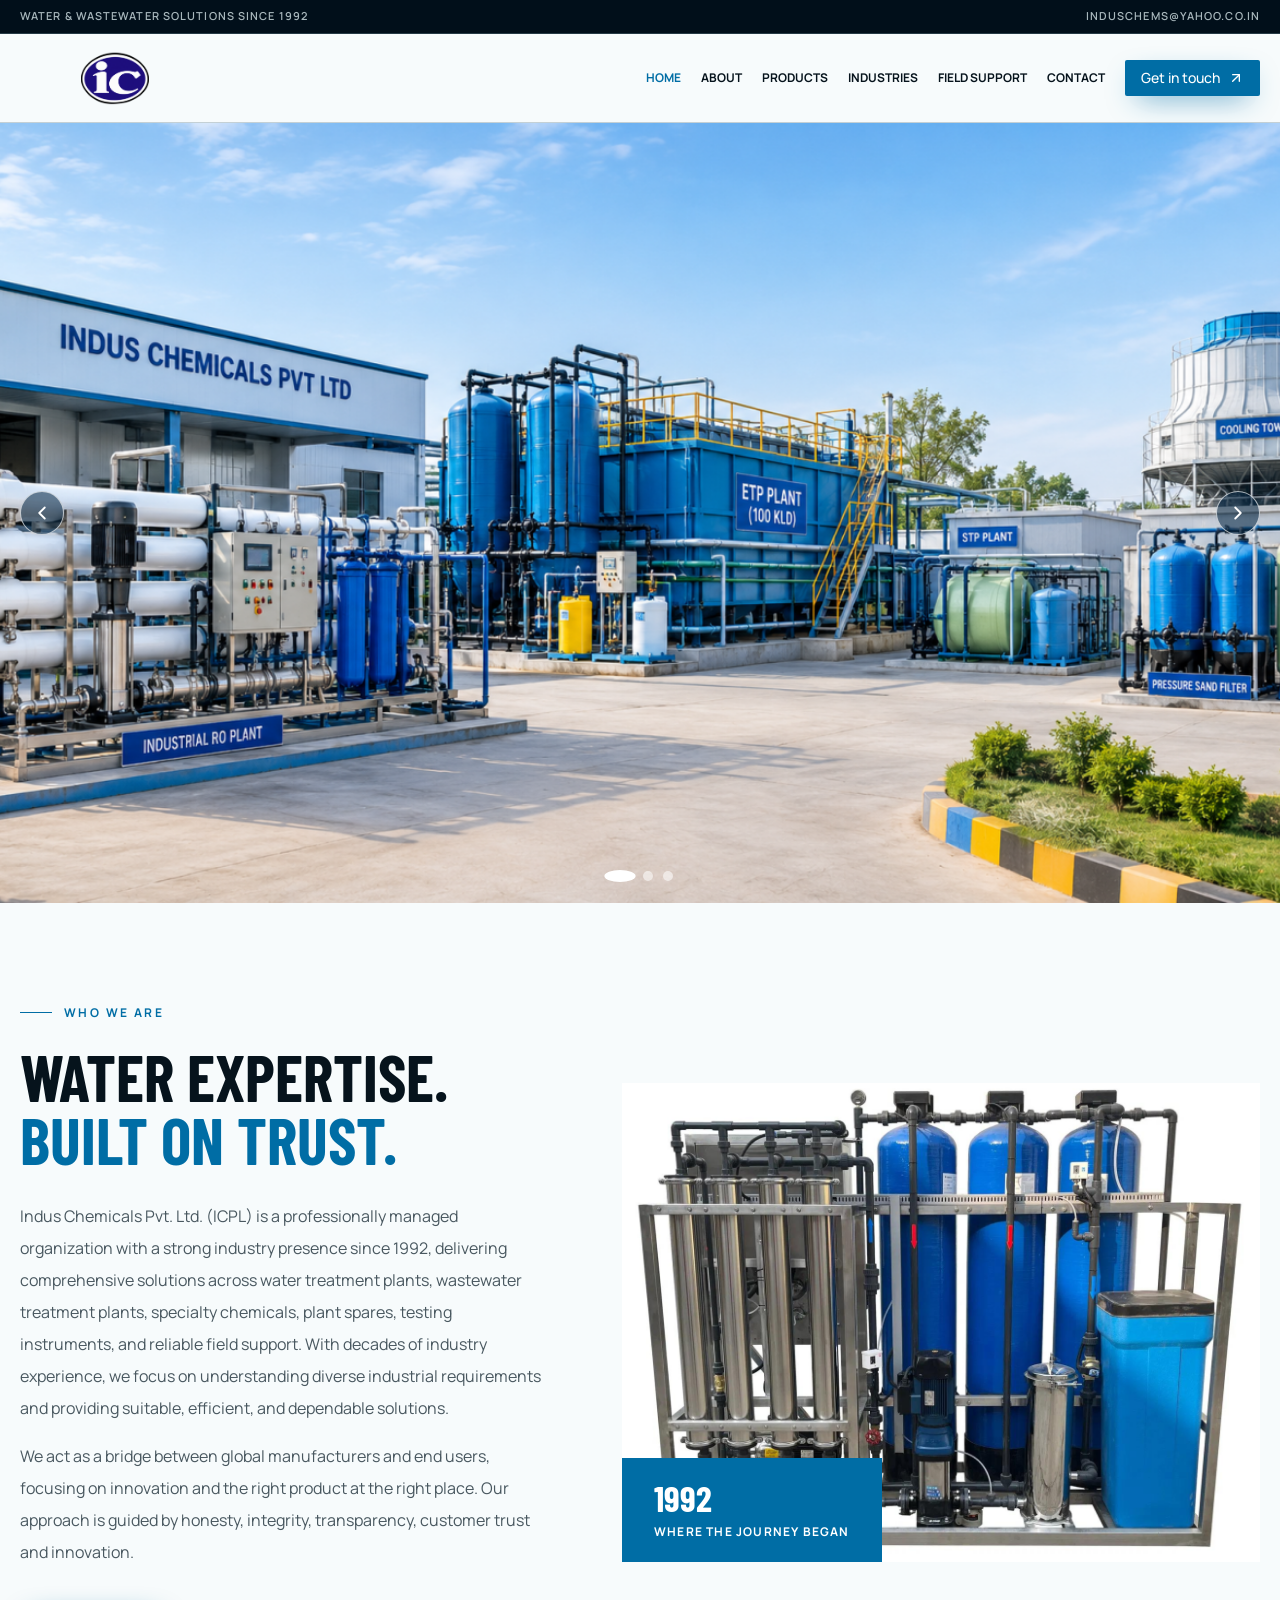
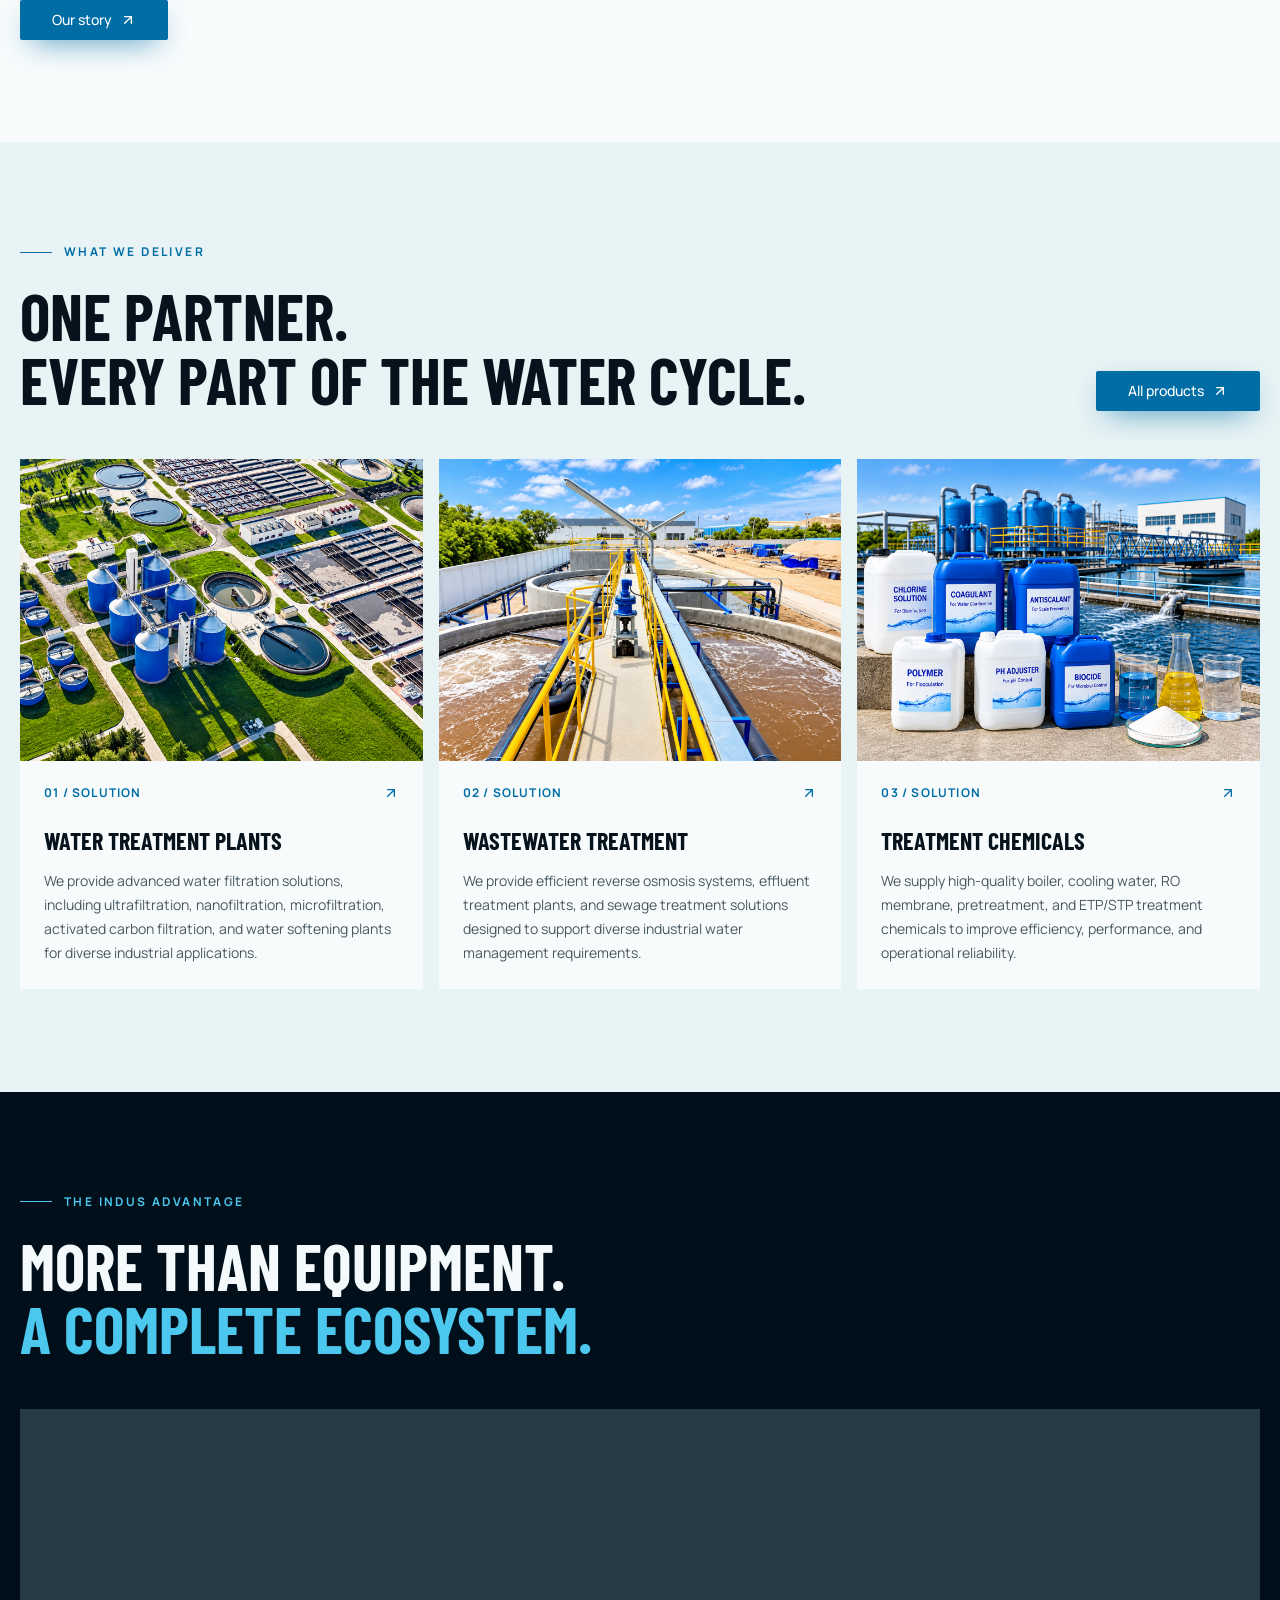
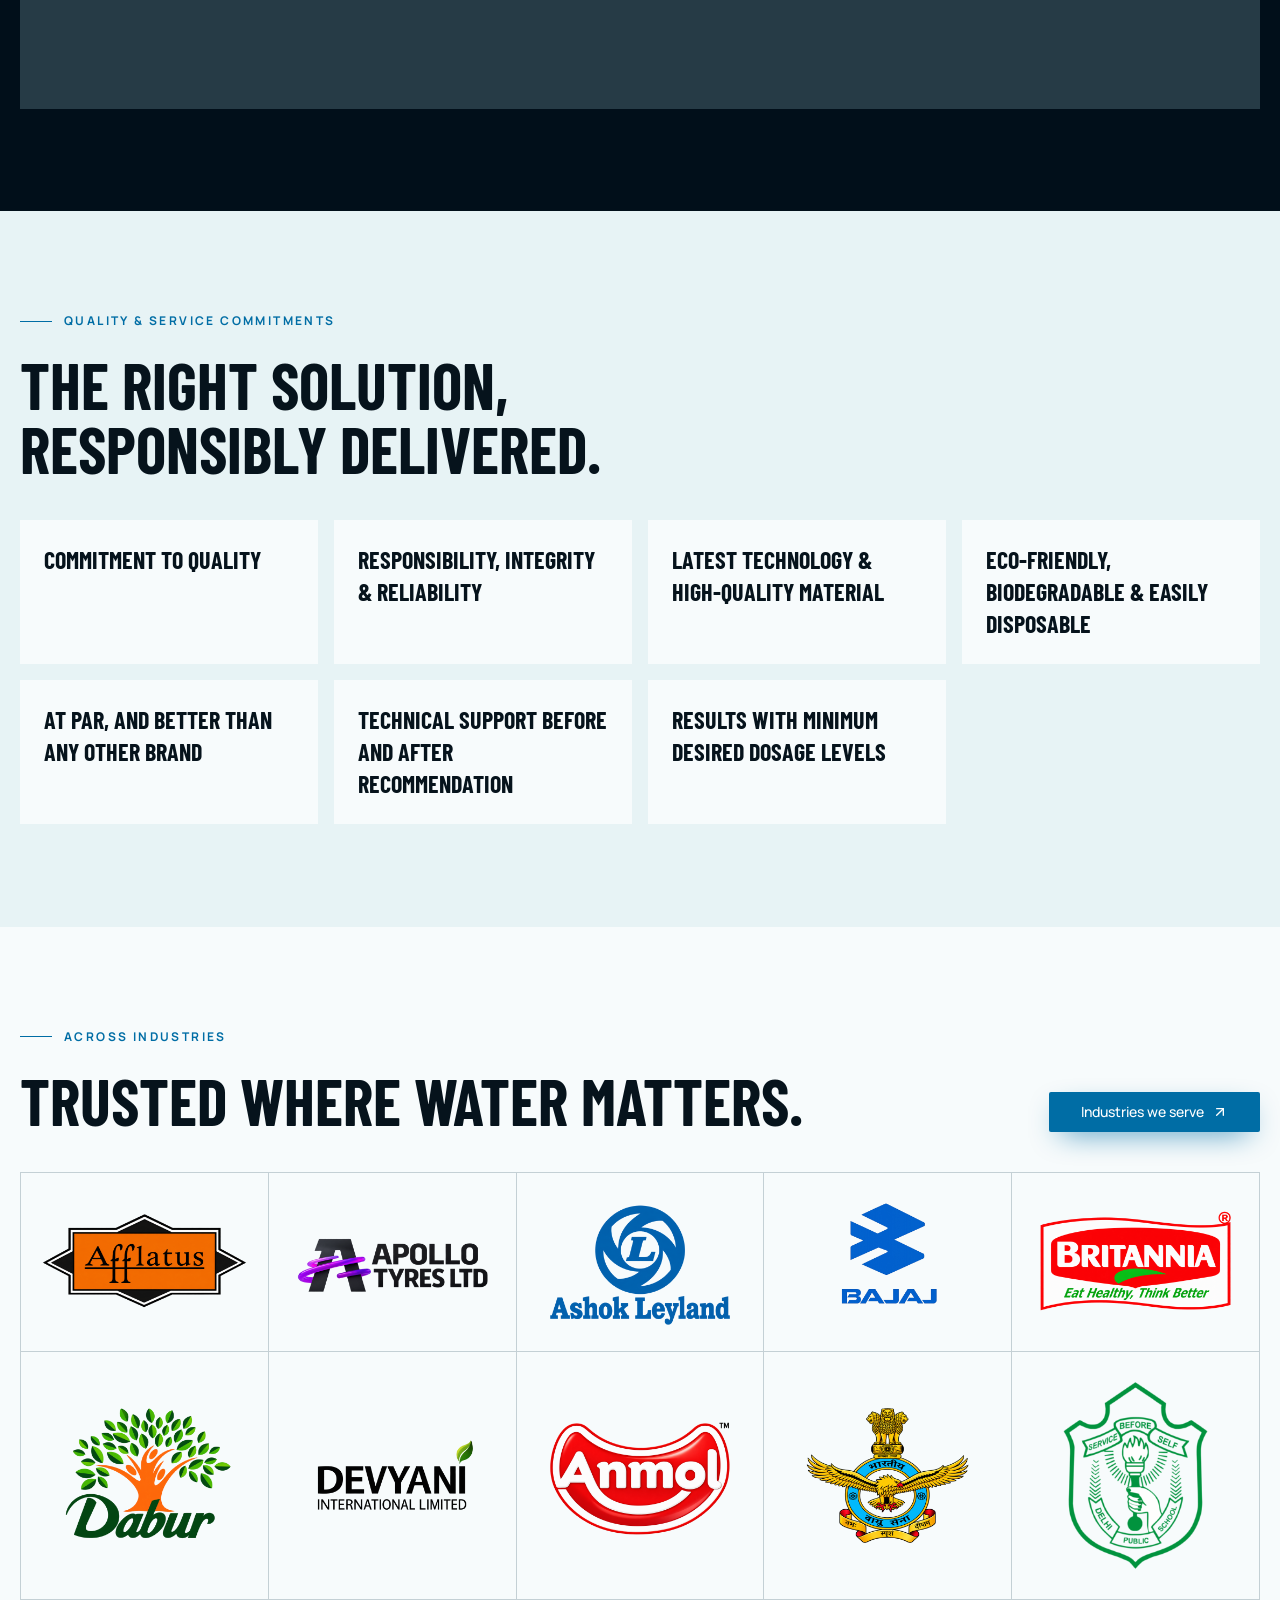
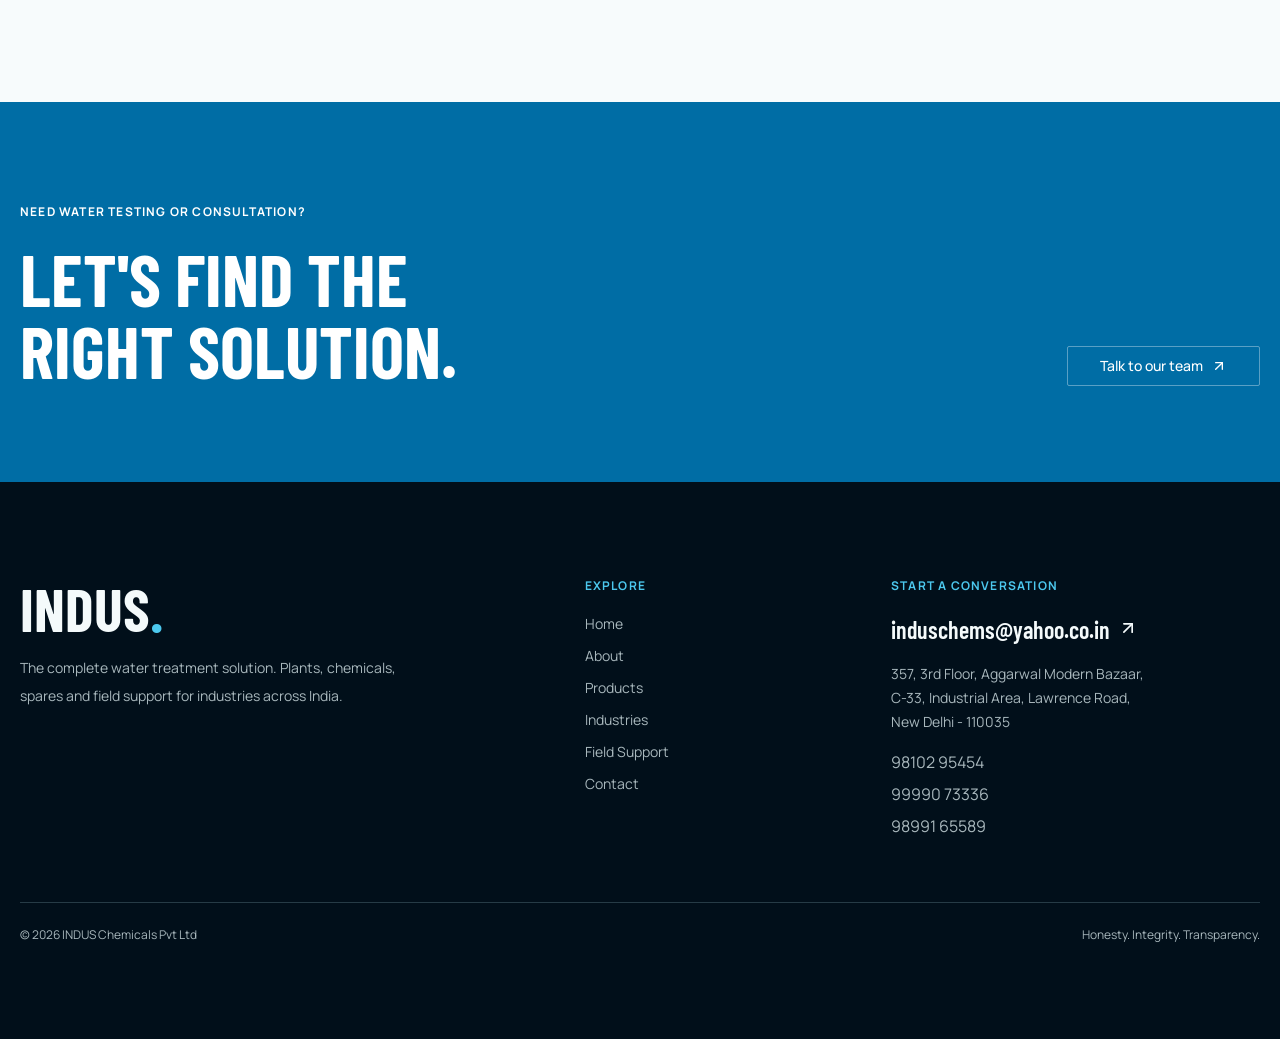
==== index.html @ 7c482e01 "first comment" ====
<!DOCTYPE html>
<html lang="en">

<head>
    <meta charset="utf-8" />
    <meta content="width=device-width, initial-scale=1" name="viewport" />
    <link data-precedence="default"
        href="https://fonts.googleapis.com/css2?family=Barlow+Condensed:wght@500;600;700;800&amp;family=Manrope:wght@400;500;600;700&amp;display=swap"
        rel="stylesheet" />
    <title>INDUS Chemicals Pvt Ltd | The Complete Water Treatment Solution</title>
    <meta content="INDUS Chemicals Pvt Ltd" name="author" />
    <meta
        content="INDUS Chemicals provides water and wastewater treatment plants, chemicals, spares and field support across India since 1992."
        name="description" />
    <meta content="INDUS Chemicals | Water Treatment Solutions" property="og:title" />
    <meta content="Complete water and wastewater treatment solutions for industry." property="og:description" />
    <meta content="website" property="og:type" />
    <meta content="summary_large_image" name="twitter:card" />
    <link href="https://fonts.googleapis.com" rel="preconnect" />
    <link crossorigin="anonymous" href="https://fonts.gstatic.com" rel="preconnect" />
    <link href="favicon.png" rel="icon" type="image/png" />
    <link href="styles.css" rel="stylesheet" />
    <script defer src="app.js"></script>

</head>

<body>
    <div class="overflow-x-clip bg-background text-foreground">
        <div class="border-b border-industrial-border bg-industrial text-industrial-muted">
            <div
                class="mx-auto flex max-w-7xl items-center justify-between gap-3 px-5 py-2 text-[11px] font-semibold uppercase tracking-widest">
                <span>Water &amp; wastewater solutions since 1992</span><a
                    class="hidden hover:text-industrial-foreground sm:block"
                    href="mailto:induschems@yahoo.co.in">induschems@yahoo.co.in</a>
            </div>
        </div>
        <header class="sticky top-0 z-50 border-b border-border bg-background/95 backdrop-blur-xl">
            <div class="mx-auto flex h-[76px] max-w-7xl items-center justify-between gap-5 px-5 lg:h-[88px]">
                <a aria-current="page" aria-label="INDUS Chemicals home" class="flex shrink-0 items-center gap-2 active" data-status="active" href="index.html">
                    <img alt="Indus Chemicals Pvt. Ltd." class="site-logo object-contain" src="assets/logo.png" /></a>
                <nav aria-label="Main navigation" class="ml-auto hidden items-center gap-5 xl:gap-7 lg:flex">
                    <a aria-current="page" class="nav-link text-primary active" data-status="active" href="index.html">Home</a>
                    <a class="nav-link" href="about.html">About</a>
                    <a class="nav-link" href="products.html">Products</a>
                    <a class="nav-link" href="industries.html">Industries</a>
                    <a class="nav-link" href="support.html">Field Support</a>
                    <a class="nav-link" href="contact.html">Contact</a>
                </nav>
                <div class="flex items-center gap-2"><a class="items-center justify-center gap-2 whitespace-nowrap rounded-md text-sm font-medium cursor-pointer transition-colors focus-visible:outline-none focus-visible:ring-1 focus-visible:ring-ring disabled:pointer-events-none disabled:opacity-50 disabled:cursor-not-allowed [&amp;_svg]:pointer-events-none [&amp;_svg]:size-4 [&amp;_svg]:shrink-0 bg-primary text-primary-foreground shadow-[0_10px_30px_-12px_var(--primary)] hover:bg-primary-strong hover:-translate-y-0.5 h-9 px-4 py-2 hidden sm:inline-flex"
                        href="contact.html">Get in touch <svg aria-hidden="true" class="lucide lucide-arrow-up-right"
                            fill="none" height="24" stroke="currentColor" stroke-linecap="round" stroke-linejoin="round"
                            stroke-width="2" viewBox="0 0 24 24" width="24" xmlns="http://www.w3.org/2000/svg">
                            <path d="M7 7h10v10"></path>
                            <path d="M7 17 17 7"></path>
                        </svg></a><button aria-expanded="false" aria-label="Open menu"
                        class="inline-flex items-center justify-center gap-2 whitespace-nowrap rounded-md text-sm font-medium cursor-pointer transition-colors focus-visible:outline-none focus-visible:ring-1 focus-visible:ring-ring disabled:pointer-events-none disabled:opacity-50 disabled:cursor-not-allowed [&amp;_svg]:pointer-events-none [&amp;_svg]:size-4 [&amp;_svg]:shrink-0 hover:bg-accent hover:text-accent-foreground h-9 w-9 lg:hidden"><svg
                            aria-hidden="true" class="lucide lucide-menu" fill="none" height="24" stroke="currentColor"
                            stroke-linecap="round" stroke-linejoin="round" stroke-width="2" viewBox="0 0 24 24"
                            width="24" xmlns="http://www.w3.org/2000/svg">
                            <path d="M4 5h16"></path>
                            <path d="M4 12h16"></path>
                            <path d="M4 19h16"></path>
                        </svg></button></div>
            </div>
        </header>
        <main><!--$-->
            
<section
    class="hero-section relative isolate flex min-h-[min(780px,calc(100svh-6rem))] items-end overflow-hidden bg-industrial text-industrial-foreground">

    <div class="hero-slides absolute inset-0" id="hero-slider"
        aria-label="INDUS Chemicals banner images">

        <!-- Slide 1 -->
        <picture class="hero-slide is-active">
            <source media="(max-width: 767px)"
                srcset="assets/mobile-1.png">
            <img src="assets/plant-campus.png"
                alt="INDUS Chemicals water treatment facility">
        </picture>

        <!-- Slide 2 -->
        <picture class="hero-slide">
            <source media="(max-width: 767px)"
                srcset="assets/mobile-4.png">
            <img src="assets/banner-2.png"
                alt="Industrial water treatment plant">
        </picture>

        <!-- Slide 3 -->
        <picture class="hero-slide">
            <source media="(max-width: 767px)"
                srcset="assets/mobile-3.png">
            <img src="assets/banner-3.png"
                alt="Water and wastewater treatment equipment">
        </picture>

    </div>

    <!-- Previous Button -->
    <button class="hero-slider-control hero-slider-prev"
        type="button" aria-label="Previous slide">
        <svg aria-hidden="true" width="22" height="22"
            viewBox="0 0 24 24" fill="none" stroke="currentColor"
            stroke-width="2" stroke-linecap="round"
            stroke-linejoin="round">
            <path d="m15 18-6-6 6-6"></path>
        </svg>
    </button>

    <!-- Next Button -->
    <button class="hero-slider-control hero-slider-next"
        type="button" aria-label="Next slide">
        <svg aria-hidden="true" width="22" height="22"
            viewBox="0 0 24 24" fill="none" stroke="currentColor"
            stroke-width="2" stroke-linecap="round"
            stroke-linejoin="round">
            <path d="m9 18 6-6-6-6"></path>
        </svg>
    </button>

    <!-- Slider Dots -->
    <div class="hero-slider-dots" aria-label="Choose banner slide">
        <button class="hero-slider-dot" type="button"
            aria-label="Show slide 1" aria-current="true"></button>
        <button class="hero-slider-dot" type="button"
            aria-label="Show slide 2" aria-current="false"></button>
        <button class="hero-slider-dot" type="button"
            aria-label="Show slide 3" aria-current="false"></button>
    </div>

</section>

            <section class="section-space">
                <div class="mx-auto grid max-w-7xl items-center gap-12 px-5 lg:grid-cols-[.9fr_1.1fr] lg:gap-20">
                    <div class="" data-reveal="true">
                        <div class="flex items-center gap-3 text-xs font-bold uppercase tracking-[0.2em] text-primary">
                            <span class="h-px w-8 bg-current"></span>Who we are
                        </div>
                        <h2 class="section-title mt-6">Water expertise.<br /><span class="text-primary">Built on
                                trust.</span></h2>
                        <p class="mt-7 text-base leading-8 text-muted-foreground">Indus Chemicals Pvt. Ltd. (ICPL) is a
                            professionally managed organization with a strong industry presence since 1992, delivering
                            comprehensive solutions across water treatment plants, wastewater treatment plants,
                            specialty chemicals, plant spares, testing instruments, and reliable field support. With
                            decades of industry experience, we focus on understanding diverse industrial requirements
                            and providing suitable, efficient, and dependable solutions.
                        </p>
                        <p class="mt-4 leading-8 text-muted-foreground">We act as a bridge between global manufacturers
                            and
                            end users, focusing on innovation and the right product at the right place. Our approach is
                            guided by honesty, integrity, transparency, customer trust and innovation.</p><a
                            class="inline-flex items-center justify-center gap-2 whitespace-nowrap text-sm font-medium cursor-pointer transition-colors focus-visible:outline-none focus-visible:ring-1 focus-visible:ring-ring disabled:pointer-events-none disabled:opacity-50 disabled:cursor-not-allowed [&amp;_svg]:pointer-events-none [&amp;_svg]:size-4 [&amp;_svg]:shrink-0 bg-primary text-primary-foreground shadow-[0_10px_30px_-12px_var(--primary)] hover:bg-primary-strong hover:-translate-y-0.5 h-10 rounded-md px-8 mt-8"
                            href="about.html">Our story <svg aria-hidden="true" class="lucide lucide-arrow-up-right"
                                fill="none" height="24" stroke="currentColor" stroke-linecap="round"
                                stroke-linejoin="round" stroke-width="2" viewBox="0 0 24 24" width="24"
                                xmlns="http://www.w3.org/2000/svg">
                                <path d="M7 7h10v10"></path>
                                <path d="M7 17 17 7"></path>
                            </svg></a>
                    </div>
                    <div class="relative" data-reveal="true"><img alt="Reverse osmosis water treatment system"
                            class="aspect-[4/3] w-full object-cover" loading="lazy" src="assets/ro-system.png" />
                        <div class="absolute bottom-0 left-0 bg-primary px-6 py-5 text-primary-foreground sm:px-8">
                            <strong class="block font-display text-4xl font-bold">1992</strong><span
                                class="text-xs font-bold uppercase tracking-widest">Where the journey began</span>
                        </div>
                    </div>
                </div>
            </section>
            <section class="section-space bg-secondary">
                <div class="mx-auto max-w-7xl px-5">
                    <div class="flex flex-wrap items-end justify-between gap-6" data-reveal="true">
                        <div>
                            <div
                                class="flex items-center gap-3 text-xs font-bold uppercase tracking-[0.2em] text-primary">
                                <span class="h-px w-8 bg-current"></span>What we deliver
                            </div>
                            <h2 class="section-title mt-6">One partner.<br />Every part of the water cycle.</h2>
                        </div><a
                            class="inline-flex items-center justify-center gap-2 whitespace-nowrap text-sm font-medium cursor-pointer transition-colors focus-visible:outline-none focus-visible:ring-1 focus-visible:ring-ring disabled:pointer-events-none disabled:opacity-50 disabled:cursor-not-allowed [&amp;_svg]:pointer-events-none [&amp;_svg]:size-4 [&amp;_svg]:shrink-0 bg-primary text-primary-foreground shadow-[0_10px_30px_-12px_var(--primary)] hover:bg-primary-strong hover:-translate-y-0.5 h-10 rounded-md px-8"
                            href="products.html">All products <svg aria-hidden="true"
                                class="lucide lucide-arrow-up-right" fill="none" height="24" stroke="currentColor"
                                stroke-linecap="round" stroke-linejoin="round" stroke-width="2" viewBox="0 0 24 24"
                                width="24" xmlns="http://www.w3.org/2000/svg">
                                <path d="M7 7h10v10"></path>
                                <path d="M7 17 17 7"></path>
                            </svg></a>
                    </div>
                    <div class="mt-12 grid gap-4 md:grid-cols-3"><a class="group block overflow-hidden bg-background"
                            data-reveal="true" href="products.html">
                            <div class="overflow-hidden"><img alt="Water treatment plants"
                                    class="aspect-[4/3] w-full object-cover transition-transform duration-700 group-hover:scale-105"
                                    loading="lazy" src="assets/product-1.png" /></div>
                            <div class="p-6">
                                <div
                                    class="flex justify-between text-xs font-bold uppercase tracking-widest text-primary">
                                    <span>01<!-- --> / Solution</span><svg aria-hidden="true"
                                        class="lucide lucide-arrow-up-right size-4 transition-transform group-hover:translate-x-1 group-hover:-translate-y-1"
                                        fill="none" height="24" stroke="currentColor" stroke-linecap="round"
                                        stroke-linejoin="round" stroke-width="2" viewBox="0 0 24 24" width="24"
                                        xmlns="http://www.w3.org/2000/svg">
                                        <path d="M7 7h10v10"></path>
                                        <path d="M7 17 17 7"></path>
                                    </svg>
                                </div>
                                <h3 class="mt-6 font-display text-2xl font-bold uppercase">Water treatment plants</h3>
                                <p class="mt-3 text-sm leading-6 text-muted-foreground">We provide advanced water
                                    filtration solutions, including ultrafiltration, nanofiltration, microfiltration,
                                    activated carbon filtration, and water softening plants for diverse industrial
                                    applications.</p>
                            </div>
                        </a><a class="group block overflow-hidden bg-background" data-reveal="true"
                            href="products.html">
                            <div class="overflow-hidden"><img alt="Wastewater treatment"
                                    class="aspect-[4/3] w-full object-cover transition-transform duration-700 group-hover:scale-105"
                                    loading="lazy" src="assets/product-2.png" /></div>
                            <div class="p-6">
                                <div
                                    class="flex justify-between text-xs font-bold uppercase tracking-widest text-primary">
                                    <span>02<!-- --> / Solution</span><svg aria-hidden="true"
                                        class="lucide lucide-arrow-up-right size-4 transition-transform group-hover:translate-x-1 group-hover:-translate-y-1"
                                        fill="none" height="24" stroke="currentColor" stroke-linecap="round"
                                        stroke-linejoin="round" stroke-width="2" viewBox="0 0 24 24" width="24"
                                        xmlns="http://www.w3.org/2000/svg">
                                        <path d="M7 7h10v10"></path>
                                        <path d="M7 17 17 7"></path>
                                    </svg>
                                </div>
                                <h3 class="mt-6 font-display text-2xl font-bold uppercase">Wastewater treatment</h3>
                                <p class="mt-3 text-sm leading-6 text-muted-foreground">We provide efficient reverse
                                    osmosis systems, effluent treatment plants, and sewage treatment solutions designed
                                    to support diverse industrial water management requirements.</p>
                            </div>
                        </a><a class="group block overflow-hidden bg-background" data-reveal="true"
                            href="products.html">
                            <div class="overflow-hidden"><img alt="Treatment chemicals"
                                    class="aspect-[4/3] w-full object-cover transition-transform duration-700 group-hover:scale-105"
                                    loading="lazy" src="assets/product-3.png" /></div>
                            <div class="p-6">
                                <div
                                    class="flex justify-between text-xs font-bold uppercase tracking-widest text-primary">
                                    <span>03<!-- --> / Solution</span><svg aria-hidden="true"
                                        class="lucide lucide-arrow-up-right size-4 transition-transform group-hover:translate-x-1 group-hover:-translate-y-1"
                                        fill="none" height="24" stroke="currentColor" stroke-linecap="round"
                                        stroke-linejoin="round" stroke-width="2" viewBox="0 0 24 24" width="24"
                                        xmlns="http://www.w3.org/2000/svg">
                                        <path d="M7 7h10v10"></path>
                                        <path d="M7 17 17 7"></path>
                                    </svg>
                                </div>
                                <h3 class="mt-6 font-display text-2xl font-bold uppercase">Treatment chemicals</h3>
                                <p class="mt-3 text-sm leading-6 text-muted-foreground">We supply high-quality boiler,
                                    cooling water, RO membrane, pretreatment, and ETP/STP treatment chemicals to improve
                                    efficiency, performance, and operational reliability.</p>
                            </div>
                        </a></div>
                </div>
            </section>
            <section class="section-space bg-industrial text-industrial-foreground">
                <div class="mx-auto max-w-7xl px-5">
                    <div class="flex items-center gap-3 text-xs font-bold uppercase tracking-[0.2em] text-primary-soft">
                        <span class="h-px w-8 bg-current"></span>The INDUS advantage
                    </div>
                    <h2 class="section-title mt-6 max-w-3xl">More than equipment.<br /><span class="text-primary-soft">A
                            complete ecosystem.</span></h2>
                    <div class="mt-12 grid gap-px bg-industrial-border sm:grid-cols-2 lg:grid-cols-4">
                        <div class="group bg-industrial p-7 transition-colors hover:bg-primary-strong"
                            data-reveal="true"><svg aria-hidden="true"
                                class="lucide lucide-droplets size-8 text-primary-soft" fill="none" height="24"
                                stroke="currentColor" stroke-linecap="round" stroke-linejoin="round" stroke-width="1.5"
                                viewBox="0 0 24 24" width="24" xmlns="http://www.w3.org/2000/svg">
                                <path
                                    d="M7 16.3c2.2 0 4-1.83 4-4.05 0-1.16-.57-2.26-1.71-3.19S7.29 6.75 7 5.3c-.29 1.45-1.14 2.84-2.29 3.76S3 11.1 3 12.25c0 2.22 1.8 4.05 4 4.05z">
                                </path>
                                <path
                                    d="M12.56 6.6A10.97 10.97 0 0 0 14 3.02c.5 2.5 2 4.9 4 6.5s3 3.5 3 5.5a6.98 6.98 0 0 1-11.91 4.97">
                                </path>
                            </svg>
                            <h3 class="mt-12 font-display text-2xl font-bold uppercase">Plant design</h3>
                            <p
                                class="mt-3 text-sm leading-6 text-industrial-muted group-hover:text-industrial-foreground">
                                We design customized water and wastewater treatment systems to meet industrial
                                requirements, ensuring efficiency, reliability, and sustainable operations.</p>
                        </div>
                        <div class="group bg-industrial p-7 transition-colors hover:bg-primary-strong"
                            data-reveal="true"><svg aria-hidden="true"
                                class="lucide lucide-flask-conical size-8 text-primary-soft" fill="none" height="24"
                                stroke="currentColor" stroke-linecap="round" stroke-linejoin="round" stroke-width="1.5"
                                viewBox="0 0 24 24" width="24" xmlns="http://www.w3.org/2000/svg">
                                <path
                                    d="M14 2v6a2 2 0 0 0 .245.96l5.51 10.08A2 2 0 0 1 18 22H6a2 2 0 0 1-1.755-2.96l5.51-10.08A2 2 0 0 0 10 8V2">
                                </path>
                                <path d="M6.453 15h11.094"></path>
                                <path d="M8.5 2h7"></path>
                            </svg>
                            <h3 class="mt-12 font-display text-2xl font-bold uppercase">Chemistry</h3>
                            <p
                                class="mt-3 text-sm leading-6 text-industrial-muted group-hover:text-industrial-foreground">
                                We provide application-specific treatment chemicals to optimize water quality, improve
                                system performance, and ensure reliable industrial operations.</p>
                        </div>
                        <div class="group bg-industrial p-7 transition-colors hover:bg-primary-strong"
                            data-reveal="true"><svg aria-hidden="true"
                                class="lucide lucide-settings2 lucide-settings-2 size-8 text-primary-soft" fill="none"
                                height="24" stroke="currentColor" stroke-linecap="round" stroke-linejoin="round"
                                stroke-width="1.5" viewBox="0 0 24 24" width="24" xmlns="http://www.w3.org/2000/svg">
                                <path d="M14 17H5"></path>
                                <path d="M19 7h-9"></path>
                                <circle cx="17" cy="17" r="3"></circle>
                                <circle cx="7" cy="7" r="3"></circle>
                            </svg>
                            <h3 class="mt-12 font-display text-2xl font-bold uppercase">Spares</h3>
                            <p
                                class="mt-3 text-sm leading-6 text-industrial-muted group-hover:text-industrial-foreground">
                                We supply essential components and advanced testing instruments to ensure accurate
                                monitoring, reliable performance, and efficient industrial water treatment operations.
                            </p>
                        </div>
                        <div class="group bg-industrial p-7 transition-colors hover:bg-primary-strong"
                            data-reveal="true"><svg aria-hidden="true"
                                class="lucide lucide-wrench size-8 text-primary-soft" fill="none" height="24"
                                stroke="currentColor" stroke-linecap="round" stroke-linejoin="round" stroke-width="1.5"
                                viewBox="0 0 24 24" width="24" xmlns="http://www.w3.org/2000/svg">
                                <path
                                    d="M14.7 6.3a1 1 0 0 0 0 1.4l1.6 1.6a1 1 0 0 0 1.4 0l3.106-3.105c.32-.322.863-.22.983.218a6 6 0 0 1-8.259 7.057l-7.91 7.91a1 1 0 0 1-2.999-3l7.91-7.91a6 6 0 0 1 7.057-8.259c.438.12.54.662.219.984z">
                                </path>
                            </svg>
                            <h3 class="mt-12 font-display text-2xl font-bold uppercase">Field support</h3>
                            <p
                                class="mt-3 text-sm leading-6 text-industrial-muted group-hover:text-industrial-foreground">
                                We provide reliable field support, troubleshooting, AMC, and OMC services to ensure
                                smooth operations and minimize downtime.</p>
                        </div>
                    </div>
                </div>
            </section>
            <section class="section-space bg-secondary">
                <div class="mx-auto max-w-7xl px-5">
                    <div class="flex items-center gap-3 text-xs font-bold uppercase tracking-[0.2em] text-primary">
                        <span class="h-px w-8 bg-current"></span>Quality &amp; service commitments
                    </div>
                    <h2 class="section-title mt-6 max-w-3xl">The right solution, responsibly delivered.</h2>
                    <div class="mt-10 grid gap-4 sm:grid-cols-2 lg:grid-cols-4">
                        <div class="bg-background p-6" data-reveal="true">
                            <h3 class="font-display text-2xl font-bold uppercase">Commitment to quality</h3>
                        </div>
                        <div class="bg-background p-6" data-reveal="true">
                            <h3 class="font-display text-2xl font-bold uppercase">Responsibility, integrity &amp;
                                reliability</h3>
                        </div>
                        <div class="bg-background p-6" data-reveal="true">
                            <h3 class="font-display text-2xl font-bold uppercase">Latest technology &amp; high-quality
                                material</h3>
                        </div>
                        <div class="bg-background p-6" data-reveal="true">
                            <h3 class="font-display text-2xl font-bold uppercase">Eco-friendly, biodegradable &amp;
                                easily disposable</h3>
                        </div>
                        <div class="bg-background p-6" data-reveal="true">
                            <h3 class="font-display text-2xl font-bold uppercase">At par, and better than any other
                                brand</h3>
                        </div>
                        <div class="bg-background p-6" data-reveal="true">
                            <h3 class="font-display text-2xl font-bold uppercase">Technical support before and after
                                recommendation</h3>
                        </div>
                        <div class="bg-background p-6" data-reveal="true">
                            <h3 class="font-display text-2xl font-bold uppercase">Results with minimum desired dosage
                                levels</h3>
                        </div>
                    </div>
                </div>
            </section>
            <section class="section-space">
                <div class="mx-auto max-w-7xl px-5">
                    <div class="flex items-center gap-3 text-xs font-bold uppercase tracking-[0.2em] text-primary"><span
                            class="h-px w-8 bg-current"></span>Across industries</div>
                    <div class="mt-6 flex flex-wrap items-end justify-between gap-6">
                        <h2 class="section-title">Trusted where water matters.</h2><a
                            class="inline-flex items-center justify-center gap-2 whitespace-nowrap text-sm font-medium cursor-pointer transition-colors focus-visible:outline-none focus-visible:ring-1 focus-visible:ring-ring disabled:pointer-events-none disabled:opacity-50 disabled:cursor-not-allowed [&amp;_svg]:pointer-events-none [&amp;_svg]:size-4 [&amp;_svg]:shrink-0 bg-primary text-primary-foreground shadow-[0_10px_30px_-12px_var(--primary)] hover:bg-primary-strong hover:-translate-y-0.5 h-10 rounded-md px-8"
                            href="industries.html">Industries we serve <svg aria-hidden="true"
                                class="lucide lucide-arrow-up-right" fill="none" height="24" stroke="currentColor"
                                stroke-linecap="round" stroke-linejoin="round" stroke-width="2" viewBox="0 0 24 24"
                                width="24" xmlns="http://www.w3.org/2000/svg">
                                <path d="M7 7h10v10"></path>
                                <path d="M7 17 17 7"></path>
                            </svg></a>
                    </div>
                    <div class="mt-10 grid grid-cols-2 border-l border-t border-border sm:grid-cols-3 lg:grid-cols-5">

                        <!-- Afflatus Gravures -->
                        <div
                            class="flex min-h-28 items-center justify-center border-b border-r border-border p-5 transition-colors hover:bg-secondary">
                            <img src="./assets/logo/1.png" alt="Afflatus Gravures Pvt. Ltd. Logo"
                                class="h-auto max-h-16 w-full max-w-[180px] object-contain" loading="lazy" />
                        </div>

                        <!-- Air Force Station -->
                        <div
                            class="flex min-h-28 items-center justify-center border-b border-r border-border p-5 transition-colors hover:bg-secondary">
                            <img src="./assets/logo/2.png" alt="Air Force Station New Delhi Logo"
                                class="h-auto max-h-16 w-full max-w-[180px] object-contain" loading="lazy" />
                        </div>

                        <!-- Anmol Bakers -->
                        <div
                            class="flex min-h-28 items-center justify-center border-b border-r border-border p-5 transition-colors hover:bg-secondary">
                            <img src="./assets/logo/3.png" alt="Anmol Bakers Ltd. Logo"
                                class="h-auto max-h-16 w-full max-w-[180px] object-contain" loading="lazy" />
                        </div>

                        <!-- Apollo Tyres -->
                        <div
                            class="flex min-h-28 items-center justify-center border-b border-r border-border p-5 transition-colors hover:bg-secondary">
                            <img src="./assets/logo/4.png" alt="Apollo Tyres Logo"
                                class="h-auto max-h-16 w-full max-w-[180px] object-contain" loading="lazy" />
                        </div>

                        <!-- Ashok Leyland -->
                        <div
                            class="flex min-h-28 items-center justify-center border-b border-r border-border p-5 transition-colors hover:bg-secondary">
                            <img src="./assets/logo/5.png" alt="Ashok Leyland Logo"
                                class="h-auto max-h-16 w-full max-w-[180px] object-contain" loading="lazy" />
                        </div>

                        <!-- Bajaj Auto -->
                        <div
                            class="flex min-h-28 items-center justify-center border-b border-r border-border p-5 transition-colors hover:bg-secondary">
                            <img src="./assets/logo/6.png" alt="Bajaj Auto Ltd. Logo"
                                class="h-auto max-h-16 w-full max-w-[180px] object-contain" loading="lazy" />
                        </div>

                        <!-- Britannia Industries -->
                        <div
                            class="flex min-h-28 items-center justify-center border-b border-r border-border p-5 transition-colors hover:bg-secondary">
                            <img src="./assets/logo/7.png" alt="Britannia Industries Ltd. Logo"
                                class="h-auto max-h-16 w-full max-w-[180px] object-contain" loading="lazy" />
                        </div>

                        <!-- Dabur India -->
                        <div
                            class="flex min-h-28 items-center justify-center border-b border-r border-border p-5 transition-colors hover:bg-secondary">
                            <img src="./assets/logo/8.png" alt="Dabur India Ltd. Logo"
                                class="h-auto max-h-16 w-full max-w-[180px] object-contain" loading="lazy" />
                        </div>

                        <!-- Delhi Public School -->
                        <div
                            class="flex min-h-28 items-center justify-center border-b border-r border-border p-5 transition-colors hover:bg-secondary">
                            <img src="./assets/logo/9.png" alt="Delhi Public School Gurgaon Logo"
                                class="h-auto max-h-16 w-full max-w-[180px] object-contain" loading="lazy" />
                        </div>

                        <!-- Devyani Beverages Pepsi -->
                        <div
                            class="flex min-h-28 items-center justify-center border-b border-r border-border p-5 transition-colors hover:bg-secondary">
                            <img src="./assets/logo/11.png" alt="Devyani Beverages Pepsi Logo"
                                class="h-auto max-h-16 w-full max-w-[180px] object-contain" loading="lazy" />
                        </div>

                    </div>
                </div>
            </section>
            <section class="bg-primary py-16 text-primary-foreground sm:py-24">
                <div class="mx-auto flex max-w-7xl flex-wrap items-end justify-between gap-8 px-5">
                    <div><span class="text-xs font-bold uppercase tracking-widest">Need water testing or
                            consultation?</span>
                        <h2 class="mt-5 max-w-3xl font-display text-5xl font-bold uppercase leading-none sm:text-7xl">
                            Let's find the<br />right solution.</h2>
                    </div><a
                        class="inline-flex items-center justify-center gap-2 whitespace-nowrap text-sm font-medium cursor-pointer transition-colors focus-visible:outline-none focus-visible:ring-1 focus-visible:ring-ring disabled:pointer-events-none disabled:opacity-50 disabled:cursor-not-allowed [&amp;_svg]:pointer-events-none [&amp;_svg]:size-4 [&amp;_svg]:shrink-0 border border-primary-foreground/35 bg-transparent text-primary-foreground hover:bg-primary-foreground hover:text-primary h-10 rounded-md px-8"
                        href="contact.html">Talk to our team <svg aria-hidden="true"
                            class="lucide lucide-arrow-up-right" fill="none" height="24" stroke="currentColor"
                            stroke-linecap="round" stroke-linejoin="round" stroke-width="2" viewBox="0 0 24 24"
                            width="24" xmlns="http://www.w3.org/2000/svg">
                            <path d="M7 7h10v10"></path>
                            <path d="M7 17 17 7"></path>
                        </svg></a>
                </div>
            </section><!--/$-->
        </main>
        <footer class="bg-industrial text-industrial-foreground">
            <div class="mx-auto max-w-7xl px-5 py-16 sm:py-24">
                <div class="grid gap-12 border-b border-industrial-border pb-16 lg:grid-cols-[1.4fr_.7fr_1fr]">
                    <div>
                        <div class="font-display text-5xl font-bold uppercase sm:text-6xl">INDUS<span
                                class="text-primary-soft">.</span></div>
                        <p class="mt-4 max-w-sm text-sm leading-7 text-industrial-muted">The complete water treatment
                            solution. Plants, chemicals, spares and field support for industries across India.</p>
                    </div>
                    <nav aria-label="Footer navigation">
                        <h2 class="text-xs font-bold uppercase tracking-widest text-primary-soft">Explore</h2>
                        <div class="mt-5 grid gap-3"><a aria-current="page"
                                class="w-fit text-sm text-industrial-muted transition-colors hover:text-industrial-foreground active"
                                data-status="active" href="index.html">Home</a><a
                                class="w-fit text-sm text-industrial-muted transition-colors hover:text-industrial-foreground"
                                href="about.html">About</a><a
                                class="w-fit text-sm text-industrial-muted transition-colors hover:text-industrial-foreground"
                                href="products.html">Products</a><a
                                class="w-fit text-sm text-industrial-muted transition-colors hover:text-industrial-foreground"
                                href="industries.html">Industries</a><a
                                class="w-fit text-sm text-industrial-muted transition-colors hover:text-industrial-foreground"
                                href="support.html">Field Support</a><a
                                class="w-fit text-sm text-industrial-muted transition-colors hover:text-industrial-foreground"
                                href="contact.html">Contact</a></div>
                    </nav>
                    <div>
                        <h2 class="text-xs font-bold uppercase tracking-widest text-primary-soft">Start a conversation
                        </h2><a
                            class="mt-5 flex items-start gap-2 break-all font-display text-2xl font-semibold hover:text-primary-soft"
                            href="mailto:induschems@yahoo.co.in">induschems@yahoo.co.in<svg aria-hidden="true"
                                class="lucide lucide-arrow-up-right mt-1 size-5 shrink-0" fill="none" height="24"
                                stroke="currentColor" stroke-linecap="round" stroke-linejoin="round" stroke-width="2"
                                viewBox="0 0 24 24" width="24" xmlns="http://www.w3.org/2000/svg">
                                <path d="M7 7h10v10"></path>
                                <path d="M7 17 17 7"></path>
                            </svg></a>
                        <p class="mt-4 text-sm leading-6 text-industrial-muted">357, 3rd Floor, Aggarwal Modern
                            Bazaar,<br />
                            C-33, Industrial Area, Lawrence Road,<br />New Delhi - 110035</p>
                        <a class="mt-4 block text-industrial-muted hover:text-industrial-foreground"
                            href="tel:9810295454">98102 95454</a>
                        <a class="mt-2 block text-industrial-muted hover:text-industrial-foreground"
                            href="tel:9999073336">99990 73336</a>
                        <a class="mt-2 block text-industrial-muted hover:text-industrial-foreground"
                            href="tel:9899165589">98991 65589</a>
                    </div>
                </div>
                <div class="flex flex-wrap justify-between gap-3 pt-6 text-xs text-industrial-muted"><span>©
                        <!-- -->2026<!-- --> INDUS Chemicals Pvt Ltd</span><span>Honesty. Integrity.
                        Transparency.</span></div>
            </div>
        </footer>
    </div>

    <script>
        (function () {
            const slider = document.getElementById('hero-slider');
            if (!slider) return;

            const slides = Array.from(slider.querySelectorAll('.hero-slide'));
            const section = slider.closest('section');
            const dots = Array.from(section.querySelectorAll('.hero-slider-dot'));
            const previousButton = section.querySelector('.hero-slider-prev');
            const nextButton = section.querySelector('.hero-slider-next');
            if (!slides.length) return;

            let currentIndex = 0;
            let autoplayTimer;

            function showSlide(index) {
                currentIndex = (index + slides.length) % slides.length;
                slides.forEach((slide, i) => {
                    slide.classList.toggle('is-active', i === currentIndex);
                    slide.setAttribute('aria-hidden', i === currentIndex ? 'false' : 'true');
                });
                dots.forEach((dot, i) => {
                    dot.setAttribute('aria-current', i === currentIndex ? 'true' : 'false');
                });
            }

            function startAutoplay() {
                window.clearInterval(autoplayTimer);
                autoplayTimer = window.setInterval(() => showSlide(currentIndex + 1), 5000);
            }

            previousButton?.addEventListener('click', () => {
                showSlide(currentIndex - 1);
                startAutoplay();
            });

            nextButton?.addEventListener('click', () => {
                showSlide(currentIndex + 1);
                startAutoplay();
            });

            dots.forEach((dot, index) => {
                dot.addEventListener('click', () => {
                    showSlide(index);
                    startAutoplay();
                });
            });

            section.addEventListener('mouseenter', () => window.clearInterval(autoplayTimer));
            section.addEventListener('mouseleave', startAutoplay);
            section.addEventListener('focusin', () => window.clearInterval(autoplayTimer));
            section.addEventListener('focusout', startAutoplay);

            showSlide(0);
            startAutoplay();
        })();



document.addEventListener("DOMContentLoaded", () => {
    const slider = document.getElementById("hero-slider");

    if (!slider) return;

    const slides = Array.from(
        slider.querySelectorAll(".hero-slide")
    );

    const dots = Array.from(
        document.querySelectorAll(".hero-slider-dot")
    );

    const prevButton = document.querySelector(".hero-slider-prev");
    const nextButton = document.querySelector(".hero-slider-next");

    let currentIndex = 0;
    let autoplay;

    function showSlide(index) {
        currentIndex = (index + slides.length) % slides.length;

        slides.forEach((slide, i) => {
            slide.classList.toggle("is-active", i === currentIndex);
        });

        dots.forEach((dot, i) => {
            dot.setAttribute(
                "aria-current",
                i === currentIndex ? "true" : "false"
            );
        });
    }

    function nextSlide() {
        showSlide(currentIndex + 1);
    }

    function prevSlide() {
        showSlide(currentIndex - 1);
    }

    function startAutoplay() {
        clearInterval(autoplay);
        autoplay = setInterval(nextSlide, 5000);
    }

    nextButton?.addEventListener("click", () => {
        nextSlide();
        startAutoplay();
    });

    prevButton?.addEventListener("click", () => {
        prevSlide();
        startAutoplay();
    });

    dots.forEach((dot, index) => {
        dot.addEventListener("click", () => {
            showSlide(index);
            startAutoplay();
        });
    });

    showSlide(0);
    startAutoplay();
});

    </script>

</body>

</html>
---- styles.css ----
@layer properties {
  @supports (((-webkit-hyphens: none)) and (not (margin-trim: inline))) or ((-moz-orient: inline) and (not (color: rgb(from red r g b)))) {
  *, ::before, ::after, ::backdrop { --tw-translate-x: 0; --tw-translate-y: 0; --tw-translate-z: 0; --tw-rotate-x: initial; --tw-rotate-y: initial; --tw-rotate-z: initial; --tw-skew-x: initial; --tw-skew-y: initial; --tw-space-y-reverse: 0; --tw-space-x-reverse: 0; --tw-divide-y-reverse: 0; --tw-border-style: solid; --tw-gradient-position: initial; --tw-gradient-from: #0000; --tw-gradient-via: #0000; --tw-gradient-to: #0000; --tw-gradient-stops: initial; --tw-gradient-via-stops: initial; --tw-gradient-from-position: 0%; --tw-gradient-via-position: 50%; --tw-gradient-to-position: 100%; --tw-leading: initial; --tw-font-weight: initial; --tw-tracking: initial; --tw-ordinal: initial; --tw-slashed-zero: initial; --tw-numeric-figure: initial; --tw-numeric-spacing: initial; --tw-numeric-fraction: initial; --tw-shadow: 0 0 #0000; --tw-shadow-color: initial; --tw-shadow-alpha: 100%; --tw-inset-shadow: 0 0 #0000; --tw-inset-shadow-color: initial; --tw-inset-shadow-alpha: 100%; --tw-ring-color: initial; --tw-ring-shadow: 0 0 #0000; --tw-inset-ring-color: initial; --tw-inset-ring-shadow: 0 0 #0000; --tw-ring-inset: initial; --tw-ring-offset-width: 0px; --tw-ring-offset-color: #fff; --tw-ring-offset-shadow: 0 0 #0000; --tw-outline-style: solid; --tw-blur: initial; --tw-brightness: initial; --tw-contrast: initial; --tw-grayscale: initial; --tw-hue-rotate: initial; --tw-invert: initial; --tw-opacity: initial; --tw-saturate: initial; --tw-sepia: initial; --tw-drop-shadow: initial; --tw-drop-shadow-color: initial; --tw-drop-shadow-alpha: 100%; --tw-drop-shadow-size: initial; --tw-backdrop-blur: initial; --tw-backdrop-brightness: initial; --tw-backdrop-contrast: initial; --tw-backdrop-grayscale: initial; --tw-backdrop-hue-rotate: initial; --tw-backdrop-invert: initial; --tw-backdrop-opacity: initial; --tw-backdrop-saturate: initial; --tw-backdrop-sepia: initial; --tw-duration: initial; --tw-ease: initial; --tw-scale-x: 1; --tw-scale-y: 1; --tw-scale-z: 1; --tw-content: ""; --tw-animation-delay: 0s; --tw-animation-direction: normal; --tw-animation-duration: initial; --tw-animation-fill-mode: none; --tw-animation-iteration-count: 1; --tw-enter-blur: 0; --tw-enter-opacity: 1; --tw-enter-rotate: 0; --tw-enter-scale: 1; --tw-enter-translate-x: 0; --tw-enter-translate-y: 0; --tw-exit-blur: 0; --tw-exit-opacity: 1; --tw-exit-rotate: 0; --tw-exit-scale: 1; --tw-exit-translate-x: 0; --tw-exit-translate-y: 0; }
}
}
@layer theme {
  :root, :host { --font-sans: "Manrope", sans-serif; --font-mono: ui-monospace, SFMono-Regular, Menlo, Monaco, Consolas, "Liberation Mono",
      "Courier New", monospace; --color-black: #000; --spacing: .25rem; --container-sm: 24rem; --container-md: 28rem; --container-lg: 32rem; --container-xl: 36rem; --container-3xl: 48rem; --container-7xl: 80rem; --text-xs: .75rem; --text-xs--line-height: calc(1 / .75); --text-sm: .875rem; --text-sm--line-height: calc(1.25 / .875); --text-base: 1rem; --text-base--line-height: calc(1.5 / 1); --text-lg: 1.125rem; --text-lg--line-height: calc(1.75 / 1.125); --text-xl: 1.25rem; --text-xl--line-height: calc(1.75 / 1.25); --text-2xl: 1.5rem; --text-2xl--line-height: calc(2 / 1.5); --text-3xl: 1.875rem; --text-3xl--line-height: calc(2.25 / 1.875); --text-4xl: 2.25rem; --text-4xl--line-height: calc(2.5 / 2.25); --text-5xl: 3rem; --text-5xl--line-height: 1; --text-6xl: 3.75rem; --text-6xl--line-height: 1; --text-7xl: 4.5rem; --text-7xl--line-height: 1; --text-8xl: 6rem; --text-8xl--line-height: 1; --font-weight-normal: 400; --font-weight-medium: 500; --font-weight-semibold: 600; --font-weight-bold: 700; --tracking-tight: -.025em; --tracking-widest: .1em; --leading-relaxed: 1.625; --radius-xl: .75rem; --ease-in-out: cubic-bezier(.4, 0, .2, 1); --animate-pulse: pulse 2s cubic-bezier(.4, 0, .6, 1) infinite; --animate-bounce: bounce 1s infinite; --blur-xl: 24px; --aspect-video: 16 / 9; --default-transition-duration: .15s; --default-transition-timing-function: cubic-bezier(.4, 0, .2, 1); --default-font-family: "Manrope", sans-serif; --default-mono-font-family: var(--font-mono); --font-display: "Barlow Condensed", sans-serif; --color-background: var(--background); --color-foreground: var(--foreground); --color-primary: var(--primary); --color-primary-foreground: var(--primary-foreground); --color-border: var(--border); }
}
@layer base {
  *, ::after, ::before, ::backdrop { box-sizing: border-box; border: 0px solid; margin: 0px; padding: 0px; }
  ::file-selector-button { box-sizing: border-box; border: 0px solid; margin: 0px; padding: 0px; }
  html, :host { text-size-adjust: 100%; tab-size: 4; line-height: 1.5; font-family: var(--default-font-family, -apple-system, BlinkMacSystemFont, "Segoe UI", Roboto, "Helvetica Neue", "Noto Sans", Arial, sans-serif, "Apple Color Emoji", "Segoe UI Emoji", "Segoe UI Symbol", "Noto Color Emoji"); font-feature-settings: var(--default-font-feature-settings, normal); font-variation-settings: var(--default-font-variation-settings, normal); -webkit-tap-highlight-color: transparent; }
  hr { height: 0px; color: inherit; border-top-width: 1px; }
  abbr:where([title]) { text-decoration: underline dotted; }
  h1, h2, h3, h4, h5, h6 { font-size: inherit; font-weight: inherit; }
  a { color: inherit; text-decoration: inherit; }
  b, strong { font-weight: bolder; }
  code, kbd, samp, pre { font-family: var(--default-mono-font-family, ui-monospace, SFMono-Regular, Menlo, Monaco, Consolas, "Liberation Mono", "Courier New", monospace); font-feature-settings: var(--default-mono-font-feature-settings, normal); font-variation-settings: var(--default-mono-font-variation-settings, normal); font-size: 1em; }
  small { font-size: 80%; }
  sub, sup { vertical-align: baseline; font-size: 75%; line-height: 0; position: relative; }
  sub { bottom: -0.25em; }
  sup { top: -0.5em; }
  table { text-indent: 0px; border-color: inherit; border-collapse: collapse; }
  progress { vertical-align: baseline; }
  summary { display: list-item; }
  ol, ul, menu { list-style: none; }
  img, svg, video, canvas, audio, iframe, embed, object { vertical-align: middle; display: block; }
  img, video { max-width: 100%; height: auto; }
  button, input, select, optgroup, textarea { font: inherit; letter-spacing: inherit; color: inherit; opacity: 1; background-color: rgba(0, 0, 0, 0); border-radius: 0px; }
  ::file-selector-button { font: inherit; letter-spacing: inherit; color: inherit; opacity: 1; background-color: rgba(0, 0, 0, 0); border-radius: 0px; }
  :where(select:is([multiple], [size])) optgroup { font-weight: bolder; }
  :where(select:is([multiple], [size])) optgroup option { padding-inline-start: 20px; }
  ::file-selector-button { margin-inline-end: 4px; }
  ::placeholder { opacity: 1; }
  @supports (not ((-webkit-appearance: -apple-pay-button))) or (contain-intrinsic-size: 1px) {
  ::placeholder { color: currentcolor; }
  @supports (color: color-mix(in lab, red, red)) {
  ::placeholder { color: color-mix(in oklab, currentcolor, transparent); }
}
}
  textarea { resize: vertical; }
  ::-webkit-search-decoration { appearance: none; }
  ::-webkit-date-and-time-value { min-height: 1lh; text-align: inherit; }
  ::-webkit-datetime-edit { display: inline-flex; }
  ::-webkit-datetime-edit-fields-wrapper { padding: 0px; }
  ::-webkit-datetime-edit { padding-block: 0px; }
  ::-webkit-datetime-edit-year-field { padding-block: 0px; }
  ::-webkit-datetime-edit-month-field { padding-block: 0px; }
  ::-webkit-datetime-edit-day-field { padding-block: 0px; }
  ::-webkit-datetime-edit-hour-field { padding-block: 0px; }
  ::-webkit-datetime-edit-minute-field { padding-block: 0px; }
  ::-webkit-datetime-edit-second-field { padding-block: 0px; }
  ::-webkit-datetime-edit-millisecond-field { padding-block: 0px; }
  ::-webkit-datetime-edit-meridiem-field { padding-block: 0px; }
  ::-webkit-calendar-picker-indicator { line-height: 1; }
  button, input:where([type="button"], [type="reset"], [type="submit"]) { appearance: button; }
  ::file-selector-button { appearance: button; }
  ::-webkit-inner-spin-button { height: auto; }
  ::-webkit-outer-spin-button { height: auto; }
  [hidden]:where(:not([hidden="until-found"])) { display: none !important; }
  * { border-color: var(--color-border); }
  html { scroll-behavior: smooth; scroll-padding-top: 6rem; }
  body { background: var(--color-background); color: var(--color-foreground); font-family: var(--font-sans); letter-spacing: 0px; margin: 0px; }
  ::selection { background: var(--color-primary); color: var(--color-primary-foreground); }
  a { outline-offset: 4px; }
}
@layer components;
@layer utilities {
  .pointer-events-none { pointer-events: none; }
  .invisible { visibility: hidden; }
  .nav-link { text-transform: uppercase; color: var(--color-foreground); font-size: 0.75rem; font-weight: 700; transition: color 0.2s; position: relative; }
  .nav-link:hover { color: var(--color-primary); }
  .nav-link::after { content: ""; inset-inline: 0px; background: var(--color-primary); height: 2px; transition: transform 0.25s; position: absolute; bottom: -0.7rem; transform: scaleX(0); }
  .nav-link:hover::after { transform: scaleX(1); }
  .sr-only { clip-path: inset(50%); white-space: nowrap; border-width: 0px; width: 1px; height: 1px; margin: -1px; padding: 0px; position: absolute; overflow: hidden; }
  .absolute { position: absolute; }
  .fixed { position: fixed; }
  .relative { position: relative; }
  .sticky { position: sticky; }
  .inset-0 { inset: 0px; }
  .inset-x-0 { inset-inline: 0px; }
  .inset-y-0 { inset-block: 0px; }
  .-top-12 { top: calc(var(--spacing) * -12); }
  .top-0 { top: 0px; }
  .top-1\.5 { top: calc(var(--spacing) * 1.5); }
  .top-1\/2 { top: 50%; }
  .top-3\.5 { top: calc(var(--spacing) * 3.5); }
  .top-4 { top: calc(var(--spacing) * 4); }
  .top-\[1px\] { top: 1px; }
  .top-\[50\%\] { top: 50%; }
  .top-\[60\%\] { top: 60%; }
  .top-full { top: 100%; }
  .-right-12 { right: calc(var(--spacing) * -12); }
  .right-0 { right: 0px; }
  .right-1 { right: var(--spacing); }
  .right-2 { right: calc(var(--spacing) * 2); }
  .right-3 { right: calc(var(--spacing) * 3); }
  .right-4 { right: calc(var(--spacing) * 4); }
  .-bottom-12 { bottom: calc(var(--spacing) * -12); }
  .bottom-0 { bottom: 0px; }
  .-left-12 { left: calc(var(--spacing) * -12); }
  .left-0 { left: 0px; }
  .left-1\/2 { left: 50%; }
  .left-2 { left: calc(var(--spacing) * 2); }
  .left-\[50\%\] { left: 50%; }
  .isolate { isolation: isolate; }
  .-z-10 { z-index: calc(-10); }
  .-z-20 { z-index: calc(-20); }
  .z-10 { z-index: 10; }
  .z-20 { z-index: 20; }
  .z-50 { z-index: 50; }
  .z-\[1\] { z-index: 1; }
  .-mx-1 { margin-inline: calc(var(--spacing) * -1); }
  .mx-2 { margin-inline: calc(var(--spacing) * 2); }
  .mx-3\.5 { margin-inline: calc(var(--spacing) * 3.5); }
  .mx-auto { margin-inline: auto; }
  .my-0\.5 { margin-block: calc(var(--spacing) * .5); }
  .my-1 { margin-block: var(--spacing); }
  .-mt-4 { margin-top: calc(var(--spacing) * -4); }
  .mt-0\.5 { margin-top: calc(var(--spacing) * .5); }
  .mt-1 { margin-top: var(--spacing); }
  .mt-1\.5 { margin-top: calc(var(--spacing) * 1.5); }
  .mt-2 { margin-top: calc(var(--spacing) * 2); }
  .mt-3 { margin-top: calc(var(--spacing) * 3); }
  .mt-4 { margin-top: calc(var(--spacing) * 4); }
  .mt-5 { margin-top: calc(var(--spacing) * 5); }
  .mt-6 { margin-top: calc(var(--spacing) * 6); }
  .mt-7 { margin-top: calc(var(--spacing) * 7); }
  .mt-8 { margin-top: calc(var(--spacing) * 8); }
  .mt-9 { margin-top: calc(var(--spacing) * 9); }
  .mt-10 { margin-top: calc(var(--spacing) * 10); }
  .mt-12 { margin-top: calc(var(--spacing) * 12); }
  .mt-14 { margin-top: calc(var(--spacing) * 14); }
  .mt-24 { margin-top: calc(var(--spacing) * 24); }
  .mt-auto { margin-top: auto; }
  .mr-2 { margin-right: calc(var(--spacing) * 2); }
  .mb-1 { margin-bottom: var(--spacing); }
  .-ml-4 { margin-left: calc(var(--spacing) * -4); }
  .ml-1 { margin-left: var(--spacing); }
  .ml-auto { margin-left: auto; }
  .block { display: block; }
  .flex { display: flex; }
  .grid { display: grid; }
  .hidden { display: none; }
  .inline-flex { display: inline-flex; }
  .table { display: table; }
  .aspect-\[4\/3\] { aspect-ratio: 4 / 3; }
  .aspect-square { aspect-ratio: 1 / 1; }
  .aspect-video { aspect-ratio: var(--aspect-video); }
  .size-\(--cell-size\) { width: var(--cell-size); height: var(--cell-size); }
  .size-4 { width: calc(var(--spacing) * 4); height: calc(var(--spacing) * 4); }
  .size-5 { width: calc(var(--spacing) * 5); height: calc(var(--spacing) * 5); }
  .size-7 { width: calc(var(--spacing) * 7); height: calc(var(--spacing) * 7); }
  .size-8 { width: calc(var(--spacing) * 8); height: calc(var(--spacing) * 8); }
  .size-10 { width: calc(var(--spacing) * 10); height: calc(var(--spacing) * 10); }
  .size-full { width: 100%; height: 100%; }
  .h-\(--cell-size\) { height: var(--cell-size); }
  .h-1\.5 { height: calc(var(--spacing) * 1.5); }
  .h-2 { height: calc(var(--spacing) * 2); }
  .h-2\.5 { height: calc(var(--spacing) * 2.5); }
  .h-3 { height: calc(var(--spacing) * 3); }
  .h-3\.5 { height: calc(var(--spacing) * 3.5); }
  .h-4 { height: calc(var(--spacing) * 4); }
  .h-5 { height: calc(var(--spacing) * 5); }
  .h-7 { height: calc(var(--spacing) * 7); }
  .h-8 { height: calc(var(--spacing) * 8); }
  .h-9 { height: calc(var(--spacing) * 9); }
  .h-10 { height: calc(var(--spacing) * 10); }
  .h-12 { height: calc(var(--spacing) * 12); }
  .h-\[1px\] { height: 1px; }
  .h-\[76px\] { height: 76px; }
  .h-\[var\(--radix-navigation-menu-viewport-height\)\] { height: var(--radix-navigation-menu-viewport-height); }
  .h-\[var\(--radix-select-trigger-height\)\] { height: var(--radix-select-trigger-height); }
  .h-auto { height: auto; }
  .h-full { height: 100%; }
  .h-px { height: 1px; }
  .h-svh { height: 100svh; }
  .max-h-\(--radix-context-menu-content-available-height\) { max-height: var(--radix-context-menu-content-available-height); }
  .max-h-\(--radix-select-content-available-height\) { max-height: var(--radix-select-content-available-height); }
  .max-h-\[300px\] { max-height: 300px; }
  .max-h-\[var\(--radix-dropdown-menu-content-available-height\)\] { max-height: var(--radix-dropdown-menu-content-available-height); }
  .min-h-0 { min-height: 0px; }
  .min-h-28 { min-height: calc(var(--spacing) * 28); }
  .min-h-80 { min-height: calc(var(--spacing) * 80); }
  .min-h-\[60px\] { min-height: 60px; }
  .min-h-\[300px\] { min-height: 300px; }
  .min-h-\[430px\] { min-height: 430px; }
  .min-h-\[min\(780px\,calc\(100svh-6rem\)\)\] { min-height: min(780px, -6rem + 100svh); }
  .min-h-screen { min-height: 100vh; }
  .min-h-svh { min-height: 100svh; }
  .w-\(--cell-size\) { width: var(--cell-size); }
  .w-\(--sidebar-width\) { width: var(--sidebar-width); }
  .w-0 { width: 0px; }
  .w-1 { width: var(--spacing); }
  .w-2 { width: calc(var(--spacing) * 2); }
  .w-2\.5 { width: calc(var(--spacing) * 2.5); }
  .w-3 { width: calc(var(--spacing) * 3); }
  .w-3\.5 { width: calc(var(--spacing) * 3.5); }
  .w-3\/4 { width: 75%; }
  .w-4 { width: calc(var(--spacing) * 4); }
  .w-5 { width: calc(var(--spacing) * 5); }
  .w-7 { width: calc(var(--spacing) * 7); }
  .w-8 { width: calc(var(--spacing) * 8); }
  .w-9 { width: calc(var(--spacing) * 9); }
  .w-10 { width: calc(var(--spacing) * 10); }
  .w-64 { width: calc(var(--spacing) * 64); }
  .w-72 { width: calc(var(--spacing) * 72); }
  .w-\[1px\] { width: 1px; }
  .w-\[100px\] { width: 100px; }
  .w-auto { width: auto; }
  .w-fit { width: fit-content; }
  .w-full { width: 100%; }
  .w-max { width: max-content; }
  .w-px { width: 1px; }
  .max-w-\(--skeleton-width\) { max-width: var(--skeleton-width); }
  .max-w-3xl { max-width: var(--container-3xl); }
  .max-w-7xl { max-width: var(--container-7xl); }
  .max-w-lg { max-width: var(--container-lg); }
  .max-w-max { max-width: max-content; }
  .max-w-md { max-width: var(--container-md); }
  .max-w-sm { max-width: var(--container-sm); }
  .max-w-xl { max-width: var(--container-xl); }
  .min-w-\(--cell-size\) { min-width: var(--cell-size); }
  .min-w-0 { min-width: 0px; }
  .min-w-5 { min-width: calc(var(--spacing) * 5); }
  .min-w-8 { min-width: calc(var(--spacing) * 8); }
  .min-w-9 { min-width: calc(var(--spacing) * 9); }
  .min-w-10 { min-width: calc(var(--spacing) * 10); }
  .min-w-\[8rem\] { min-width: 8rem; }
  .min-w-\[12rem\] { min-width: 12rem; }
  .min-w-\[var\(--radix-select-trigger-width\)\] { min-width: var(--radix-select-trigger-width); }
  .flex-1 { flex: 1 1 0%; }
  .shrink-0 { flex-shrink: 0; }
  .grow { flex-grow: 1; }
  .grow-0 { flex-grow: 0; }
  .basis-full { flex-basis: 100%; }
  .caption-bottom { caption-side: bottom; }
  .border-collapse { border-collapse: collapse; }
  .origin-\(--radix-context-menu-content-transform-origin\) { transform-origin: var(--radix-context-menu-content-transform-origin); }
  .origin-\(--radix-dropdown-menu-content-transform-origin\) { transform-origin: var(--radix-dropdown-menu-content-transform-origin); }
  .origin-\(--radix-hover-card-content-transform-origin\) { transform-origin: var(--radix-hover-card-content-transform-origin); }
  .origin-\(--radix-menubar-content-transform-origin\) { transform-origin: var(--radix-menubar-content-transform-origin); }
  .origin-\(--radix-popover-content-transform-origin\) { transform-origin: var(--radix-popover-content-transform-origin); }
  .origin-\(--radix-select-content-transform-origin\) { transform-origin: var(--radix-select-content-transform-origin); }
  .origin-\(--radix-tooltip-content-transform-origin\) { transform-origin: var(--radix-tooltip-content-transform-origin); }
  .-translate-x-1\/2 { --tw-translate-x: calc(calc(1 / 2 * 100%) * -1); translate: var(--tw-translate-x) var(--tw-translate-y); }
  .-translate-x-px { --tw-translate-x: -1px; translate: var(--tw-translate-x) var(--tw-translate-y); }
  .translate-x-\[-50\%\] { --tw-translate-x: -50%; translate: var(--tw-translate-x) var(--tw-translate-y); }
  .translate-x-px { --tw-translate-x: 1px; translate: var(--tw-translate-x) var(--tw-translate-y); }
  .-translate-y-1\/2 { --tw-translate-y: calc(calc(1 / 2 * 100%) * -1); translate: var(--tw-translate-x) var(--tw-translate-y); }
  .translate-y-\[-50\%\] { --tw-translate-y: -50%; translate: var(--tw-translate-x) var(--tw-translate-y); }
  .rotate-45 { rotate: 45deg; }
  .rotate-90 { rotate: 90deg; }
  .transform { transform: var(--tw-rotate-x, ) var(--tw-rotate-y, ) var(--tw-rotate-z, ) var(--tw-skew-x, ) var(--tw-skew-y, ); }
  .animate-bounce { animation: var(--animate-bounce); }
  .animate-caret-blink { animation: 1.25s ease-out 0s infinite normal none running caret-blink; }
  .animate-in { animation: enter var(--tw-animation-duration, var(--tw-duration, .15s))var(--tw-ease, ease)var(--tw-animation-delay, 0s)var(--tw-animation-iteration-count, 1)var(--tw-animation-direction, normal)var(--tw-animation-fill-mode, none); }
  .animate-pulse { animation: var(--animate-pulse); }
  .cursor-default { cursor: default; }
  .cursor-pointer { cursor: pointer; }
  .touch-none { touch-action: none; }
  .list-none { list-style-type: none; }
  .grid-cols-2 { grid-template-columns: repeat(2, minmax(0px, 1fr)); }
  .flex-col { flex-direction: column; }
  .flex-col-reverse { flex-direction: column-reverse; }
  .flex-row { flex-direction: row; }
  .flex-wrap { flex-wrap: wrap; }
  .place-content-center { place-content: center; }
  .place-items-center { place-items: center; }
  .items-center { align-items: center; }
  .items-end { align-items: flex-end; }
  .items-start { align-items: flex-start; }
  .items-stretch { align-items: stretch; }
  .justify-between { justify-content: space-between; }
  .justify-center { justify-content: center; }
  .gap-1 { gap: var(--spacing); }
  .gap-1\.5 { gap: calc(var(--spacing) * 1.5); }
  .gap-2 { gap: calc(var(--spacing) * 2); }
  .gap-3 { gap: calc(var(--spacing) * 3); }
  .gap-4 { gap: calc(var(--spacing) * 4); }
  .gap-5 { gap: calc(var(--spacing) * 5); }
  .gap-6 { gap: calc(var(--spacing) * 6); }
  .gap-7 { gap: calc(var(--spacing) * 7); }
  .gap-8 { gap: calc(var(--spacing) * 8); }
  .gap-12 { gap: calc(var(--spacing) * 12); }
  .gap-14 { gap: calc(var(--spacing) * 14); }
  .gap-px { gap: 1px; }
  :where(.space-y-1\.5 > :not(:last-child)) { --tw-space-y-reverse: 0; margin-block-start: calc(calc(var(--spacing) * 1.5) * var(--tw-space-y-reverse)); margin-block-end: calc(calc(var(--spacing) * 1.5) * calc(1 - var(--tw-space-y-reverse))); }
  :where(.space-y-2 > :not(:last-child)) { --tw-space-y-reverse: 0; margin-block-start: calc(calc(var(--spacing) * 2) * var(--tw-space-y-reverse)); margin-block-end: calc(calc(var(--spacing) * 2) * calc(1 - var(--tw-space-y-reverse))); }
  :where(.space-x-1 > :not(:last-child)) { --tw-space-x-reverse: 0; margin-inline-start: calc(var(--spacing) * var(--tw-space-x-reverse)); margin-inline-end: calc(var(--spacing) * calc(1 - var(--tw-space-x-reverse))); }
  :where(.divide-y > :not(:last-child)) { --tw-divide-y-reverse: 0; border-bottom-style: var(--tw-border-style); border-top-style: var(--tw-border-style); border-top-width: calc(1px * var(--tw-divide-y-reverse)); border-bottom-width: calc(1px * calc(1 - var(--tw-divide-y-reverse))); }
  :where(.divide-border > :not(:last-child)) { border-color: var(--border); }
  .overflow-auto { overflow: auto; }
  .overflow-hidden { overflow: hidden; }
  .overflow-x-clip { overflow-x: clip; }
  .overflow-x-hidden { overflow-x: hidden; }
  .overflow-y-auto { overflow-y: auto; }
  .rounded-\[2px\] { border-radius: 2px; }
  .rounded-\[inherit\] { border-radius: inherit; }
  .rounded-full { border-radius: 3.40282e+38px; }
  .rounded-lg { border-radius: calc(var(--radius) + 2px); }
  .rounded-md { border-radius: var(--radius); }
  .rounded-none { border-radius: 0px; }
  .rounded-sm { border-radius: calc(var(--radius) - 2px); }
  .rounded-xl { border-radius: var(--radius-xl); }
  .rounded-t-\[10px\] { border-top-left-radius: 10px; border-top-right-radius: 10px; }
  .rounded-l-md { border-top-left-radius: var(--radius); border-bottom-left-radius: var(--radius); }
  .rounded-tl-sm { border-top-left-radius: calc(var(--radius) - 2px); }
  .rounded-r-md { border-top-right-radius: var(--radius); border-bottom-right-radius: var(--radius); }
  .border { border-style: var(--tw-border-style); border-width: 1px; }
  .border-2 { border-style: var(--tw-border-style); border-width: 2px; }
  .border-\[1\.5px\] { border-style: var(--tw-border-style); border-width: 1.5px; }
  .border-y { border-block-style: var(--tw-border-style); border-block-width: 1px; }
  .border-t { border-top-style: var(--tw-border-style); border-top-width: 1px; }
  .border-r { border-right-style: var(--tw-border-style); border-right-width: 1px; }
  .border-b { border-bottom-style: var(--tw-border-style); border-bottom-width: 1px; }
  .border-l { border-left-style: var(--tw-border-style); border-left-width: 1px; }
  .border-dashed { --tw-border-style: dashed; border-style: dashed; }
  .border-\(--color-border\) { border-color: var(--color-border); }
  .border-border { border-color: var(--border); }
  .border-border\/50 { border-color: var(--border); }
  @supports (color: color-mix(in lab, red, red)) {
  .border-border\/50 { border-color: color-mix(in oklab, var(--border) 50%, transparent); }
}
  .border-destructive\/50 { border-color: var(--destructive); }
  @supports (color: color-mix(in lab, red, red)) {
  .border-destructive\/50 { border-color: color-mix(in oklab, var(--destructive) 50%, transparent); }
}
  .border-industrial-border { border-color: var(--industrial-border); }
  .border-industrial-foreground\/30 { border-color: var(--industrial-foreground); }
  @supports (color: color-mix(in lab, red, red)) {
  .border-industrial-foreground\/30 { border-color: color-mix(in oklab, var(--industrial-foreground) 30%, transparent); }
}
  .border-input { border-color: var(--input); }
  .border-primary { border-color: var(--primary); }
  .border-primary-foreground\/35 { border-color: var(--primary-foreground); }
  @supports (color: color-mix(in lab, red, red)) {
  .border-primary-foreground\/35 { border-color: color-mix(in oklab, var(--primary-foreground) 35%, transparent); }
}
  .border-primary\/50 { border-color: var(--primary); }
  @supports (color: color-mix(in lab, red, red)) {
  .border-primary\/50 { border-color: color-mix(in oklab, var(--primary) 50%, transparent); }
}
  .border-transparent { border-color: rgba(0, 0, 0, 0); }
  .border-t-transparent { border-top-color: rgba(0, 0, 0, 0); }
  .border-l-transparent { border-left-color: rgba(0, 0, 0, 0); }
  .bg-\(--color-bg\) { background-color: var(--color-bg); }
  .bg-accent { background-color: var(--accent); }
  .bg-background { background-color: var(--background); }
  .bg-background\/95 { background-color: var(--background); }
  @supports (color: color-mix(in lab, red, red)) {
  .bg-background\/95 { background-color: color-mix(in oklab, var(--background) 95%, transparent); }
}
  .bg-black\/80 { background-color: rgba(0, 0, 0, 0.8); }
  @supports (color: color-mix(in lab, red, red)) {
  .bg-black\/80 { background-color: color-mix(in oklab, var(--color-black) 80%, transparent); }
}
  .bg-border { background-color: var(--border); }
  .bg-card { background-color: var(--card); }
  .bg-current { background-color: currentcolor; }
  .bg-destructive { background-color: var(--destructive); }
  .bg-foreground { background-color: var(--foreground); }
  .bg-industrial { background-color: var(--industrial); }
  .bg-industrial-border { background-color: var(--industrial-border); }
  .bg-industrial\/85 { background-color: var(--industrial); }
  @supports (color: color-mix(in lab, red, red)) {
  .bg-industrial\/85 { background-color: color-mix(in oklab, var(--industrial) 85%, transparent); }
}
  .bg-muted { background-color: var(--muted); }
  .bg-muted\/50 { background-color: var(--muted); }
  @supports (color: color-mix(in lab, red, red)) {
  .bg-muted\/50 { background-color: color-mix(in oklab, var(--muted) 50%, transparent); }
}
  .bg-popover { background-color: var(--popover); }
  .bg-primary { background-color: var(--primary); }
  .bg-primary\/10 { background-color: var(--primary); }
  @supports (color: color-mix(in lab, red, red)) {
  .bg-primary\/10 { background-color: color-mix(in oklab, var(--primary) 10%, transparent); }
}
  .bg-primary\/20 { background-color: var(--primary); }
  @supports (color: color-mix(in lab, red, red)) {
  .bg-primary\/20 { background-color: color-mix(in oklab, var(--primary) 20%, transparent); }
}
  .bg-secondary { background-color: var(--secondary); }
  .bg-transparent { background-color: rgba(0, 0, 0, 0); }
  .bg-gradient-to-t { --tw-gradient-position: to top in oklab; background-image: linear-gradient(var(--tw-gradient-stops)); }
  .from-industrial { --tw-gradient-from: var(--industrial); --tw-gradient-stops: var(--tw-gradient-via-stops, var(--tw-gradient-position), var(--tw-gradient-from) var(--tw-gradient-from-position), var(--tw-gradient-to) var(--tw-gradient-to-position)); }
  .via-industrial\/40 { --tw-gradient-via: var(--industrial); }
  @supports (color: color-mix(in lab, red, red)) {
  .via-industrial\/40 { --tw-gradient-via: color-mix(in oklab, var(--industrial) 40%, transparent); }
}
  .via-industrial\/40 { --tw-gradient-via-stops: var(--tw-gradient-position), var(--tw-gradient-from) var(--tw-gradient-from-position), var(--tw-gradient-via) var(--tw-gradient-via-position), var(--tw-gradient-to) var(--tw-gradient-to-position); --tw-gradient-stops: var(--tw-gradient-via-stops); }
  .to-transparent { --tw-gradient-to: transparent; --tw-gradient-stops: var(--tw-gradient-via-stops, var(--tw-gradient-position), var(--tw-gradient-from) var(--tw-gradient-from-position), var(--tw-gradient-to) var(--tw-gradient-to-position)); }
  .fill-current { fill: currentcolor; }
  .fill-primary { fill: var(--primary); }
  .object-cover { object-fit: cover; }
  .object-center { object-position: center center; }
  .p-0 { padding: 0px; }
  .p-1 { padding: var(--spacing); }
  .p-2 { padding: calc(var(--spacing) * 2); }
  .p-3 { padding: calc(var(--spacing) * 3); }
  .p-4 { padding: calc(var(--spacing) * 4); }
  .p-5 { padding: calc(var(--spacing) * 5); }
  .p-6 { padding: calc(var(--spacing) * 6); }
  .p-7 { padding: calc(var(--spacing) * 7); }
  .p-\[1px\] { padding: 1px; }
  .px-\(--cell-size\) { padding-inline: var(--cell-size); }
  .px-1 { padding-inline: var(--spacing); }
  .px-1\.5 { padding-inline: calc(var(--spacing) * 1.5); }
  .px-2 { padding-inline: calc(var(--spacing) * 2); }
  .px-2\.5 { padding-inline: calc(var(--spacing) * 2.5); }
  .px-3 { padding-inline: calc(var(--spacing) * 3); }
  .px-4 { padding-inline: calc(var(--spacing) * 4); }
  .px-5 { padding-inline: calc(var(--spacing) * 5); }
  .px-6 { padding-inline: calc(var(--spacing) * 6); }
  .px-8 { padding-inline: calc(var(--spacing) * 8); }
  .py-0\.5 { padding-block: calc(var(--spacing) * .5); }
  .py-1 { padding-block: var(--spacing); }
  .py-1\.5 { padding-block: calc(var(--spacing) * 1.5); }
  .py-2 { padding-block: calc(var(--spacing) * 2); }
  .py-3 { padding-block: calc(var(--spacing) * 3); }
  .py-4 { padding-block: calc(var(--spacing) * 4); }
  .py-5 { padding-block: calc(var(--spacing) * 5); }
  .py-6 { padding-block: calc(var(--spacing) * 6); }
  .py-7 { padding-block: calc(var(--spacing) * 7); }
  .py-12 { padding-block: calc(var(--spacing) * 12); }
  .py-16 { padding-block: calc(var(--spacing) * 16); }
  .section-space { padding-block: clamp(4.5rem, 8vw, 7.5rem); }
  .pt-0 { padding-top: 0px; }
  .pt-3 { padding-top: calc(var(--spacing) * 3); }
  .pt-4 { padding-top: calc(var(--spacing) * 4); }
  .pt-5 { padding-top: calc(var(--spacing) * 5); }
  .pt-6 { padding-top: calc(var(--spacing) * 6); }
  .pt-24 { padding-top: calc(var(--spacing) * 24); }
  .pt-28 { padding-top: calc(var(--spacing) * 28); }
  .pr-1 { padding-right: var(--spacing); }
  .pr-2 { padding-right: calc(var(--spacing) * 2); }
  .pr-2\.5 { padding-right: calc(var(--spacing) * 2.5); }
  .pr-8 { padding-right: calc(var(--spacing) * 8); }
  .pb-3 { padding-bottom: calc(var(--spacing) * 3); }
  .pb-4 { padding-bottom: calc(var(--spacing) * 4); }
  .pb-5 { padding-bottom: calc(var(--spacing) * 5); }
  .pb-12 { padding-bottom: calc(var(--spacing) * 12); }
  .pb-14 { padding-bottom: calc(var(--spacing) * 14); }
  .pb-16 { padding-bottom: calc(var(--spacing) * 16); }
  .pl-2 { padding-left: calc(var(--spacing) * 2); }
  .pl-2\.5 { padding-left: calc(var(--spacing) * 2.5); }
  .pl-4 { padding-left: calc(var(--spacing) * 4); }
  .pl-8 { padding-left: calc(var(--spacing) * 8); }
  .text-center { text-align: center; }
  .text-left { text-align: left; }
  .align-middle { vertical-align: middle; }
  .section-title { font-family: var(--font-display); text-transform: uppercase; font-size: clamp(2.6rem, 5vw, 4.75rem); font-weight: 700; line-height: 0.99; }
  .font-display { font-family: "Barlow Condensed", sans-serif; }
  .font-mono { font-family: var(--font-mono); }
  .font-sans { font-family: Manrope, sans-serif; }
  .text-2xl { font-size: var(--text-2xl); line-height: var(--tw-leading, var(--text-2xl--line-height)); }
  .text-3xl { font-size: var(--text-3xl); line-height: var(--tw-leading, var(--text-3xl--line-height)); }
  .text-4xl { font-size: var(--text-4xl); line-height: var(--tw-leading, var(--text-4xl--line-height)); }
  .text-5xl { font-size: var(--text-5xl); line-height: var(--tw-leading, var(--text-5xl--line-height)); }
  .text-7xl { font-size: var(--text-7xl); line-height: var(--tw-leading, var(--text-7xl--line-height)); }
  .text-base { font-size: var(--text-base); line-height: var(--tw-leading, var(--text-base--line-height)); }
  .text-lg { font-size: var(--text-lg); line-height: var(--tw-leading, var(--text-lg--line-height)); }
  .text-sm { font-size: var(--text-sm); line-height: var(--tw-leading, var(--text-sm--line-height)); }
  .text-xl { font-size: var(--text-xl); line-height: var(--tw-leading, var(--text-xl--line-height)); }
  .text-xs { font-size: var(--text-xs); line-height: var(--tw-leading, var(--text-xs--line-height)); }
  .text-\[0\.8rem\] { font-size: 0.8rem; }
  .text-\[9px\] { font-size: 9px; }
  .text-\[11px\] { font-size: 11px; }
  .leading-6 { --tw-leading: calc(var(--spacing) * 6); line-height: calc(var(--spacing) * 6); }
  .leading-7 { --tw-leading: calc(var(--spacing) * 7); line-height: calc(var(--spacing) * 7); }
  .leading-8 { --tw-leading: calc(var(--spacing) * 8); line-height: calc(var(--spacing) * 8); }
  .leading-9 { --tw-leading: calc(var(--spacing) * 9); line-height: calc(var(--spacing) * 9); }
  .leading-\[\.94\] { --tw-leading: .94; line-height: 0.94; }
  .leading-\[\.98\] { --tw-leading: .98; line-height: 0.98; }
  .leading-none { --tw-leading: 1; line-height: 1; }
  .font-bold { --tw-font-weight: var(--font-weight-bold); font-weight: var(--font-weight-bold); }
  .font-medium { --tw-font-weight: var(--font-weight-medium); font-weight: var(--font-weight-medium); }
  .font-normal { --tw-font-weight: var(--font-weight-normal); font-weight: var(--font-weight-normal); }
  .font-semibold { --tw-font-weight: var(--font-weight-semibold); font-weight: var(--font-weight-semibold); }
  .tracking-\[0\.2em\] { --tw-tracking: .2em; letter-spacing: 0.2em; }
  .tracking-tight { --tw-tracking: var(--tracking-tight); letter-spacing: var(--tracking-tight); }
  .tracking-widest { --tw-tracking: var(--tracking-widest); letter-spacing: var(--tracking-widest); }
  .break-words { overflow-wrap: break-word; }
  .break-all { word-break: break-all; }
  .whitespace-nowrap { white-space: nowrap; }
  .text-accent-foreground { color: var(--accent-foreground); }
  .text-card-foreground { color: var(--card-foreground); }
  .text-current { color: currentcolor; }
  .text-destructive { color: var(--destructive); }
  .text-destructive-foreground { color: var(--destructive-foreground); }
  .text-foreground { color: var(--foreground); }
  .text-industrial-foreground { color: var(--industrial-foreground); }
  .text-industrial-foreground\/80 { color: var(--industrial-foreground); }
  @supports (color: color-mix(in lab, red, red)) {
  .text-industrial-foreground\/80 { color: color-mix(in oklab, var(--industrial-foreground) 80%, transparent); }
}
  .text-industrial-foreground\/85 { color: var(--industrial-foreground); }
  @supports (color: color-mix(in lab, red, red)) {
  .text-industrial-foreground\/85 { color: color-mix(in oklab, var(--industrial-foreground) 85%, transparent); }
}
  .text-industrial-foreground\/90 { color: var(--industrial-foreground); }
  @supports (color: color-mix(in lab, red, red)) {
  .text-industrial-foreground\/90 { color: color-mix(in oklab, var(--industrial-foreground) 90%, transparent); }
}
  .text-industrial-muted { color: var(--industrial-muted); }
  .text-muted-foreground { color: var(--muted-foreground); }
  .text-popover-foreground { color: var(--popover-foreground); }
  .text-primary { color: var(--primary); }
  .text-primary-foreground { color: var(--primary-foreground); }
  .text-primary-soft { color: var(--primary-soft); }
  .text-secondary-foreground { color: var(--secondary-foreground); }
  .uppercase { text-transform: uppercase; }
  .not-italic { font-style: normal; }
  .tabular-nums { --tw-numeric-spacing: tabular-nums; font-variant-numeric: var(--tw-ordinal, ) var(--tw-slashed-zero, ) var(--tw-numeric-figure, ) var(--tw-numeric-spacing, ) var(--tw-numeric-fraction, ); }
  .underline-offset-4 { text-underline-offset: 4px; }
  .opacity-0 { opacity: 0; }
  .opacity-50 { opacity: 0.5; }
  .opacity-60 { opacity: 0.6; }
  .opacity-70 { opacity: 0.7; }
  .shadow { --tw-shadow: 0 1px 3px 0 var(--tw-shadow-color, #0000001a), 0 1px 2px -1px var(--tw-shadow-color, #0000001a); box-shadow: var(--tw-inset-shadow), var(--tw-inset-ring-shadow), var(--tw-ring-offset-shadow), var(--tw-ring-shadow), var(--tw-shadow); }
  .shadow-\[0_0_0_1px_var\(--sidebar-border\)\] { --tw-shadow: 0 0 0 1px var(--tw-shadow-color, var(--sidebar-border)); box-shadow: var(--tw-inset-shadow), var(--tw-inset-ring-shadow), var(--tw-ring-offset-shadow), var(--tw-ring-shadow), var(--tw-shadow); }
  .shadow-\[0_10px_30px_-12px_var\(--primary\)\] { --tw-shadow: 0 10px 30px -12px var(--tw-shadow-color, var(--primary)); box-shadow: var(--tw-inset-shadow), var(--tw-inset-ring-shadow), var(--tw-ring-offset-shadow), var(--tw-ring-shadow), var(--tw-shadow); }
  .shadow-lg { --tw-shadow: 0 10px 15px -3px var(--tw-shadow-color, #0000001a), 0 4px 6px -4px var(--tw-shadow-color, #0000001a); box-shadow: var(--tw-inset-shadow), var(--tw-inset-ring-shadow), var(--tw-ring-offset-shadow), var(--tw-ring-shadow), var(--tw-shadow); }
  .shadow-md { --tw-shadow: 0 4px 6px -1px var(--tw-shadow-color, #0000001a), 0 2px 4px -2px var(--tw-shadow-color, #0000001a); box-shadow: var(--tw-inset-shadow), var(--tw-inset-ring-shadow), var(--tw-ring-offset-shadow), var(--tw-ring-shadow), var(--tw-shadow); }
  .shadow-none { --tw-shadow: 0 0 #0000; box-shadow: var(--tw-inset-shadow), var(--tw-inset-ring-shadow), var(--tw-ring-offset-shadow), var(--tw-ring-shadow), var(--tw-shadow); }
  .shadow-sm { --tw-shadow: 0 1px 3px 0 var(--tw-shadow-color, #0000001a), 0 1px 2px -1px var(--tw-shadow-color, #0000001a); box-shadow: var(--tw-inset-shadow), var(--tw-inset-ring-shadow), var(--tw-ring-offset-shadow), var(--tw-ring-shadow), var(--tw-shadow); }
  .shadow-xl { --tw-shadow: 0 20px 25px -5px var(--tw-shadow-color, #0000001a), 0 8px 10px -6px var(--tw-shadow-color, #0000001a); box-shadow: var(--tw-inset-shadow), var(--tw-inset-ring-shadow), var(--tw-ring-offset-shadow), var(--tw-ring-shadow), var(--tw-shadow); }
  .shadow-xs { --tw-shadow: 0 1px 2px 0 var(--tw-shadow-color, #0000000d); box-shadow: var(--tw-inset-shadow), var(--tw-inset-ring-shadow), var(--tw-ring-offset-shadow), var(--tw-ring-shadow), var(--tw-shadow); }
  .ring-0 { --tw-ring-shadow: var(--tw-ring-inset, ) 0 0 0 calc(0px + var(--tw-ring-offset-width)) var(--tw-ring-color, currentcolor); box-shadow: var(--tw-inset-shadow), var(--tw-inset-ring-shadow), var(--tw-ring-offset-shadow), var(--tw-ring-shadow), var(--tw-shadow); }
  .ring-1 { --tw-ring-shadow: var(--tw-ring-inset, ) 0 0 0 calc(1px + var(--tw-ring-offset-width)) var(--tw-ring-color, currentcolor); box-shadow: var(--tw-inset-shadow), var(--tw-inset-ring-shadow), var(--tw-ring-offset-shadow), var(--tw-ring-shadow), var(--tw-shadow); }
  .ring-ring { --tw-ring-color: var(--ring); }
  .ring-offset-background { --tw-ring-offset-color: var(--background); }
  .outline { outline-style: var(--tw-outline-style); outline-width: 1px; }
  .filter { filter: var(--tw-blur, ) var(--tw-brightness, ) var(--tw-contrast, ) var(--tw-grayscale, ) var(--tw-hue-rotate, ) var(--tw-invert, ) var(--tw-saturate, ) var(--tw-sepia, ) var(--tw-drop-shadow, ); }
  .backdrop-blur-xl { --tw-backdrop-blur: blur(var(--blur-xl)); backdrop-filter: var(--tw-backdrop-blur, ) var(--tw-backdrop-brightness, ) var(--tw-backdrop-contrast, ) var(--tw-backdrop-grayscale, ) var(--tw-backdrop-hue-rotate, ) var(--tw-backdrop-invert, ) var(--tw-backdrop-opacity, ) var(--tw-backdrop-saturate, ) var(--tw-backdrop-sepia, ); }
  .transition { transition-property: color, background-color, border-color, outline-color, text-decoration-color, fill, stroke, --tw-gradient-from, --tw-gradient-via, --tw-gradient-to, opacity, box-shadow, transform, translate, scale, rotate, filter, -webkit-backdrop-filter, backdrop-filter, display, content-visibility, overlay, pointer-events; transition-timing-function: var(--tw-ease, var(--default-transition-timing-function)); transition-duration: var(--tw-duration, var(--default-transition-duration)); }
  .transition-\[left\,right\,width\] { transition-property: left, right, width; transition-timing-function: var(--tw-ease, var(--default-transition-timing-function)); transition-duration: var(--tw-duration, var(--default-transition-duration)); }
  .transition-\[margin\,opacity\] { transition-property: margin, opacity; transition-timing-function: var(--tw-ease, var(--default-transition-timing-function)); transition-duration: var(--tw-duration, var(--default-transition-duration)); }
  .transition-\[width\,height\,padding\] { transition-property: width, height, padding; transition-timing-function: var(--tw-ease, var(--default-transition-timing-function)); transition-duration: var(--tw-duration, var(--default-transition-duration)); }
  .transition-\[width\] { transition-property: width; transition-timing-function: var(--tw-ease, var(--default-transition-timing-function)); transition-duration: var(--tw-duration, var(--default-transition-duration)); }
  .transition-all { transition-property: all; transition-timing-function: var(--tw-ease, var(--default-transition-timing-function)); transition-duration: var(--tw-duration, var(--default-transition-duration)); }
  .transition-colors { transition-property: color, background-color, border-color, outline-color, text-decoration-color, fill, stroke, --tw-gradient-from, --tw-gradient-via, --tw-gradient-to; transition-timing-function: var(--tw-ease, var(--default-transition-timing-function)); transition-duration: var(--tw-duration, var(--default-transition-duration)); }
  .transition-opacity { transition-property: opacity; transition-timing-function: var(--tw-ease, var(--default-transition-timing-function)); transition-duration: var(--tw-duration, var(--default-transition-duration)); }
  .transition-shadow { transition-property: box-shadow; transition-timing-function: var(--tw-ease, var(--default-transition-timing-function)); transition-duration: var(--tw-duration, var(--default-transition-duration)); }
  .transition-transform { transition-property: transform, translate, scale, rotate; transition-timing-function: var(--tw-ease, var(--default-transition-timing-function)); transition-duration: var(--tw-duration, var(--default-transition-duration)); }
  .duration-200 { --tw-duration: .2s; transition-duration: 0.2s; }
  .duration-300 { --tw-duration: .3s; transition-duration: 0.3s; }
  .duration-700 { --tw-duration: .7s; transition-duration: 0.7s; }
  .duration-1000 { --tw-duration: 1s; transition-duration: 1s; }
  .ease-in-out { --tw-ease: var(--ease-in-out); transition-timing-function: var(--ease-in-out); }
  .ease-linear { --tw-ease: linear; transition-timing-function: linear; }
  .fade-in-0 { --tw-enter-opacity: 0; }
  .outline-none { --tw-outline-style: none; outline-style: none; }
  .select-none { user-select: none; }
  .zoom-in-95 { --tw-enter-scale: .95; }
  .\[--cell-size\:2rem\] { --cell-size: 2rem; }
  .hero-overlay { background: linear-gradient(90deg, var(--industrial), var(--industrial) 48%, var(--industrial)), linear-gradient(0deg, var(--industrial), transparent 58%); }
  @supports (color: color-mix(in lab, red, red)) {
  .hero-overlay { background: linear-gradient(90deg, color-mix(in oklab, var(--industrial) 97%, transparent), color-mix(in oklab, var(--industrial) 75%, transparent) 48%, color-mix(in oklab, var(--industrial) 10%, transparent)), linear-gradient(0deg, color-mix(in oklab, var(--industrial) 65%, transparent), transparent 58%); }
}
  .group-focus-within\/menu-item\:opacity-100:is(:where(.group\/menu-item):focus-within *) { opacity: 1; }
  @media (hover: hover) {
  .group-hover\:translate-x-1:is(:where(.group):hover *) { --tw-translate-x: var(--spacing); translate: var(--tw-translate-x) var(--tw-translate-y); }
  .group-hover\:-translate-y-1:is(:where(.group):hover *) { --tw-translate-y: calc(var(--spacing) * -1); translate: var(--tw-translate-x) var(--tw-translate-y); }
  .group-hover\:scale-105:is(:where(.group):hover *) { --tw-scale-x: 105%; --tw-scale-y: 105%; --tw-scale-z: 105%; scale: var(--tw-scale-x) var(--tw-scale-y); }
  .group-hover\:text-industrial-foreground:is(:where(.group):hover *) { color: var(--industrial-foreground); }
  .group-hover\/menu-item\:opacity-100:is(:where(.group\/menu-item):hover *) { opacity: 1; }
}
  .group-has-\[\[data-sidebar\=menu-action\]\]\/menu-item\:pr-8:is(:where(.group\/menu-item):has([data-sidebar="menu-action"]) *) { padding-right: calc(var(--spacing) * 8); }
  .group-data-\[collapsible\=icon\]\:-mt-8:is(:where(.group)[data-collapsible="icon"] *) { margin-top: calc(var(--spacing) * -8); }
  .group-data-\[collapsible\=icon\]\:hidden:is(:where(.group)[data-collapsible="icon"] *) { display: none; }
  .group-data-\[collapsible\=icon\]\:\!size-8:is(:where(.group)[data-collapsible="icon"] *) { width: calc(var(--spacing) * 8) !important; height: calc(var(--spacing) * 8) !important; }
  .group-data-\[collapsible\=icon\]\:w-\(--sidebar-width-icon\):is(:where(.group)[data-collapsible="icon"] *) { width: var(--sidebar-width-icon); }
  .group-data-\[collapsible\=icon\]\:w-\[calc\(var\(--sidebar-width-icon\)_\+_theme\(spacing\.4\)\)\]:is(:where(.group)[data-collapsible="icon"] *) { width: calc(var(--sidebar-width-icon) + 1rem); }
  .group-data-\[collapsible\=icon\]\:w-\[calc\(var\(--sidebar-width-icon\)_\+_theme\(spacing\.4\)_\+2px\)\]:is(:where(.group)[data-collapsible="icon"] *) { width: calc(var(--sidebar-width-icon) + 1rem + 2px); }
  .group-data-\[collapsible\=icon\]\:overflow-hidden:is(:where(.group)[data-collapsible="icon"] *) { overflow: hidden; }
  .group-data-\[collapsible\=icon\]\:\!p-0:is(:where(.group)[data-collapsible="icon"] *) { padding: 0px !important; }
  .group-data-\[collapsible\=icon\]\:\!p-2:is(:where(.group)[data-collapsible="icon"] *) { padding: calc(var(--spacing) * 2) !important; }
  .group-data-\[collapsible\=icon\]\:opacity-0:is(:where(.group)[data-collapsible="icon"] *) { opacity: 0; }
  .group-data-\[collapsible\=offcanvas\]\:right-\[calc\(var\(--sidebar-width\)\*-1\)\]:is(:where(.group)[data-collapsible="offcanvas"] *) { right: calc(var(--sidebar-width) * -1); }
  .group-data-\[collapsible\=offcanvas\]\:left-\[calc\(var\(--sidebar-width\)\*-1\)\]:is(:where(.group)[data-collapsible="offcanvas"] *) { left: calc(var(--sidebar-width) * -1); }
  .group-data-\[collapsible\=offcanvas\]\:w-0:is(:where(.group)[data-collapsible="offcanvas"] *) { width: 0px; }
  .group-data-\[collapsible\=offcanvas\]\:translate-x-0:is(:where(.group)[data-collapsible="offcanvas"] *) { --tw-translate-x: 0px; translate: var(--tw-translate-x) var(--tw-translate-y); }
  .group-data-\[focused\=true\]\/day\:relative:is(:where(.group\/day)[data-focused="true"] *) { position: relative; }
  .group-data-\[focused\=true\]\/day\:z-10:is(:where(.group\/day)[data-focused="true"] *) { z-index: 10; }
  .group-data-\[focused\=true\]\/day\:border-ring:is(:where(.group\/day)[data-focused="true"] *) { border-color: var(--ring); }
  .group-data-\[focused\=true\]\/day\:ring-\[3px\]:is(:where(.group\/day)[data-focused="true"] *) { --tw-ring-shadow: var(--tw-ring-inset, ) 0 0 0 calc(3px + var(--tw-ring-offset-width)) var(--tw-ring-color, currentcolor); box-shadow: var(--tw-inset-shadow), var(--tw-inset-ring-shadow), var(--tw-ring-offset-shadow), var(--tw-ring-shadow), var(--tw-shadow); }
  .group-data-\[focused\=true\]\/day\:ring-ring\/50:is(:where(.group\/day)[data-focused="true"] *) { --tw-ring-color: var(--ring); }
  @supports (color: color-mix(in lab, red, red)) {
  .group-data-\[focused\=true\]\/day\:ring-ring\/50:is(:where(.group\/day)[data-focused="true"] *) { --tw-ring-color: color-mix(in oklab, var(--ring) 50%, transparent); }
}
  .group-data-\[side\=left\]\:-right-4:is(:where(.group)[data-side="left"] *) { right: calc(var(--spacing) * -4); }
  .group-data-\[side\=left\]\:border-r:is(:where(.group)[data-side="left"] *) { border-right-style: var(--tw-border-style); border-right-width: 1px; }
  .group-data-\[side\=right\]\:left-0:is(:where(.group)[data-side="right"] *) { left: 0px; }
  .group-data-\[side\=right\]\:rotate-180:is(:where(.group)[data-side="right"] *) { rotate: 180deg; }
  .group-data-\[side\=right\]\:border-l:is(:where(.group)[data-side="right"] *) { border-left-style: var(--tw-border-style); border-left-width: 1px; }
  .group-data-\[state\=open\]\:rotate-180:is(:where(.group)[data-state="open"] *) { rotate: 180deg; }
  .group-data-\[variant\=floating\]\:rounded-lg:is(:where(.group)[data-variant="floating"] *) { border-radius: calc(var(--radius) + 2px); }
  .group-data-\[variant\=floating\]\:border:is(:where(.group)[data-variant="floating"] *) { border-style: var(--tw-border-style); border-width: 1px; }
  .group-data-\[variant\=floating\]\:shadow:is(:where(.group)[data-variant="floating"] *) { --tw-shadow: 0 1px 3px 0 var(--tw-shadow-color, #0000001a), 0 1px 2px -1px var(--tw-shadow-color, #0000001a); box-shadow: var(--tw-inset-shadow), var(--tw-inset-ring-shadow), var(--tw-ring-offset-shadow), var(--tw-ring-shadow), var(--tw-shadow); }
  .group-\[\.toast\]\:bg-muted:is(:where(.group).toast *) { background-color: var(--muted); }
  .group-\[\.toast\]\:bg-primary:is(:where(.group).toast *) { background-color: var(--primary); }
  .group-\[\.toast\]\:text-muted-foreground:is(:where(.group).toast *) { color: var(--muted-foreground); }
  .group-\[\.toast\]\:text-primary-foreground:is(:where(.group).toast *) { color: var(--primary-foreground); }
  .group-\[\.toaster\]\:border-border:is(:where(.group).toaster *) { border-color: var(--border); }
  .group-\[\.toaster\]\:bg-background:is(:where(.group).toaster *) { background-color: var(--background); }
  .group-\[\.toaster\]\:text-foreground:is(:where(.group).toaster *) { color: var(--foreground); }
  .group-\[\.toaster\]\:shadow-lg:is(:where(.group).toaster *) { --tw-shadow: 0 10px 15px -3px var(--tw-shadow-color, #0000001a), 0 4px 6px -4px var(--tw-shadow-color, #0000001a); box-shadow: var(--tw-inset-shadow), var(--tw-inset-ring-shadow), var(--tw-ring-offset-shadow), var(--tw-ring-shadow), var(--tw-shadow); }
  .peer-disabled\:cursor-not-allowed:is(:where(.peer):disabled ~ *) { cursor: not-allowed; }
  .peer-disabled\:opacity-70:is(:where(.peer):disabled ~ *) { opacity: 0.7; }
  .peer-data-\[size\=default\]\/menu-button\:top-1\.5:is(:where(.peer\/menu-button)[data-size="default"] ~ *) { top: calc(var(--spacing) * 1.5); }
  .peer-data-\[size\=lg\]\/menu-button\:top-2\.5:is(:where(.peer\/menu-button)[data-size="lg"] ~ *) { top: calc(var(--spacing) * 2.5); }
  .peer-data-\[size\=sm\]\/menu-button\:top-1:is(:where(.peer\/menu-button)[data-size="sm"] ~ *) { top: var(--spacing); }
  .file\:border-0::file-selector-button { border-style: var(--tw-border-style); border-width: 0px; }
  .file\:bg-transparent::file-selector-button { background-color: rgba(0, 0, 0, 0); }
  .file\:text-sm::file-selector-button { font-size: var(--text-sm); line-height: var(--tw-leading, var(--text-sm--line-height)); }
  .file\:font-medium::file-selector-button { --tw-font-weight: var(--font-weight-medium); font-weight: var(--font-weight-medium); }
  .file\:text-foreground::file-selector-button { color: var(--foreground); }
  .placeholder\:text-muted-foreground::placeholder { color: var(--muted-foreground); }
  .after\:absolute::after { content: var(--tw-content); position: absolute; }
  .after\:-inset-2::after { content: var(--tw-content); inset: calc(var(--spacing) * -2); }
  .after\:inset-y-0::after { content: var(--tw-content); inset-block: 0px; }
  .after\:left-1\/2::after { content: var(--tw-content); left: 50%; }
  .after\:w-1::after { content: var(--tw-content); width: var(--spacing); }
  .after\:w-\[2px\]::after { content: var(--tw-content); width: 2px; }
  .after\:-translate-x-1\/2::after { content: var(--tw-content); --tw-translate-x: calc(calc(1 / 2 * 100%) * -1); translate: var(--tw-translate-x) var(--tw-translate-y); }
  .group-data-\[collapsible\=offcanvas\]\:after\:left-full:is(:where(.group)[data-collapsible="offcanvas"] *)::after { content: var(--tw-content); left: 100%; }
  .first\:rounded-l-md:first-child { border-top-left-radius: var(--radius); border-bottom-left-radius: var(--radius); }
  .first\:border-l:first-child { border-left-style: var(--tw-border-style); border-left-width: 1px; }
  .last\:rounded-r-md:last-child { border-top-right-radius: var(--radius); border-bottom-right-radius: var(--radius); }
  @media (hover: hover) {
  .hover\:-translate-y-0\.5:hover { --tw-translate-y: calc(var(--spacing) * -.5); translate: var(--tw-translate-x) var(--tw-translate-y); }
  .hover\:bg-accent:hover { background-color: var(--accent); }
  .hover\:bg-destructive\/80:hover { background-color: var(--destructive); }
  @supports (color: color-mix(in lab, red, red)) {
  .hover\:bg-destructive\/80:hover { background-color: color-mix(in oklab, var(--destructive) 80%, transparent); }
}
  .hover\:bg-destructive\/90:hover { background-color: var(--destructive); }
  @supports (color: color-mix(in lab, red, red)) {
  .hover\:bg-destructive\/90:hover { background-color: color-mix(in oklab, var(--destructive) 90%, transparent); }
}
  .hover\:bg-muted:hover, .hover\:bg-muted\/50:hover { background-color: var(--muted); }
  @supports (color: color-mix(in lab, red, red)) {
  .hover\:bg-muted\/50:hover { background-color: color-mix(in oklab, var(--muted) 50%, transparent); }
}
  .hover\:bg-primary-foreground:hover { background-color: var(--primary-foreground); }
  .hover\:bg-primary-strong:hover { background-color: var(--primary-strong); }
  .hover\:bg-primary\/80:hover { background-color: var(--primary); }
  @supports (color: color-mix(in lab, red, red)) {
  .hover\:bg-primary\/80:hover { background-color: color-mix(in oklab, var(--primary) 80%, transparent); }
}
  .hover\:bg-primary\/90:hover { background-color: var(--primary); }
  @supports (color: color-mix(in lab, red, red)) {
  .hover\:bg-primary\/90:hover { background-color: color-mix(in oklab, var(--primary) 90%, transparent); }
}
  .hover\:bg-secondary:hover, .hover\:bg-secondary\/80:hover { background-color: var(--secondary); }
  @supports (color: color-mix(in lab, red, red)) {
  .hover\:bg-secondary\/80:hover { background-color: color-mix(in oklab, var(--secondary) 80%, transparent); }
}
  .hover\:text-accent-foreground:hover { color: var(--accent-foreground); }
  .hover\:text-foreground:hover { color: var(--foreground); }
  .hover\:text-industrial-foreground:hover { color: var(--industrial-foreground); }
  .hover\:text-muted-foreground:hover { color: var(--muted-foreground); }
  .hover\:text-primary:hover { color: var(--primary); }
  .hover\:text-primary-soft:hover { color: var(--primary-soft); }
  .hover\:underline:hover { text-decoration-line: underline; }
  .hover\:opacity-100:hover { opacity: 1; }
  .hover\:shadow-\[0_0_0_1px_var\(--sidebar-accent\)\]:hover { --tw-shadow: 0 0 0 1px var(--tw-shadow-color, var(--sidebar-accent)); box-shadow: var(--tw-inset-shadow), var(--tw-inset-ring-shadow), var(--tw-ring-offset-shadow), var(--tw-ring-shadow), var(--tw-shadow); }
  .hover\:shadow-xl:hover { --tw-shadow: 0 20px 25px -5px var(--tw-shadow-color, #0000001a), 0 8px 10px -6px var(--tw-shadow-color, #0000001a); box-shadow: var(--tw-inset-shadow), var(--tw-inset-ring-shadow), var(--tw-ring-offset-shadow), var(--tw-ring-shadow), var(--tw-shadow); }
}
  .focus\:bg-accent:focus { background-color: var(--accent); }
  .focus\:text-accent-foreground:focus { color: var(--accent-foreground); }
  .focus\:ring-1:focus { --tw-ring-shadow: var(--tw-ring-inset, ) 0 0 0 calc(1px + var(--tw-ring-offset-width)) var(--tw-ring-color, currentcolor); box-shadow: var(--tw-inset-shadow), var(--tw-inset-ring-shadow), var(--tw-ring-offset-shadow), var(--tw-ring-shadow), var(--tw-shadow); }
  .focus\:ring-2:focus { --tw-ring-shadow: var(--tw-ring-inset, ) 0 0 0 calc(2px + var(--tw-ring-offset-width)) var(--tw-ring-color, currentcolor); box-shadow: var(--tw-inset-shadow), var(--tw-inset-ring-shadow), var(--tw-ring-offset-shadow), var(--tw-ring-shadow), var(--tw-shadow); }
  .focus\:ring-ring:focus { --tw-ring-color: var(--ring); }
  .focus\:ring-offset-2:focus { --tw-ring-offset-width: 2px; --tw-ring-offset-shadow: var(--tw-ring-inset, ) 0 0 0 var(--tw-ring-offset-width) var(--tw-ring-offset-color); }
  .focus\:outline-none:focus { --tw-outline-style: none; outline-style: none; }
  .focus-visible\:ring-1:focus-visible { --tw-ring-shadow: var(--tw-ring-inset, ) 0 0 0 calc(1px + var(--tw-ring-offset-width)) var(--tw-ring-color, currentcolor); box-shadow: var(--tw-inset-shadow), var(--tw-inset-ring-shadow), var(--tw-ring-offset-shadow), var(--tw-ring-shadow), var(--tw-shadow); }
  .focus-visible\:ring-2:focus-visible { --tw-ring-shadow: var(--tw-ring-inset, ) 0 0 0 calc(2px + var(--tw-ring-offset-width)) var(--tw-ring-color, currentcolor); box-shadow: var(--tw-inset-shadow), var(--tw-inset-ring-shadow), var(--tw-ring-offset-shadow), var(--tw-ring-shadow), var(--tw-shadow); }
  .focus-visible\:ring-ring:focus-visible { --tw-ring-color: var(--ring); }
  .focus-visible\:ring-offset-1:focus-visible { --tw-ring-offset-width: 1px; --tw-ring-offset-shadow: var(--tw-ring-inset, ) 0 0 0 var(--tw-ring-offset-width) var(--tw-ring-offset-color); }
  .focus-visible\:ring-offset-2:focus-visible { --tw-ring-offset-width: 2px; --tw-ring-offset-shadow: var(--tw-ring-inset, ) 0 0 0 var(--tw-ring-offset-width) var(--tw-ring-offset-color); }
  .focus-visible\:ring-offset-background:focus-visible { --tw-ring-offset-color: var(--background); }
  .focus-visible\:outline-none:focus-visible { --tw-outline-style: none; outline-style: none; }
  .disabled\:pointer-events-none:disabled { pointer-events: none; }
  .disabled\:cursor-not-allowed:disabled { cursor: not-allowed; }
  .disabled\:opacity-50:disabled { opacity: 0.5; }
  .has-focus\:border-ring:has(:focus) { border-color: var(--ring); }
  .has-focus\:ring-\[3px\]:has(:focus) { --tw-ring-shadow: var(--tw-ring-inset, ) 0 0 0 calc(3px + var(--tw-ring-offset-width)) var(--tw-ring-color, currentcolor); box-shadow: var(--tw-inset-shadow), var(--tw-inset-ring-shadow), var(--tw-ring-offset-shadow), var(--tw-ring-shadow), var(--tw-shadow); }
  .has-focus\:ring-ring\/50:has(:focus) { --tw-ring-color: var(--ring); }
  @supports (color: color-mix(in lab, red, red)) {
  .has-focus\:ring-ring\/50:has(:focus) { --tw-ring-color: color-mix(in oklab, var(--ring) 50%, transparent); }
}
  .has-\[\:disabled\]\:opacity-50:has(:disabled) { opacity: 0.5; }
  .aria-disabled\:pointer-events-none[aria-disabled="true"] { pointer-events: none; }
  .aria-disabled\:opacity-50[aria-disabled="true"] { opacity: 0.5; }
  .aria-selected\:text-muted-foreground[aria-selected="true"] { color: var(--muted-foreground); }
  .data-\[active\=true\]\:font-medium[data-active="true"] { --tw-font-weight: var(--font-weight-medium); font-weight: var(--font-weight-medium); }
  .data-\[disabled\]\:pointer-events-none[data-disabled] { pointer-events: none; }
  .data-\[disabled\]\:opacity-50[data-disabled] { opacity: 0.5; }
  .data-\[disabled\=true\]\:pointer-events-none[data-disabled="true"] { pointer-events: none; }
  .data-\[disabled\=true\]\:opacity-50[data-disabled="true"] { opacity: 0.5; }
  .data-\[motion\=from-end\]\:slide-in-from-right-52[data-motion="from-end"] { --tw-enter-translate-x: calc(52*var(--spacing)); }
  .data-\[motion\=from-start\]\:slide-in-from-left-52[data-motion="from-start"] { --tw-enter-translate-x: calc(52*var(--spacing)*-1); }
  .data-\[motion\=to-end\]\:slide-out-to-right-52[data-motion="to-end"] { --tw-exit-translate-x: calc(52*var(--spacing)); }
  .data-\[motion\=to-start\]\:slide-out-to-left-52[data-motion="to-start"] { --tw-exit-translate-x: calc(52*var(--spacing)*-1); }
  .data-\[motion\^\=from-\]\:animate-in[data-motion^="from-"] { animation: enter var(--tw-animation-duration, var(--tw-duration, .15s))var(--tw-ease, ease)var(--tw-animation-delay, 0s)var(--tw-animation-iteration-count, 1)var(--tw-animation-direction, normal)var(--tw-animation-fill-mode, none); }
  .data-\[motion\^\=from-\]\:fade-in[data-motion^="from-"] { --tw-enter-opacity: 0; }
  .data-\[motion\^\=to-\]\:animate-out[data-motion^="to-"] { animation: exit var(--tw-animation-duration, var(--tw-duration, .15s))var(--tw-ease, ease)var(--tw-animation-delay, 0s)var(--tw-animation-iteration-count, 1)var(--tw-animation-direction, normal)var(--tw-animation-fill-mode, none); }
  .data-\[motion\^\=to-\]\:fade-out[data-motion^="to-"] { --tw-exit-opacity: 0; }
  .data-\[panel-group-direction\=vertical\]\:h-px[data-panel-group-direction="vertical"] { height: 1px; }
  .data-\[panel-group-direction\=vertical\]\:w-full[data-panel-group-direction="vertical"] { width: 100%; }
  .data-\[panel-group-direction\=vertical\]\:flex-col[data-panel-group-direction="vertical"] { flex-direction: column; }
  .data-\[panel-group-direction\=vertical\]\:after\:left-0[data-panel-group-direction="vertical"]::after { content: var(--tw-content); left: 0px; }
  .data-\[panel-group-direction\=vertical\]\:after\:h-1[data-panel-group-direction="vertical"]::after { content: var(--tw-content); height: var(--spacing); }
  .data-\[panel-group-direction\=vertical\]\:after\:w-full[data-panel-group-direction="vertical"]::after { content: var(--tw-content); width: 100%; }
  .data-\[panel-group-direction\=vertical\]\:after\:translate-x-0[data-panel-group-direction="vertical"]::after { content: var(--tw-content); --tw-translate-x: 0px; translate: var(--tw-translate-x) var(--tw-translate-y); }
  .data-\[panel-group-direction\=vertical\]\:after\:-translate-y-1\/2[data-panel-group-direction="vertical"]::after { content: var(--tw-content); --tw-translate-y: calc(calc(1 / 2 * 100%) * -1); translate: var(--tw-translate-x) var(--tw-translate-y); }
  .data-\[placeholder\]\:text-muted-foreground[data-placeholder] { color: var(--muted-foreground); }
  .data-\[range-end\=true\]\:rounded-md[data-range-end="true"] { border-radius: var(--radius); }
  .data-\[range-end\=true\]\:bg-primary[data-range-end="true"] { background-color: var(--primary); }
  .data-\[range-end\=true\]\:text-primary-foreground[data-range-end="true"] { color: var(--primary-foreground); }
  .data-\[range-middle\=true\]\:rounded-none[data-range-middle="true"] { border-radius: 0px; }
  .data-\[range-middle\=true\]\:bg-accent[data-range-middle="true"] { background-color: var(--accent); }
  .data-\[range-middle\=true\]\:text-accent-foreground[data-range-middle="true"] { color: var(--accent-foreground); }
  .data-\[range-start\=true\]\:rounded-md[data-range-start="true"] { border-radius: var(--radius); }
  .data-\[range-start\=true\]\:bg-primary[data-range-start="true"] { background-color: var(--primary); }
  .data-\[range-start\=true\]\:text-primary-foreground[data-range-start="true"] { color: var(--primary-foreground); }
  .data-\[selected-single\=true\]\:bg-primary[data-selected-single="true"] { background-color: var(--primary); }
  .data-\[selected-single\=true\]\:text-primary-foreground[data-selected-single="true"] { color: var(--primary-foreground); }
  .data-\[selected\=true\]\:rounded-none[data-selected="true"] { border-radius: 0px; }
  .data-\[selected\=true\]\:bg-accent[data-selected="true"] { background-color: var(--accent); }
  .data-\[selected\=true\]\:text-accent-foreground[data-selected="true"] { color: var(--accent-foreground); }
  .data-\[side\=bottom\]\:translate-y-1[data-side="bottom"] { --tw-translate-y: var(--spacing); translate: var(--tw-translate-x) var(--tw-translate-y); }
  .data-\[side\=bottom\]\:slide-in-from-top-2[data-side="bottom"] { --tw-enter-translate-y: calc(2*var(--spacing)*-1); }
  .data-\[side\=left\]\:-translate-x-1[data-side="left"] { --tw-translate-x: calc(var(--spacing) * -1); translate: var(--tw-translate-x) var(--tw-translate-y); }
  .data-\[side\=left\]\:slide-in-from-right-2[data-side="left"] { --tw-enter-translate-x: calc(2*var(--spacing)); }
  .data-\[side\=right\]\:translate-x-1[data-side="right"] { --tw-translate-x: var(--spacing); translate: var(--tw-translate-x) var(--tw-translate-y); }
  .data-\[side\=right\]\:slide-in-from-left-2[data-side="right"] { --tw-enter-translate-x: calc(2*var(--spacing)*-1); }
  .data-\[side\=top\]\:-translate-y-1[data-side="top"] { --tw-translate-y: calc(var(--spacing) * -1); translate: var(--tw-translate-x) var(--tw-translate-y); }
  .data-\[side\=top\]\:slide-in-from-bottom-2[data-side="top"] { --tw-enter-translate-y: calc(2*var(--spacing)); }
  .data-\[state\=active\]\:bg-background[data-state="active"] { background-color: var(--background); }
  .data-\[state\=active\]\:text-foreground[data-state="active"] { color: var(--foreground); }
  .data-\[state\=active\]\:shadow[data-state="active"] { --tw-shadow: 0 1px 3px 0 var(--tw-shadow-color, #0000001a), 0 1px 2px -1px var(--tw-shadow-color, #0000001a); box-shadow: var(--tw-inset-shadow), var(--tw-inset-ring-shadow), var(--tw-ring-offset-shadow), var(--tw-ring-shadow), var(--tw-shadow); }
  .data-\[state\=checked\]\:translate-x-4[data-state="checked"] { --tw-translate-x: calc(var(--spacing) * 4); translate: var(--tw-translate-x) var(--tw-translate-y); }
  .data-\[state\=checked\]\:bg-primary[data-state="checked"] { background-color: var(--primary); }
  .data-\[state\=checked\]\:text-primary-foreground[data-state="checked"] { color: var(--primary-foreground); }
  .data-\[state\=closed\]\:animate-accordion-up[data-state="closed"] { animation: accordion-up var(--tw-animation-duration, var(--tw-duration, .2s))var(--tw-ease, ease-out)var(--tw-animation-delay, 0s)var(--tw-animation-iteration-count, 1)var(--tw-animation-direction, normal)var(--tw-animation-fill-mode, none); }
  .data-\[state\=closed\]\:animate-out[data-state="closed"] { animation: exit var(--tw-animation-duration, var(--tw-duration, .15s))var(--tw-ease, ease)var(--tw-animation-delay, 0s)var(--tw-animation-iteration-count, 1)var(--tw-animation-direction, normal)var(--tw-animation-fill-mode, none); }
  .data-\[state\=closed\]\:duration-300[data-state="closed"] { --tw-duration: .3s; transition-duration: 0.3s; }
  .data-\[state\=closed\]\:fade-out-0[data-state="closed"] { --tw-exit-opacity: 0; }
  .data-\[state\=closed\]\:zoom-out-95[data-state="closed"] { --tw-exit-scale: .95; }
  .data-\[state\=closed\]\:slide-out-to-bottom[data-state="closed"] { --tw-exit-translate-y: 100%; }
  .data-\[state\=closed\]\:slide-out-to-left[data-state="closed"] { --tw-exit-translate-x: -100%; }
  .data-\[state\=closed\]\:slide-out-to-right[data-state="closed"] { --tw-exit-translate-x: 100%; }
  .data-\[state\=closed\]\:slide-out-to-top[data-state="closed"] { --tw-exit-translate-y: -100%; }
  .data-\[state\=hidden\]\:animate-out[data-state="hidden"] { animation: exit var(--tw-animation-duration, var(--tw-duration, .15s))var(--tw-ease, ease)var(--tw-animation-delay, 0s)var(--tw-animation-iteration-count, 1)var(--tw-animation-direction, normal)var(--tw-animation-fill-mode, none); }
  .data-\[state\=hidden\]\:fade-out[data-state="hidden"] { --tw-exit-opacity: 0; }
  .data-\[state\=on\]\:bg-accent[data-state="on"] { background-color: var(--accent); }
  .data-\[state\=on\]\:text-accent-foreground[data-state="on"] { color: var(--accent-foreground); }
  .data-\[state\=open\]\:animate-accordion-down[data-state="open"] { animation: accordion-down var(--tw-animation-duration, var(--tw-duration, .2s))var(--tw-ease, ease-out)var(--tw-animation-delay, 0s)var(--tw-animation-iteration-count, 1)var(--tw-animation-direction, normal)var(--tw-animation-fill-mode, none); }
  .data-\[state\=open\]\:animate-in[data-state="open"] { animation: enter var(--tw-animation-duration, var(--tw-duration, .15s))var(--tw-ease, ease)var(--tw-animation-delay, 0s)var(--tw-animation-iteration-count, 1)var(--tw-animation-direction, normal)var(--tw-animation-fill-mode, none); }
  .data-\[state\=open\]\:bg-accent[data-state="open"] { background-color: var(--accent); }
  .data-\[state\=open\]\:bg-accent\/50[data-state="open"] { background-color: var(--accent); }
  @supports (color: color-mix(in lab, red, red)) {
  .data-\[state\=open\]\:bg-accent\/50[data-state="open"] { background-color: color-mix(in oklab, var(--accent) 50%, transparent); }
}
  .data-\[state\=open\]\:bg-secondary[data-state="open"] { background-color: var(--secondary); }
  .data-\[state\=open\]\:text-accent-foreground[data-state="open"] { color: var(--accent-foreground); }
  .data-\[state\=open\]\:text-muted-foreground[data-state="open"] { color: var(--muted-foreground); }
  .data-\[state\=open\]\:opacity-100[data-state="open"] { opacity: 1; }
  .data-\[state\=open\]\:duration-500[data-state="open"] { --tw-duration: .5s; transition-duration: 0.5s; }
  .data-\[state\=open\]\:fade-in-0[data-state="open"] { --tw-enter-opacity: 0; }
  .data-\[state\=open\]\:zoom-in-90[data-state="open"] { --tw-enter-scale: .9; }
  .data-\[state\=open\]\:zoom-in-95[data-state="open"] { --tw-enter-scale: .95; }
  .data-\[state\=open\]\:slide-in-from-bottom[data-state="open"] { --tw-enter-translate-y: 100%; }
  .data-\[state\=open\]\:slide-in-from-left[data-state="open"] { --tw-enter-translate-x: -100%; }
  .data-\[state\=open\]\:slide-in-from-right[data-state="open"] { --tw-enter-translate-x: 100%; }
  .data-\[state\=open\]\:slide-in-from-top[data-state="open"] { --tw-enter-translate-y: -100%; }
  @media (hover: hover) {
  .data-\[state\=open\]\:hover\:bg-accent[data-state="open"]:hover { background-color: var(--accent); }
}
  .data-\[state\=open\]\:focus\:bg-accent[data-state="open"]:focus { background-color: var(--accent); }
  .data-\[state\=selected\]\:bg-muted[data-state="selected"] { background-color: var(--muted); }
  .data-\[state\=unchecked\]\:translate-x-0[data-state="unchecked"] { --tw-translate-x: 0px; translate: var(--tw-translate-x) var(--tw-translate-y); }
  .data-\[state\=unchecked\]\:bg-input[data-state="unchecked"] { background-color: var(--input); }
  .data-\[state\=visible\]\:animate-in[data-state="visible"] { animation: enter var(--tw-animation-duration, var(--tw-duration, .15s))var(--tw-ease, ease)var(--tw-animation-delay, 0s)var(--tw-animation-iteration-count, 1)var(--tw-animation-direction, normal)var(--tw-animation-fill-mode, none); }
  .data-\[state\=visible\]\:fade-in[data-state="visible"] { --tw-enter-opacity: 0; }
  @media (width >= 40rem) {
  .sm\:col-span-2 { grid-column: span 2 / span 2; }
  .sm\:row-span-2 { grid-row: span 2 / span 2; }
  .sm\:mt-0 { margin-top: 0px; }
  .sm\:block { display: block; }
  .sm\:flex { display: flex; }
  .sm\:inline-flex { display: inline-flex; }
  .sm\:min-h-\[500px\] { min-height: 500px; }
  .sm\:max-w-sm { max-width: var(--container-sm); }
  .sm\:grid-cols-2 { grid-template-columns: repeat(2, minmax(0px, 1fr)); }
  .sm\:grid-cols-3 { grid-template-columns: repeat(3, minmax(0px, 1fr)); }
  .sm\:grid-cols-\[3rem_1fr\] { grid-template-columns: 3rem 1fr; }
  .sm\:flex-row { flex-direction: row; }
  .sm\:justify-end { justify-content: flex-end; }
  .sm\:gap-2\.5 { gap: calc(var(--spacing) * 2.5); }
  :where(.sm\:space-x-2 > :not(:last-child)) { --tw-space-x-reverse: 0; margin-inline-start: calc(calc(var(--spacing) * 2) * var(--tw-space-x-reverse)); margin-inline-end: calc(calc(var(--spacing) * 2) * calc(1 - var(--tw-space-x-reverse))); }
  .sm\:rounded-lg { border-radius: calc(var(--radius) + 2px); }
  .sm\:px-8 { padding-inline: calc(var(--spacing) * 8); }
  .sm\:py-24 { padding-block: calc(var(--spacing) * 24); }
  .sm\:pb-20 { padding-bottom: calc(var(--spacing) * 20); }
  .sm\:text-left { text-align: left; }
  .sm\:text-2xl { font-size: var(--text-2xl); line-height: var(--tw-leading, var(--text-2xl--line-height)); }
  .sm\:text-6xl { font-size: var(--text-6xl); line-height: var(--tw-leading, var(--text-6xl--line-height)); }
  .sm\:text-7xl { font-size: var(--text-7xl); line-height: var(--tw-leading, var(--text-7xl--line-height)); }
  .sm\:text-lg { font-size: var(--text-lg); line-height: var(--tw-leading, var(--text-lg--line-height)); }
}
  @media (width >= 48rem) {
  .md\:absolute { position: absolute; }
  .md\:block { display: block; }
  .md\:flex { display: flex; }
  .md\:w-\[var\(--radix-navigation-menu-viewport-width\)\] { width: var(--radix-navigation-menu-viewport-width); }
  .md\:w-auto { width: auto; }
  .md\:grid-cols-2 { grid-template-columns: repeat(2, minmax(0px, 1fr)); }
  .md\:grid-cols-3 { grid-template-columns: repeat(3, minmax(0px, 1fr)); }
  .md\:flex-row { flex-direction: row; }
  .md\:text-sm { font-size: var(--text-sm); line-height: var(--tw-leading, var(--text-sm--line-height)); }
  .md\:opacity-0 { opacity: 0; }
  .md\:peer-data-\[variant\=inset\]\:m-2:is(:where(.peer)[data-variant="inset"] ~ *) { margin: calc(var(--spacing) * 2); }
  .md\:peer-data-\[variant\=inset\]\:ml-0:is(:where(.peer)[data-variant="inset"] ~ *) { margin-left: 0px; }
  .md\:peer-data-\[variant\=inset\]\:rounded-xl:is(:where(.peer)[data-variant="inset"] ~ *) { border-radius: var(--radius-xl); }
  .md\:peer-data-\[variant\=inset\]\:shadow:is(:where(.peer)[data-variant="inset"] ~ *) { --tw-shadow: 0 1px 3px 0 var(--tw-shadow-color, #0000001a), 0 1px 2px -1px var(--tw-shadow-color, #0000001a); box-shadow: var(--tw-inset-shadow), var(--tw-inset-ring-shadow), var(--tw-ring-offset-shadow), var(--tw-ring-shadow), var(--tw-shadow); }
  .md\:peer-data-\[state\=collapsed\]\:peer-data-\[variant\=inset\]\:ml-2:is(:where(.peer)[data-state="collapsed"] ~ *):is(:where(.peer)[data-variant="inset"] ~ *) { margin-left: calc(var(--spacing) * 2); }
}
  .after\:md\:hidden::after { content: var(--tw-content); }
  @media (width >= 48rem) {
  .after\:md\:hidden::after { display: none; }
}
  @media (width >= 64rem) {
  .lg\:flex { display: flex; }
  .lg\:hidden { display: none; }
  .lg\:h-\[88px\] { height: 88px; }
  .lg\:grid-cols-2 { grid-template-columns: repeat(2, minmax(0px, 1fr)); }
  .lg\:grid-cols-3 { grid-template-columns: repeat(3, minmax(0px, 1fr)); }
  .lg\:grid-cols-4 { grid-template-columns: repeat(4, minmax(0px, 1fr)); }
  .lg\:grid-cols-5 { grid-template-columns: repeat(5, minmax(0px, 1fr)); }
  .lg\:grid-cols-\[\.8fr_1\.2fr\] { grid-template-columns: 0.8fr 1.2fr; }
  .lg\:grid-cols-\[\.9fr_1\.1fr\] { grid-template-columns: 0.9fr 1.1fr; }
  .lg\:grid-cols-\[\.75fr_1\.25fr\] { grid-template-columns: 0.75fr 1.25fr; }
  .lg\:grid-cols-\[1\.4fr_\.7fr_1fr\] { grid-template-columns: 1.4fr 0.7fr 1fr; }
  .lg\:gap-20 { gap: calc(var(--spacing) * 20); }
  .lg\:gap-24 { gap: calc(var(--spacing) * 24); }
  .lg\:text-8xl { font-size: var(--text-8xl); line-height: var(--tw-leading, var(--text-8xl--line-height)); }
}
  .dark\:border-destructive:is(.dark *) { border-color: var(--destructive); }
  .\[\&_\.recharts-cartesian-axis-tick_text\]\:fill-muted-foreground .recharts-cartesian-axis-tick text { fill: var(--muted-foreground); }
  .\[\&_\.recharts-cartesian-grid_line\[stroke\=\'\#ccc\'\]\]\:stroke-border\/50 .recharts-cartesian-grid line[stroke="#ccc"] { stroke: var(--border); }
  @supports (color: color-mix(in lab, red, red)) {
  .\[\&_\.recharts-cartesian-grid_line\[stroke\=\'\#ccc\'\]\]\:stroke-border\/50 .recharts-cartesian-grid line[stroke="#ccc"] { stroke: color-mix(in oklab, var(--border) 50%, transparent); }
}
  .\[\&_\.recharts-curve\.recharts-tooltip-cursor\]\:stroke-border .recharts-curve.recharts-tooltip-cursor { stroke: var(--border); }
  .\[\&_\.recharts-dot\[stroke\=\'\#fff\'\]\]\:stroke-transparent .recharts-dot[stroke="#fff"] { stroke: rgba(0, 0, 0, 0); }
  .\[\&_\.recharts-layer\]\:outline-none .recharts-layer { --tw-outline-style: none; outline-style: none; }
  .\[\&_\.recharts-polar-grid_\[stroke\=\'\#ccc\'\]\]\:stroke-border .recharts-polar-grid [stroke="#ccc"] { stroke: var(--border); }
  .\[\&_\.recharts-radial-bar-background-sector\]\:fill-muted .recharts-radial-bar-background-sector, .\[\&_\.recharts-rectangle\.recharts-tooltip-cursor\]\:fill-muted .recharts-rectangle.recharts-tooltip-cursor { fill: var(--muted); }
  .\[\&_\.recharts-reference-line_\[stroke\=\'\#ccc\'\]\]\:stroke-border .recharts-reference-line [stroke="#ccc"] { stroke: var(--border); }
  .\[\&_\.recharts-sector\]\:outline-none .recharts-sector { --tw-outline-style: none; outline-style: none; }
  .\[\&_\.recharts-sector\[stroke\=\'\#fff\'\]\]\:stroke-transparent .recharts-sector[stroke="#fff"] { stroke: rgba(0, 0, 0, 0); }
  .\[\&_\.recharts-surface\]\:outline-none .recharts-surface { --tw-outline-style: none; outline-style: none; }
  .\[\&_\[cmdk-group-heading\]\]\:px-2 [cmdk-group-heading] { padding-inline: calc(var(--spacing) * 2); }
  .\[\&_\[cmdk-group-heading\]\]\:py-1\.5 [cmdk-group-heading] { padding-block: calc(var(--spacing) * 1.5); }
  .\[\&_\[cmdk-group-heading\]\]\:text-xs [cmdk-group-heading] { font-size: var(--text-xs); line-height: var(--tw-leading, var(--text-xs--line-height)); }
  .\[\&_\[cmdk-group-heading\]\]\:font-medium [cmdk-group-heading] { --tw-font-weight: var(--font-weight-medium); font-weight: var(--font-weight-medium); }
  .\[\&_\[cmdk-group-heading\]\]\:text-muted-foreground [cmdk-group-heading] { color: var(--muted-foreground); }
  .\[\&_\[cmdk-group\]\]\:px-2 [cmdk-group] { padding-inline: calc(var(--spacing) * 2); }
  .\[\&_\[cmdk-group\]\:not\(\[hidden\]\)_\~\[cmdk-group\]\]\:pt-0 [cmdk-group]:not([hidden]) ~ [cmdk-group] { padding-top: 0px; }
  .\[\&_\[cmdk-input-wrapper\]_svg\]\:h-5 [cmdk-input-wrapper] svg { height: calc(var(--spacing) * 5); }
  .\[\&_\[cmdk-input-wrapper\]_svg\]\:w-5 [cmdk-input-wrapper] svg { width: calc(var(--spacing) * 5); }
  .\[\&_\[cmdk-input\]\]\:h-12 [cmdk-input] { height: calc(var(--spacing) * 12); }
  .\[\&_\[cmdk-item\]\]\:px-2 [cmdk-item] { padding-inline: calc(var(--spacing) * 2); }
  .\[\&_\[cmdk-item\]\]\:py-3 [cmdk-item] { padding-block: calc(var(--spacing) * 3); }
  .\[\&_\[cmdk-item\]_svg\]\:h-5 [cmdk-item] svg { height: calc(var(--spacing) * 5); }
  .\[\&_\[cmdk-item\]_svg\]\:w-5 [cmdk-item] svg { width: calc(var(--spacing) * 5); }
  .\[\&_p\]\:leading-relaxed p { --tw-leading: var(--leading-relaxed); line-height: var(--leading-relaxed); }
  .\[\&_svg\]\:pointer-events-none svg { pointer-events: none; }
  .\[\&_svg\]\:size-4 svg { width: calc(var(--spacing) * 4); height: calc(var(--spacing) * 4); }
  .\[\&_svg\]\:shrink-0 svg { flex-shrink: 0; }
  .\[\&_tr\]\:border-b tr { border-bottom-style: var(--tw-border-style); border-bottom-width: 1px; }
  .\[\&_tr\:last-child\]\:border-0 tr:last-child { border-style: var(--tw-border-style); border-width: 0px; }
  .\[\&\:first-child\[data-selected\=true\]_button\]\:rounded-l-md:first-child[data-selected="true"] button { border-top-left-radius: var(--radius); border-bottom-left-radius: var(--radius); }
  .\[\&\:has\(\[role\=checkbox\]\)\]\:pr-0:has([role="checkbox"]) { padding-right: 0px; }
  :is(.rtl\:\*\*\:\[\.rdp-button\\_next\>svg\]\:rotate-180:where(:is(:lang(ae), :lang(ar), :lang(arc), :lang(bcc), :lang(bqi), :lang(ckb), :lang(dv), :lang(fa), :lang(glk), :lang(he), :lang(ku), :lang(mzn), :lang(nqo), :lang(pnb), :lang(ps), :lang(sd), :lang(ug), :lang(ur), :lang(yi)), [dir="rtl"], [dir="rtl"] *) *):is(.rdp-button_next > svg), :is(.rtl\:\*\*\:\[\.rdp-button\\_previous\>svg\]\:rotate-180:where(:is(:lang(ae), :lang(ar), :lang(arc), :lang(bcc), :lang(bqi), :lang(ckb), :lang(dv), :lang(fa), :lang(glk), :lang(he), :lang(ku), :lang(mzn), :lang(nqo), :lang(pnb), :lang(ps), :lang(sd), :lang(ug), :lang(ur), :lang(yi)), [dir="rtl"], [dir="rtl"] *) *):is(.rdp-button_previous > svg) { rotate: 180deg; }
  .\[\&\:last-child\[data-selected\=true\]_button\]\:rounded-r-md:last-child[data-selected="true"] button { border-top-right-radius: var(--radius); border-bottom-right-radius: var(--radius); }
  .\[\&\>\[role\=checkbox\]\]\:translate-y-\[2px\] > [role="checkbox"] { --tw-translate-y: 2px; translate: var(--tw-translate-x) var(--tw-translate-y); }
  .\[\&\>button\]\:hidden > button { display: none; }
  .\[\&\>span\]\:line-clamp-1 > span { -webkit-line-clamp: 1; -webkit-box-orient: vertical; display: -webkit-box; overflow: hidden; }
  .\[\&\>span\]\:text-xs > span { font-size: var(--text-xs); line-height: var(--tw-leading, var(--text-xs--line-height)); }
  .\[\&\>span\]\:opacity-70 > span { opacity: 0.7; }
  .\[\&\>span\:last-child\]\:truncate > span:last-child { text-overflow: ellipsis; white-space: nowrap; overflow: hidden; }
  .\[\&\>svg\]\:absolute > svg { position: absolute; }
  .\[\&\>svg\]\:top-4 > svg { top: calc(var(--spacing) * 4); }
  .\[\&\>svg\]\:left-4 > svg { left: calc(var(--spacing) * 4); }
  .\[\&\>svg\]\:size-3\.5 > svg { width: calc(var(--spacing) * 3.5); height: calc(var(--spacing) * 3.5); }
  .\[\&\>svg\]\:size-4 > svg { width: calc(var(--spacing) * 4); height: calc(var(--spacing) * 4); }
  .\[\&\>svg\]\:h-2\.5 > svg { height: calc(var(--spacing) * 2.5); }
  .\[\&\>svg\]\:h-3 > svg { height: calc(var(--spacing) * 3); }
  .\[\&\>svg\]\:h-3\.5 > svg { height: calc(var(--spacing) * 3.5); }
  .\[\&\>svg\]\:w-2\.5 > svg { width: calc(var(--spacing) * 2.5); }
  .\[\&\>svg\]\:w-3 > svg { width: calc(var(--spacing) * 3); }
  .\[\&\>svg\]\:w-3\.5 > svg { width: calc(var(--spacing) * 3.5); }
  .\[\&\>svg\]\:shrink-0 > svg { flex-shrink: 0; }
  .\[\&\>svg\]\:text-destructive > svg { color: var(--destructive); }
  .\[\&\>svg\]\:text-foreground > svg { color: var(--foreground); }
  .\[\&\>svg\]\:text-muted-foreground > svg { color: var(--muted-foreground); }
  .\[\&\>svg\+div\]\:translate-y-\[-3px\] > svg + div { --tw-translate-y: -3px; translate: var(--tw-translate-x) var(--tw-translate-y); }
  .\[\&\>svg\~\*\]\:pl-7 > svg ~ * { padding-left: calc(var(--spacing) * 7); }
  .\[\&\>tr\]\:last\:border-b-0 > tr:last-child { border-bottom-style: var(--tw-border-style); border-bottom-width: 0px; }
  .\[\&\[data-panel-group-direction\=vertical\]\>div\]\:rotate-90[data-panel-group-direction="vertical"] > div { rotate: 90deg; }
  .\[\&\[data-state\=open\]\>svg\]\:rotate-180[data-state="open"] > svg { rotate: 180deg; }
  [data-side="left"] .\[\[data-side\=left\]_\&\]\:cursor-w-resize { cursor: w-resize; }
  [data-side="left"][data-collapsible="offcanvas"] .\[\[data-side\=left\]\[data-collapsible\=offcanvas\]_\&\]\:-right-2 { right: calc(var(--spacing) * -2); }
  [data-side="left"][data-state="collapsed"] .\[\[data-side\=left\]\[data-state\=collapsed\]_\&\]\:cursor-e-resize, [data-side="right"] .\[\[data-side\=right\]_\&\]\:cursor-e-resize { cursor: e-resize; }
  [data-side="right"][data-collapsible="offcanvas"] .\[\[data-side\=right\]\[data-collapsible\=offcanvas\]_\&\]\:-left-2 { left: calc(var(--spacing) * -2); }
  [data-side="right"][data-state="collapsed"] .\[\[data-side\=right\]\[data-state\=collapsed\]_\&\]\:cursor-w-resize { cursor: w-resize; }
  [data-slot="card-content"] .\[\[data-slot\=card-content\]_\&\]\:bg-transparent, [data-slot="popover-content"] .\[\[data-slot\=popover-content\]_\&\]\:bg-transparent { background-color: rgba(0, 0, 0, 0); }
}
@property --tw-animation-delay { syntax: "*"; inherits: false; initial-value: 0s; }
@property --tw-animation-direction { syntax: "*"; inherits: false; initial-value: normal; }
@property --tw-animation-duration { syntax: "*"; inherits: false; }
@property --tw-animation-fill-mode { syntax: "*"; inherits: false; initial-value: none; }
@property --tw-animation-iteration-count { syntax: "*"; inherits: false; initial-value: 1; }
@property --tw-enter-blur { syntax: "*"; inherits: false; initial-value: 0; }
@property --tw-enter-opacity { syntax: "*"; inherits: false; initial-value: 1; }
@property --tw-enter-rotate { syntax: "*"; inherits: false; initial-value: 0; }
@property --tw-enter-scale { syntax: "*"; inherits: false; initial-value: 1; }
@property --tw-enter-translate-x { syntax: "*"; inherits: false; initial-value: 0; }
@property --tw-enter-translate-y { syntax: "*"; inherits: false; initial-value: 0; }
@property --tw-exit-blur { syntax: "*"; inherits: false; initial-value: 0; }
@property --tw-exit-opacity { syntax: "*"; inherits: false; initial-value: 1; }
@property --tw-exit-rotate { syntax: "*"; inherits: false; initial-value: 0; }
@property --tw-exit-scale { syntax: "*"; inherits: false; initial-value: 1; }
@property --tw-exit-translate-x { syntax: "*"; inherits: false; initial-value: 0; }
@property --tw-exit-translate-y { syntax: "*"; inherits: false; initial-value: 0; }
:root { --radius: .125rem; --background: oklch(98.5% .004 220); --foreground: oklch(18% .027 238); --card: oklch(100% 0 0); --card-foreground: oklch(18% .027 238); --popover: oklch(100% 0 0); --popover-foreground: oklch(18% .027 238); --primary: oklch(50% .14 233); --primary-strong: oklch(39% .125 237); --primary-soft: oklch(78% .12 222); --primary-foreground: oklch(100% 0 0); --secondary: oklch(95.5% .013 213); --secondary-foreground: oklch(19% .028 238); --muted: oklch(93% .01 220); --muted-foreground: oklch(45% .023 235); --accent: oklch(88% .042 195); --accent-foreground: oklch(19% .028 238); --destructive: oklch(57% .2 25); --destructive-foreground: oklch(100% 0 0); --border: oklch(85% .015 225); --input: oklch(85% .015 225); --ring: oklch(50% .14 233); --industrial: oklch(16% .033 239); --industrial-foreground: oklch(98% .006 210); --industrial-muted: oklch(77% .018 220); --industrial-border: oklch(34% .033 233); }
[data-reveal] { opacity: 0; transition: opacity 0.7s, transform 0.7s; transform: translateY(20px); }
[data-reveal].is-visible { opacity: 1; transform: none; }
@media (width <= 767px) {
  .hero-overlay { background: linear-gradient(90deg, var(--industrial), var(--industrial)), linear-gradient(0deg, var(--industrial), transparent 85%); }
  @supports (color: color-mix(in lab, red, red)) {
  .hero-overlay { background: linear-gradient(90deg, color-mix(in oklab, var(--industrial) 88%, transparent), color-mix(in oklab, var(--industrial) 45%, transparent)), linear-gradient(0deg, var(--industrial), transparent 85%); }
}
}
@media (prefers-reduced-motion: reduce) {
  html { scroll-behavior: auto; }
  *, ::before, ::after { transition-duration: 0.01ms !important; animation-duration: 0.01ms !important; }
  [data-reveal] { opacity: 1; transform: none; }
}
@property --tw-translate-x { syntax: "*"; inherits: false; initial-value: 0; }
@property --tw-translate-y { syntax: "*"; inherits: false; initial-value: 0; }
@property --tw-translate-z { syntax: "*"; inherits: false; initial-value: 0; }
@property --tw-rotate-x { syntax: "*"; inherits: false; }
@property --tw-rotate-y { syntax: "*"; inherits: false; }
@property --tw-rotate-z { syntax: "*"; inherits: false; }
@property --tw-skew-x { syntax: "*"; inherits: false; }
@property --tw-skew-y { syntax: "*"; inherits: false; }
@property --tw-space-y-reverse { syntax: "*"; inherits: false; initial-value: 0; }
@property --tw-space-x-reverse { syntax: "*"; inherits: false; initial-value: 0; }
@property --tw-divide-y-reverse { syntax: "*"; inherits: false; initial-value: 0; }
@property --tw-border-style { syntax: "*"; inherits: false; initial-value: solid; }
@property --tw-gradient-position { syntax: "*"; inherits: false; }
@property --tw-gradient-from { syntax: "<color>"; inherits: false; initial-value: #0000; }
@property --tw-gradient-via { syntax: "<color>"; inherits: false; initial-value: #0000; }
@property --tw-gradient-to { syntax: "<color>"; inherits: false; initial-value: #0000; }
@property --tw-gradient-stops { syntax: "*"; inherits: false; }
@property --tw-gradient-via-stops { syntax: "*"; inherits: false; }
@property --tw-gradient-from-position { syntax: "<length-percentage>"; inherits: false; initial-value: 0%; }
@property --tw-gradient-via-position { syntax: "<length-percentage>"; inherits: false; initial-value: 50%; }
@property --tw-gradient-to-position { syntax: "<length-percentage>"; inherits: false; initial-value: 100%; }
@property --tw-leading { syntax: "*"; inherits: false; }
@property --tw-font-weight { syntax: "*"; inherits: false; }
@property --tw-tracking { syntax: "*"; inherits: false; }
@property --tw-ordinal { syntax: "*"; inherits: false; }
@property --tw-slashed-zero { syntax: "*"; inherits: false; }
@property --tw-numeric-figure { syntax: "*"; inherits: false; }
@property --tw-numeric-spacing { syntax: "*"; inherits: false; }
@property --tw-numeric-fraction { syntax: "*"; inherits: false; }
@property --tw-shadow { syntax: "*"; inherits: false; initial-value: 0 0 #0000; }
@property --tw-shadow-color { syntax: "*"; inherits: false; }
@property --tw-shadow-alpha { syntax: "<percentage>"; inherits: false; initial-value: 100%; }
@property --tw-inset-shadow { syntax: "*"; inherits: false; initial-value: 0 0 #0000; }
@property --tw-inset-shadow-color { syntax: "*"; inherits: false; }
@property --tw-inset-shadow-alpha { syntax: "<percentage>"; inherits: false; initial-value: 100%; }
@property --tw-ring-color { syntax: "*"; inherits: false; }
@property --tw-ring-shadow { syntax: "*"; inherits: false; initial-value: 0 0 #0000; }
@property --tw-inset-ring-color { syntax: "*"; inherits: false; }
@property --tw-inset-ring-shadow { syntax: "*"; inherits: false; initial-value: 0 0 #0000; }
@property --tw-ring-inset { syntax: "*"; inherits: false; }
@property --tw-ring-offset-width { syntax: "<length>"; inherits: false; initial-value: 0; }
@property --tw-ring-offset-color { syntax: "*"; inherits: false; initial-value: #fff; }
@property --tw-ring-offset-shadow { syntax: "*"; inherits: false; initial-value: 0 0 #0000; }
@property --tw-outline-style { syntax: "*"; inherits: false; initial-value: solid; }
@property --tw-blur { syntax: "*"; inherits: false; }
@property --tw-brightness { syntax: "*"; inherits: false; }
@property --tw-contrast { syntax: "*"; inherits: false; }
@property --tw-grayscale { syntax: "*"; inherits: false; }
@property --tw-hue-rotate { syntax: "*"; inherits: false; }
@property --tw-invert { syntax: "*"; inherits: false; }
@property --tw-opacity { syntax: "*"; inherits: false; }
@property --tw-saturate { syntax: "*"; inherits: false; }
@property --tw-sepia { syntax: "*"; inherits: false; }
@property --tw-drop-shadow { syntax: "*"; inherits: false; }
@property --tw-drop-shadow-color { syntax: "*"; inherits: false; }
@property --tw-drop-shadow-alpha { syntax: "<percentage>"; inherits: false; initial-value: 100%; }
@property --tw-drop-shadow-size { syntax: "*"; inherits: false; }
@property --tw-backdrop-blur { syntax: "*"; inherits: false; }
@property --tw-backdrop-brightness { syntax: "*"; inherits: false; }
@property --tw-backdrop-contrast { syntax: "*"; inherits: false; }
@property --tw-backdrop-grayscale { syntax: "*"; inherits: false; }
@property --tw-backdrop-hue-rotate { syntax: "*"; inherits: false; }
@property --tw-backdrop-invert { syntax: "*"; inherits: false; }
@property --tw-backdrop-opacity { syntax: "*"; inherits: false; }
@property --tw-backdrop-saturate { syntax: "*"; inherits: false; }
@property --tw-backdrop-sepia { syntax: "*"; inherits: false; }
@property --tw-duration { syntax: "*"; inherits: false; }
@property --tw-ease { syntax: "*"; inherits: false; }
@property --tw-scale-x { syntax: "*"; inherits: false; initial-value: 1; }
@property --tw-scale-y { syntax: "*"; inherits: false; initial-value: 1; }
@property --tw-scale-z { syntax: "*"; inherits: false; initial-value: 1; }
@property --tw-content { syntax: "*"; inherits: false; initial-value: ""; }
@keyframes pulse { 
  50% { opacity: 0.5; }
}
@keyframes bounce { 
  0%, 100% { animation-timing-function: cubic-bezier(0.8, 0, 1, 1); transform: translateY(-25%); }
  50% { animation-timing-function: cubic-bezier(0, 0, 0.2, 1); transform: none; }
}
@keyframes enter { 
  0% { opacity: var(--tw-enter-opacity, 1); transform: translate3d(var(--tw-enter-translate-x, 0),var(--tw-enter-translate-y, 0),0)scale3d(var(--tw-enter-scale, 1),var(--tw-enter-scale, 1),var(--tw-enter-scale, 1))rotate(var(--tw-enter-rotate, 0)); filter: blur(var(--tw-enter-blur, 0)); }
}
@keyframes exit { 
  100% { opacity: var(--tw-exit-opacity, 1); transform: translate3d(var(--tw-exit-translate-x, 0),var(--tw-exit-translate-y, 0),0)scale3d(var(--tw-exit-scale, 1),var(--tw-exit-scale, 1),var(--tw-exit-scale, 1))rotate(var(--tw-exit-rotate, 0)); filter: blur(var(--tw-exit-blur, 0)); }
}
@keyframes accordion-down { 
  0% { height: 0px; }
  100% { height: var(--radix-accordion-content-height, var(--bits-accordion-content-height, var(--reka-accordion-content-height, var(--kb-accordion-content-height, var(--ngp-accordion-content-height, auto))))); }
}
@keyframes accordion-up { 
  0% { height: var(--radix-accordion-content-height, var(--bits-accordion-content-height, var(--reka-accordion-content-height, var(--kb-accordion-content-height, var(--ngp-accordion-content-height, auto))))); }
  100% { height: 0px; }
}
@keyframes caret-blink { 
  0%, 70%, 100% { opacity: 1; }
  20%, 50% { opacity: 0; }
}

.static-mobile-nav{display:none}.static-mobile-nav.open{display:block}@media(max-width:1023px){.static-mobile-nav{border-top:1px solid var(--border);padding:0 1.25rem 1.25rem;background:var(--background)}.static-mobile-nav a{display:flex;justify-content:space-between;border-bottom:1px solid var(--border);padding:1rem 0;font-family:var(--font-display);font-size:1.25rem;font-weight:600;text-transform:uppercase}}
.site-logo{width:auto;height:48px;max-width:min(220px,48vw);object-fit:contain}@media(min-width:1024px){.site-logo{height:58px;max-width:240px}}
.desktop-navigation{margin-left:auto}
.hero-slider,.hero-slide{position:absolute;inset:0;width:100%;height:100%}.hero-slide{object-fit:cover;object-position:center;opacity:0;transition:opacity 900ms ease}.hero-slide.is-active{opacity:1}
.hero-control{position:absolute;z-index:2;top:50%;display:grid;width:44px;height:44px;place-items:center;transform:translateY(-50%);border:1px solid rgba(255,255,255,.55);border-radius:50%;background:rgba(10,25,32,.35);color:#fff;font-size:2rem;line-height:1;cursor:pointer;transition:background .2s ease}.hero-control:hover{background:rgba(10,25,32,.7)}.hero-previous{left:1rem}.hero-next{right:1rem}
.hero-dots{position:absolute;z-index:2;right:0;bottom:1.5rem;left:0;display:flex;justify-content:center;gap:.65rem}.hero-dot{width:10px;height:10px;border:1px solid #fff;border-radius:50%;background:transparent;cursor:pointer}.hero-dot.is-active{background:#fff}
@media(max-width:640px){.hero-control{width:36px;height:36px;font-size:1.7rem}.hero-previous{left:.65rem}.hero-next{right:.65rem}.hero-dots{bottom:1rem}}
@media(prefers-reduced-motion:reduce){.hero-slide{transition:none}}

.site-logo {
            display: block;
            width: 190px;
            height: 66px;
            object-fit: contain;
        }

        @media (max-width: 1023px) {
            .site-logo {
                width: 165px;
                height: 58px;
            }
        }

        @media (max-width: 639px) {
            .site-logo {
                width: 145px;
                height: 52px;
            }
        }

        .hero-slide {
            position: absolute;
            inset: 0;
            width: 100%;
            height: 100%;
            object-fit: cover;
            object-position: center;
            opacity: 0;
            transition: opacity 800ms ease-in-out;
            z-index: -20;
        }

        .hero-slide.is-active {
            opacity: 1;
        }

        .hero-slider-control {
            position: absolute;
            z-index: 5;
            top: 50%;
            transform: translateY(-50%);
            display: grid;
            place-items: center;
            width: 44px;
            height: 44px;
            border: 1px solid rgba(255, 255, 255, .55);
            border-radius: 9999px;
            color: white;
            background: rgba(0, 0, 0, .35);
            cursor: pointer;
            transition: background .2s ease;
        }

        .hero-slider-control:hover {
            background: rgba(0, 0, 0, .65);
        }

        .hero-slider-prev {
            left: 18px;
        }

        .hero-slider-next {
            right: 18px;
        }

        .hero-slider-dots {
            position: absolute;
            z-index: 5;
            right: 0;
            bottom: 22px;
            left: 0;
            display: flex;
            justify-content: center;
            gap: 9px;
        }

        .hero-slider-dot {
            width: 9px;
            height: 9px;
            border: 0;
            border-radius: 9999px;
            background: rgba(255, 255, 255, .55);
            cursor: pointer;
            padding: 0;
        }

        .hero-slider-dot[aria-current="true"] {
            width: 26px;
            background: white;
        }

        @media (max-width: 639px) {
            .hero-slider-prev {
                left: 8px;
            }

            .hero-slider-next {
                right: 8px;
            }

            .hero-slider-control {
                width: 36px;
                height: 36px;
            }

            .hero-slider-dots {
                bottom: 12px;
            }
        }

        @media (prefers-reduced-motion: reduce) {
            .hero-slide {
                transition: none;
            }
        }




/* Hero slider */
.hero-section {
    position: relative;
    min-height: min(780px, calc(100svh - 6rem));
    isolation: isolate;
    overflow: hidden;
}

.hero-slides {
    position: absolute;
    inset: 0;
}

.hero-slide {
    position: absolute;
    inset: 0;
    display: block;
    opacity: 0;
    visibility: hidden;
    transition: opacity 0.6s ease, visibility 0.6s ease;
}

.hero-slide.is-active {
    opacity: 1;
    visibility: visible;
    z-index: 1;
}

.hero-slide img {
    display: block;
    width: 100%;
    height: 100%;
    object-fit: cover;
    object-position: center;
}

/* Slider controls */
.hero-slider-control {
    position: absolute;
    z-index: 5;
    top: 50%;
    transform: translateY(-50%);
    display: flex;
    align-items: center;
    justify-content: center;
    width: 44px;
    height: 44px;
    border: 1px solid rgba(255, 255, 255, 0.65);
    border-radius: 50%;
    background: rgba(0, 35, 65, 0.55);
    color: #fff;
    cursor: pointer;
}

.hero-slider-prev {
    left: 20px;
}

.hero-slider-next {
    right: 20px;
}

/* Slider dots */
.hero-slider-dots {
    position: absolute;
    z-index: 5;
    bottom: 22px;
    left: 50%;
    transform: translateX(-50%);
    display: flex;
    gap: 10px;
}

.hero-slider-dot {
    width: 10px;
    height: 10px;
    padding: 0;
    border: 0;
    border-radius: 50%;
    background: rgba(255, 255, 255, 0.55);
    cursor: pointer;
}

.hero-slider-dot[aria-current="true"] {
    background: #fff;
    transform: scale(1.2);
}

/* Mobile banners */
@media (max-width: 767px) {
    .hero-section {
        min-height: 0;
        height: auto;
        aspect-ratio: 4 / 5;
        max-height: 720px;
    }

    .hero-slide img {
        object-fit: cover;
        object-position: center;
    }

    .hero-slider-prev {
        left: 10px;
    }

    .hero-slider-next {
        right: 10px;
    }

    .hero-slider-control {
        width: 36px;
        height: 36px;
    }

    .hero-slider-dots {
        bottom: 12px;
        gap: 8px;
    }
}
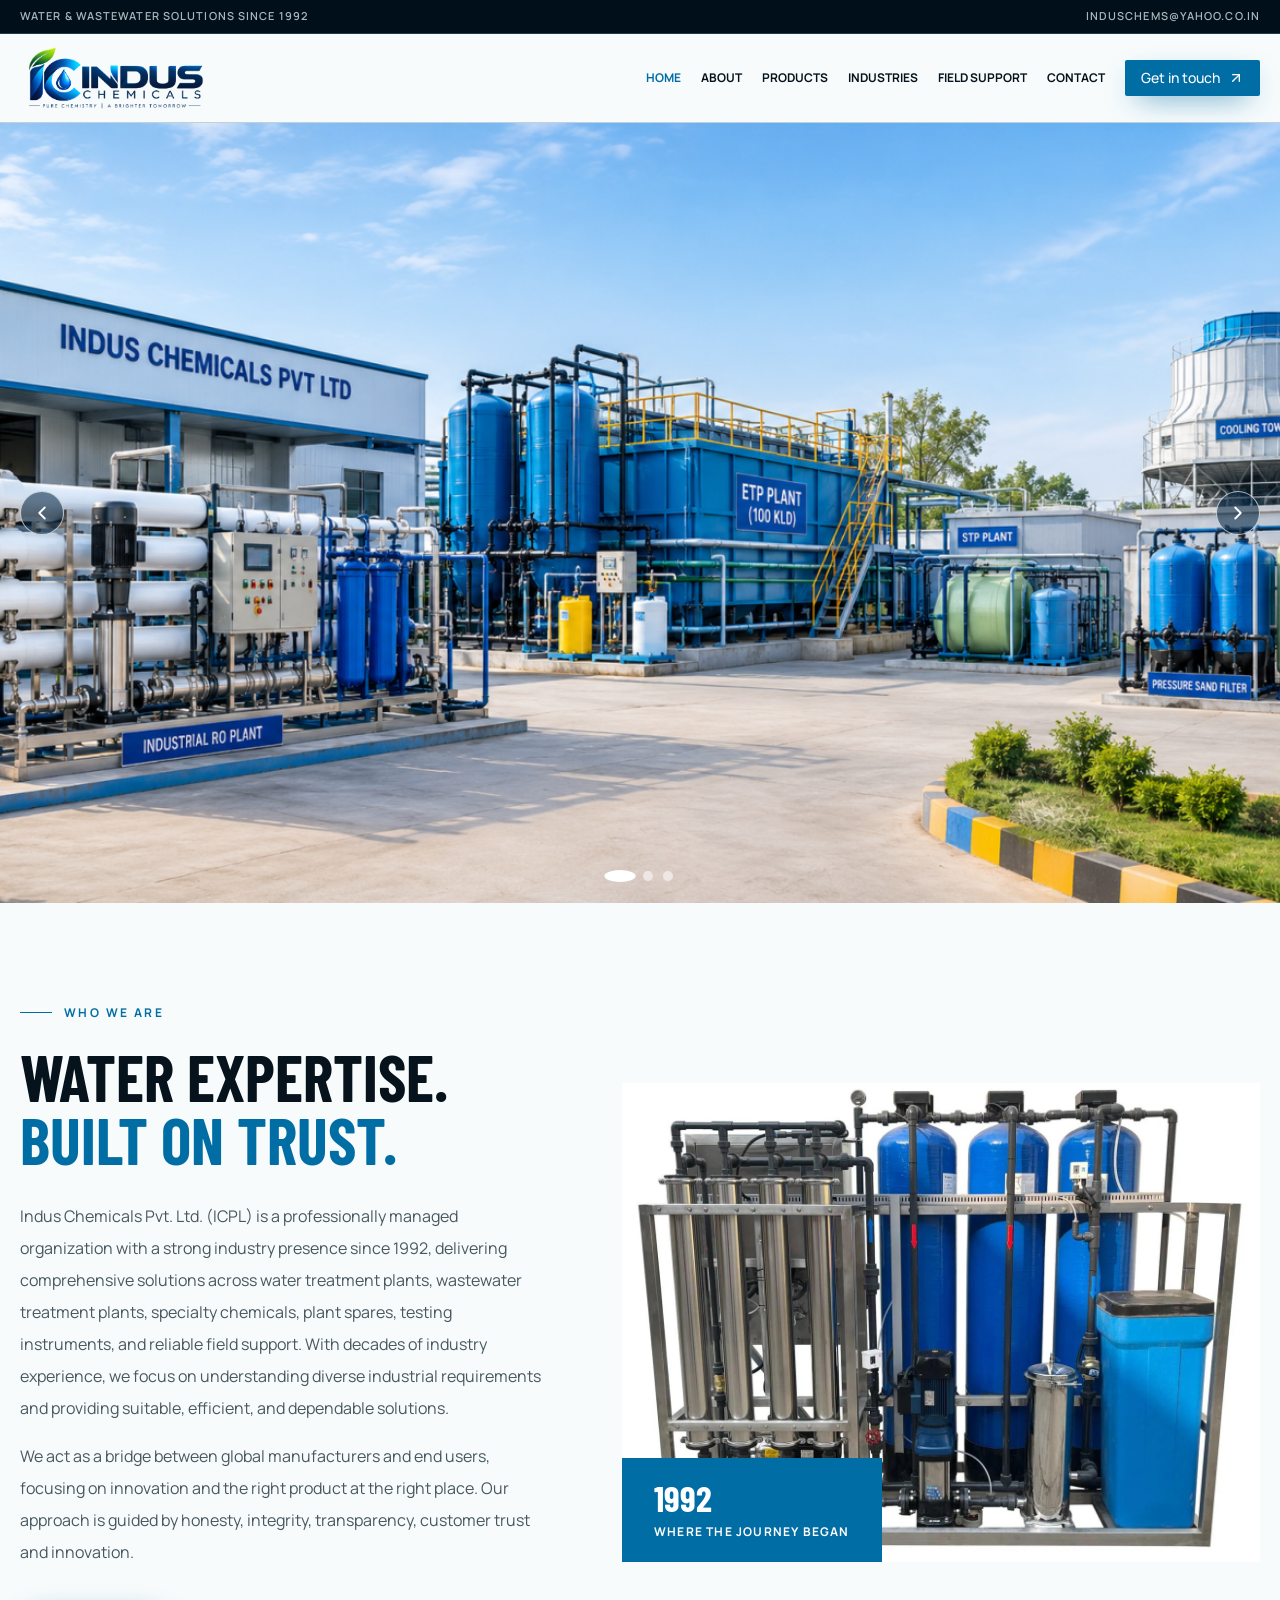
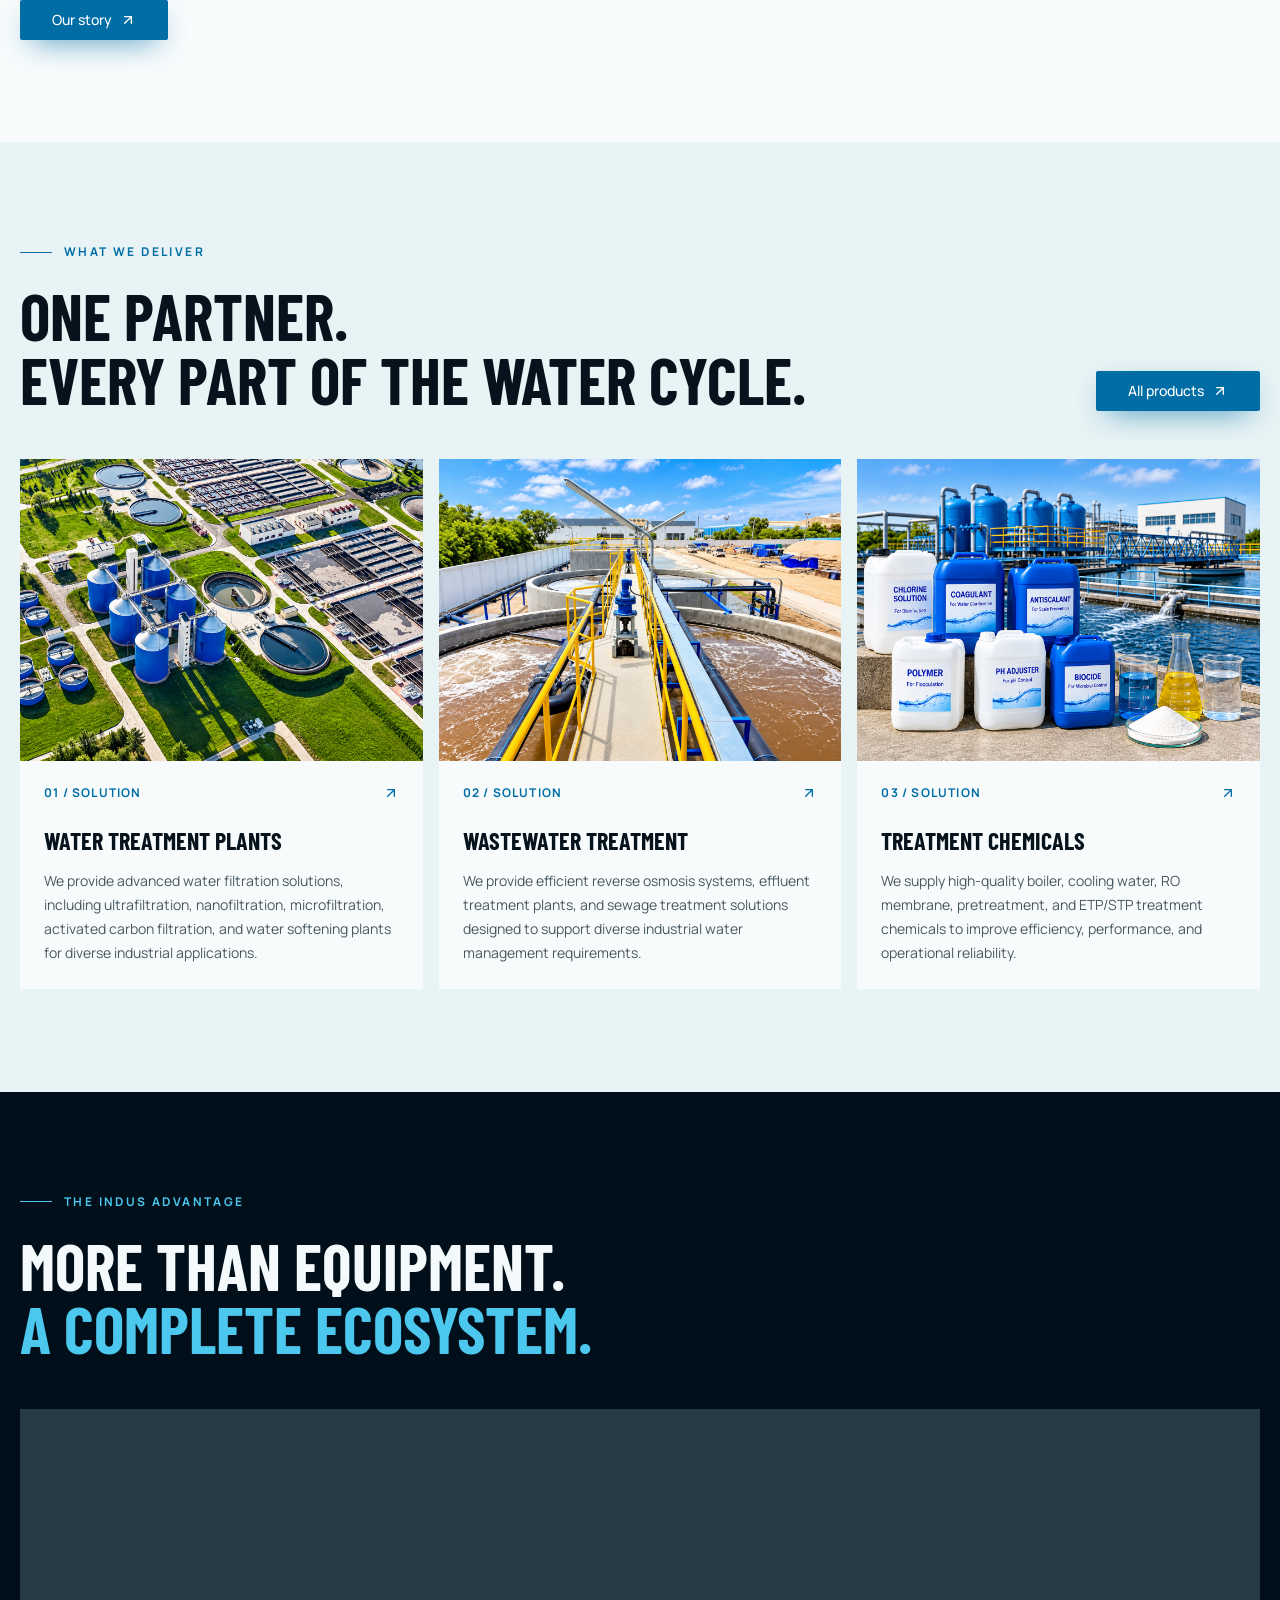
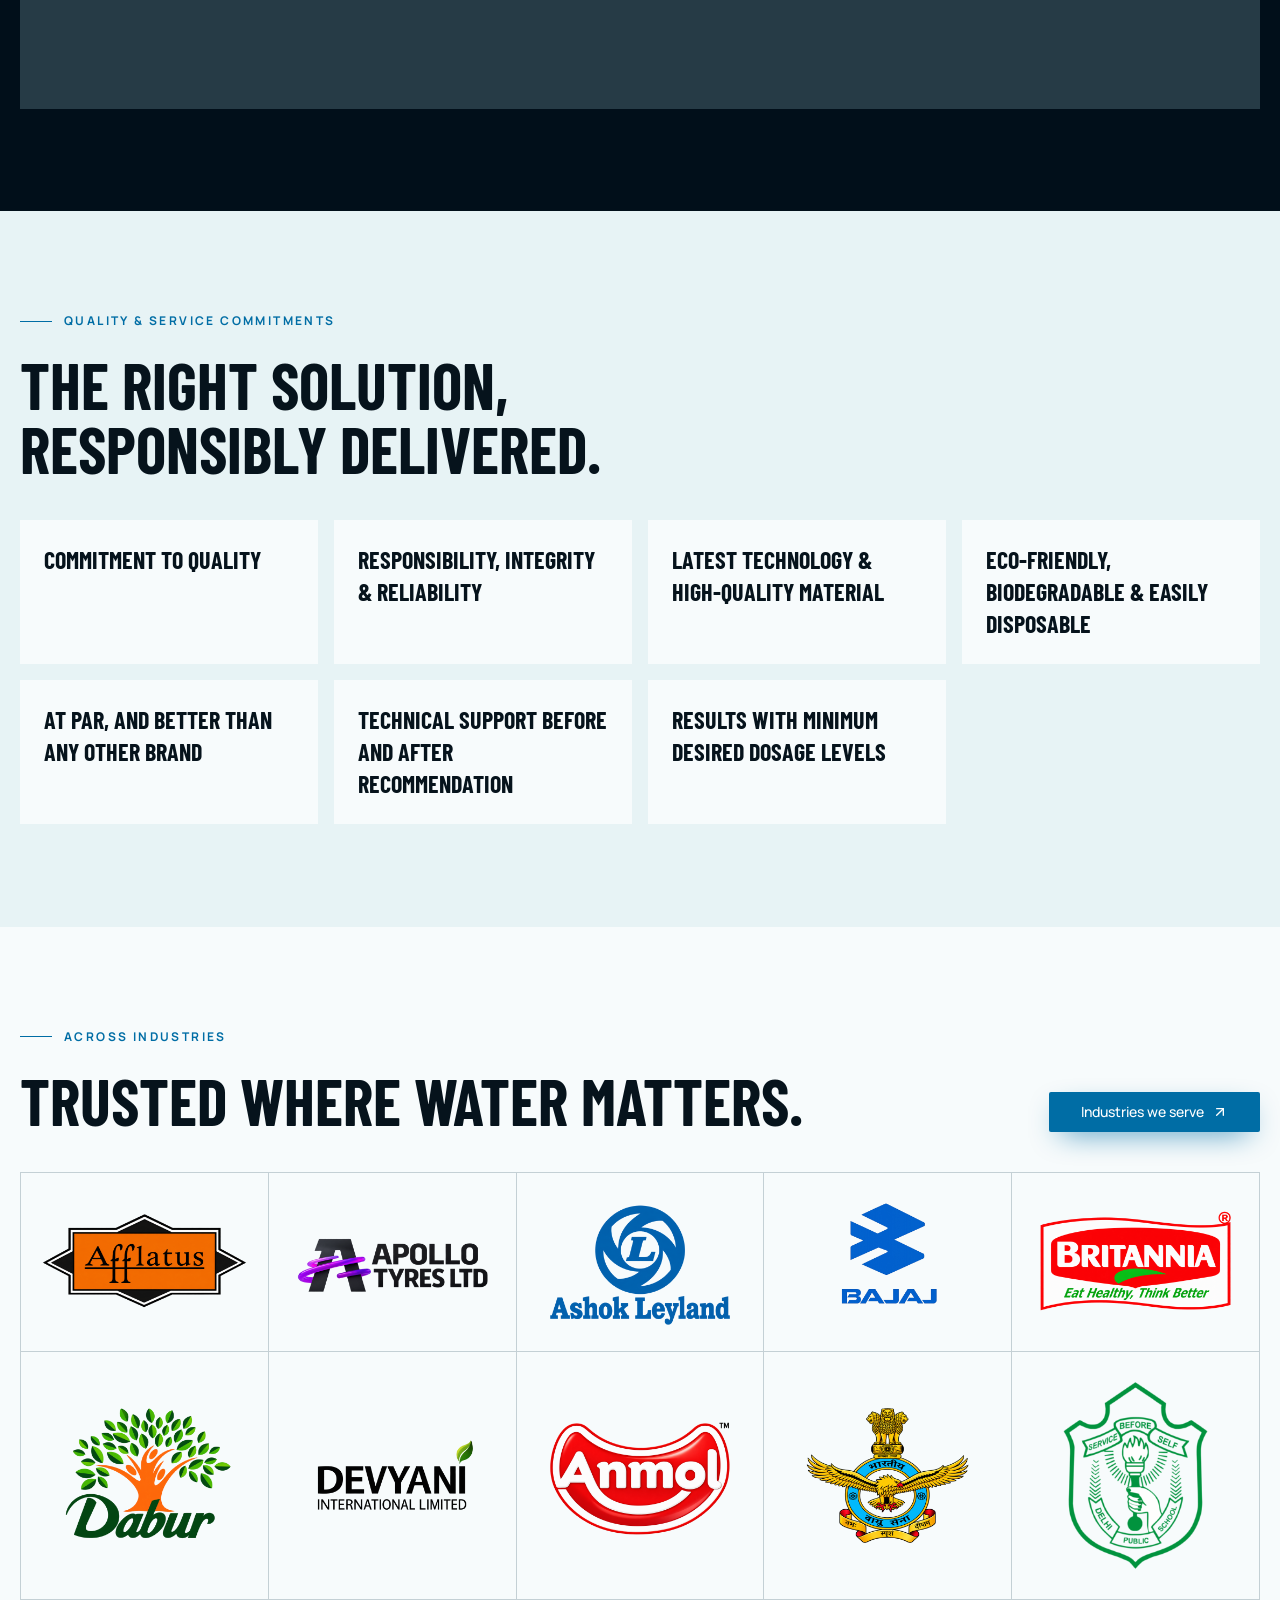
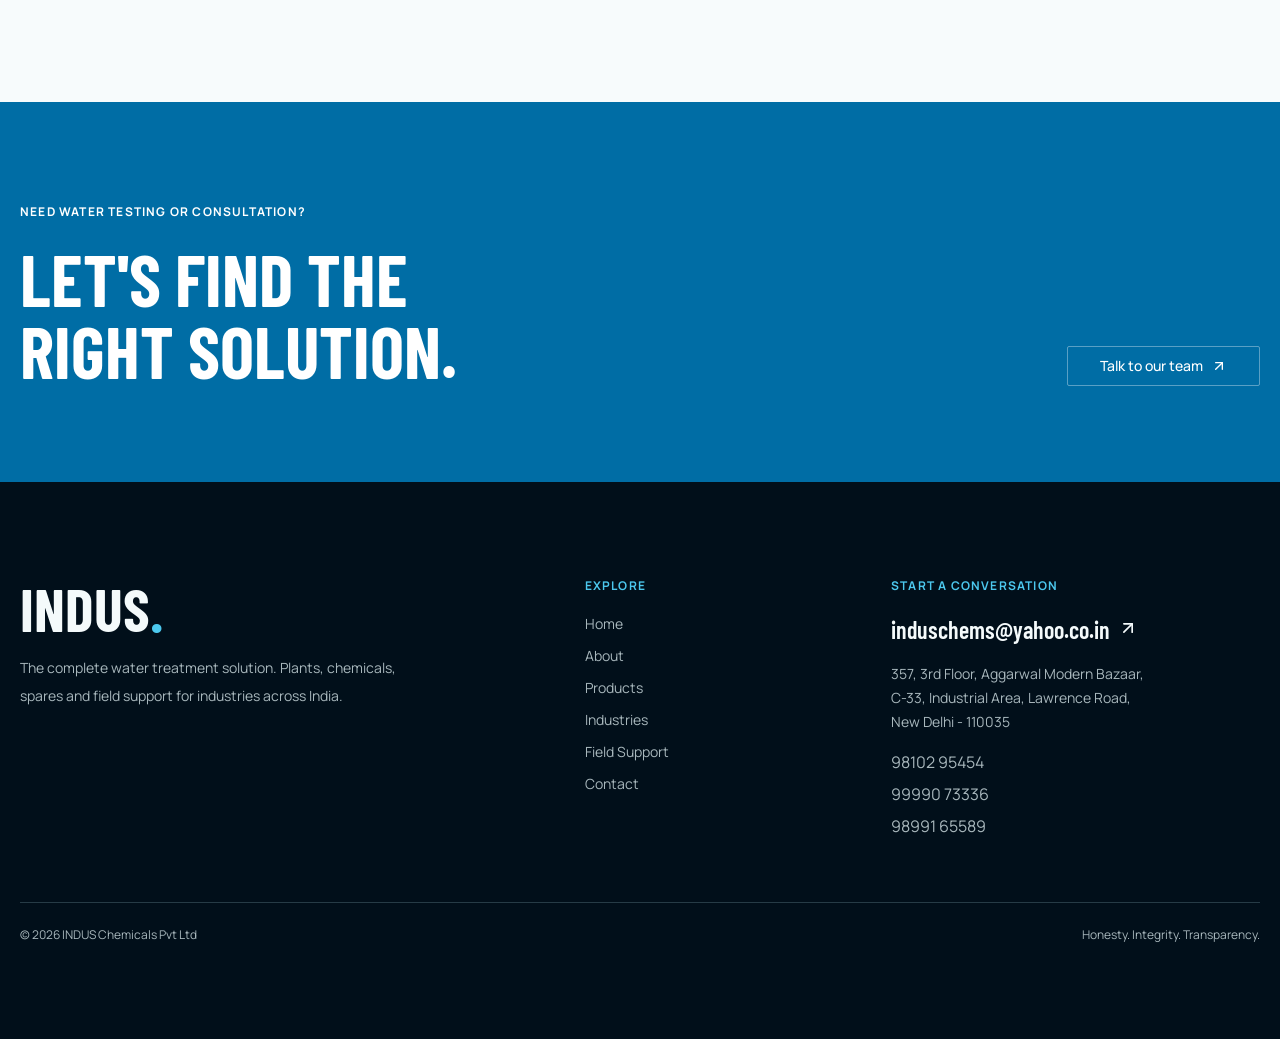
==== commit 3de26ff8: "update logo" ====
--- a/index.html
+++ b/index.html
@@ -88,12 +88,12 @@
         </picture>
 
         <!-- Slide 3 -->
-        <picture class="hero-slide">
+        <!-- <picture class="hero-slide">
             <source media="(max-width: 767px)"
                 srcset="assets/mobile-3.png">
             <img src="assets/banner-3.png"
                 alt="Water and wastewater treatment equipment">
-        </picture>
+        </picture> -->
 
     </div>
 
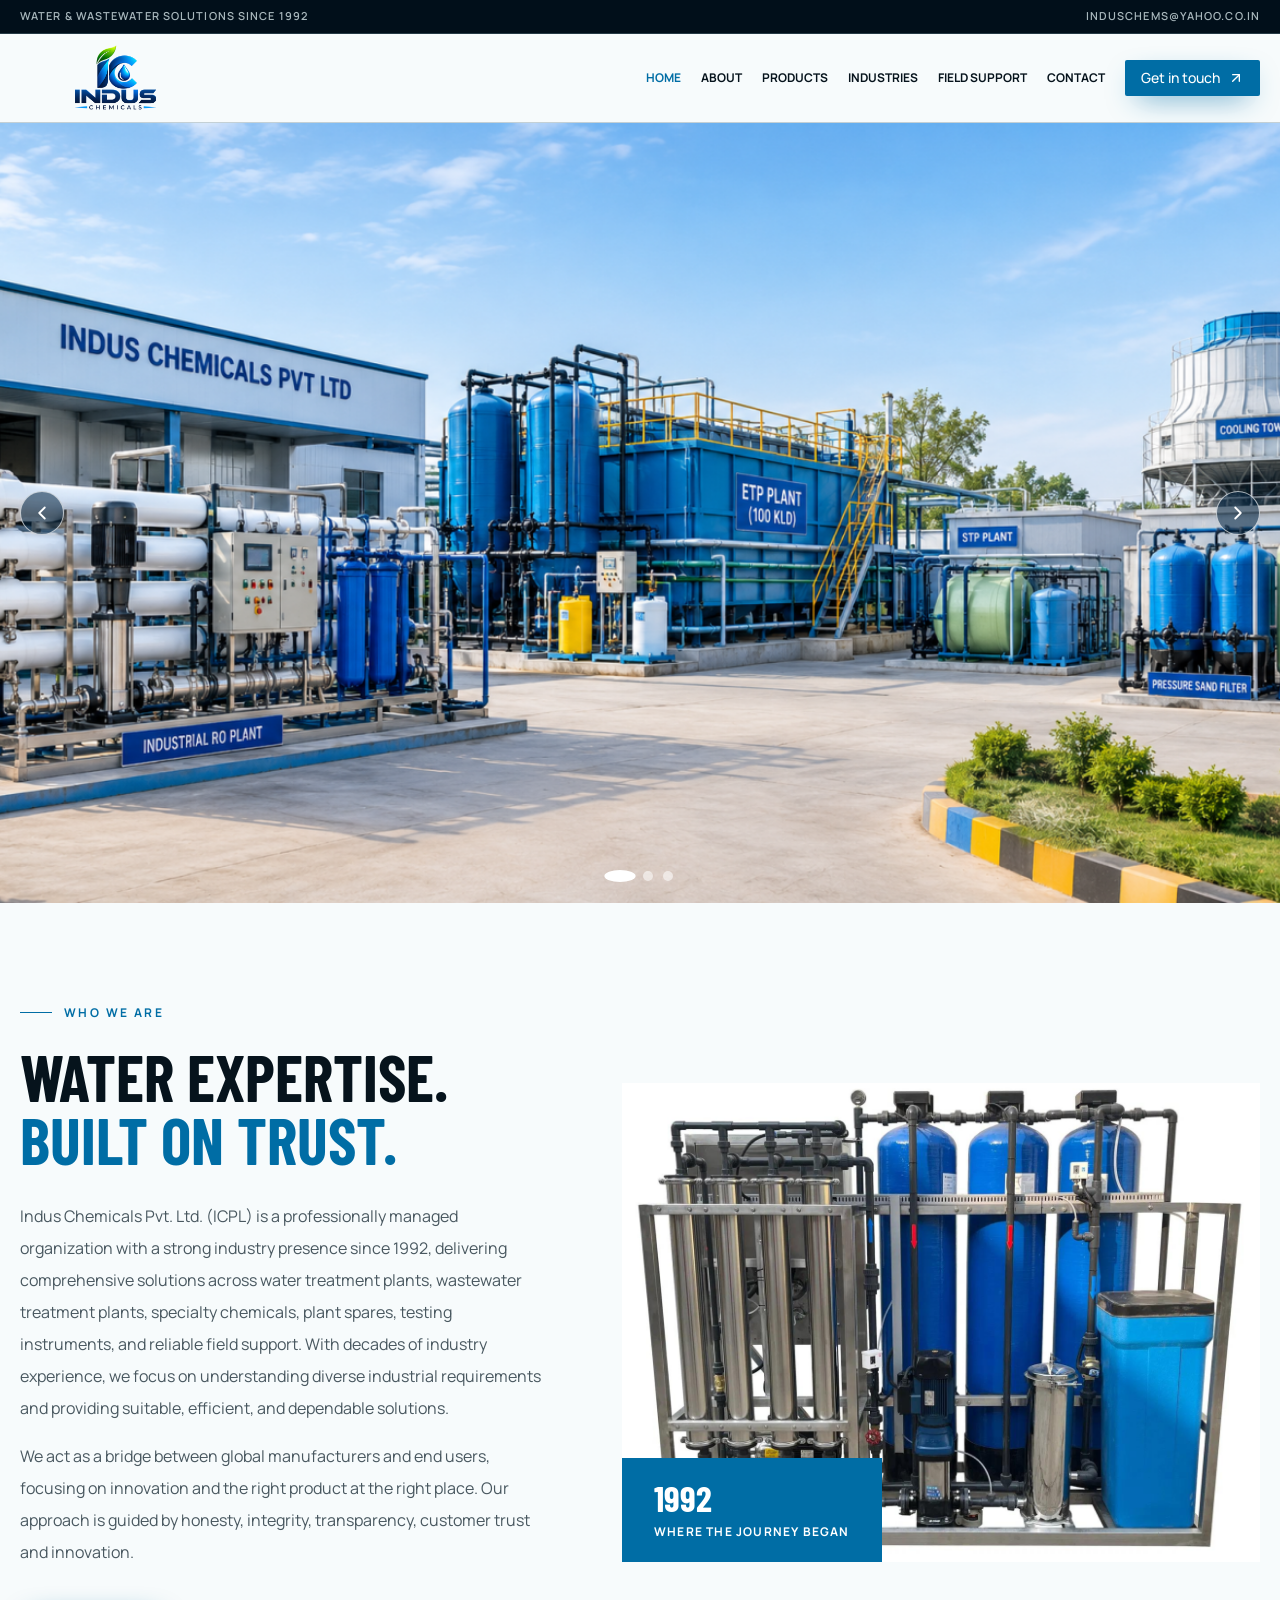
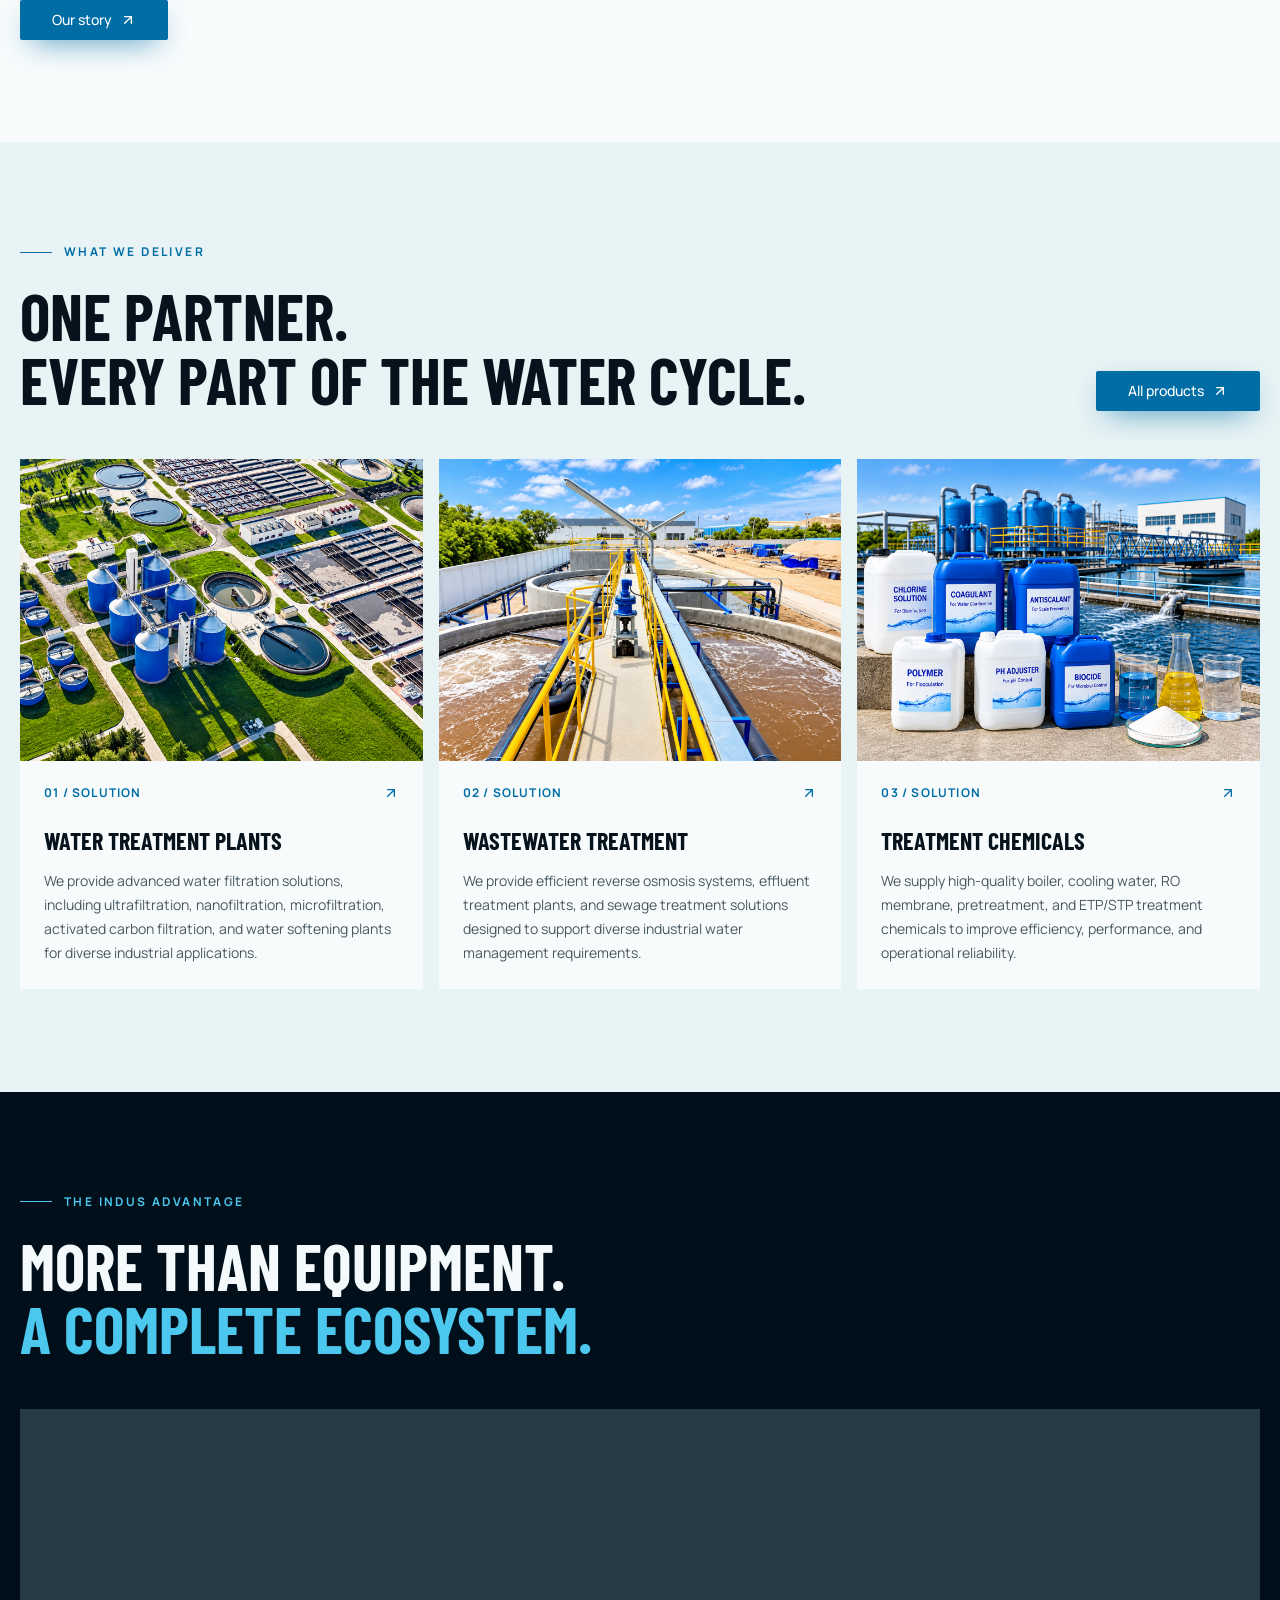
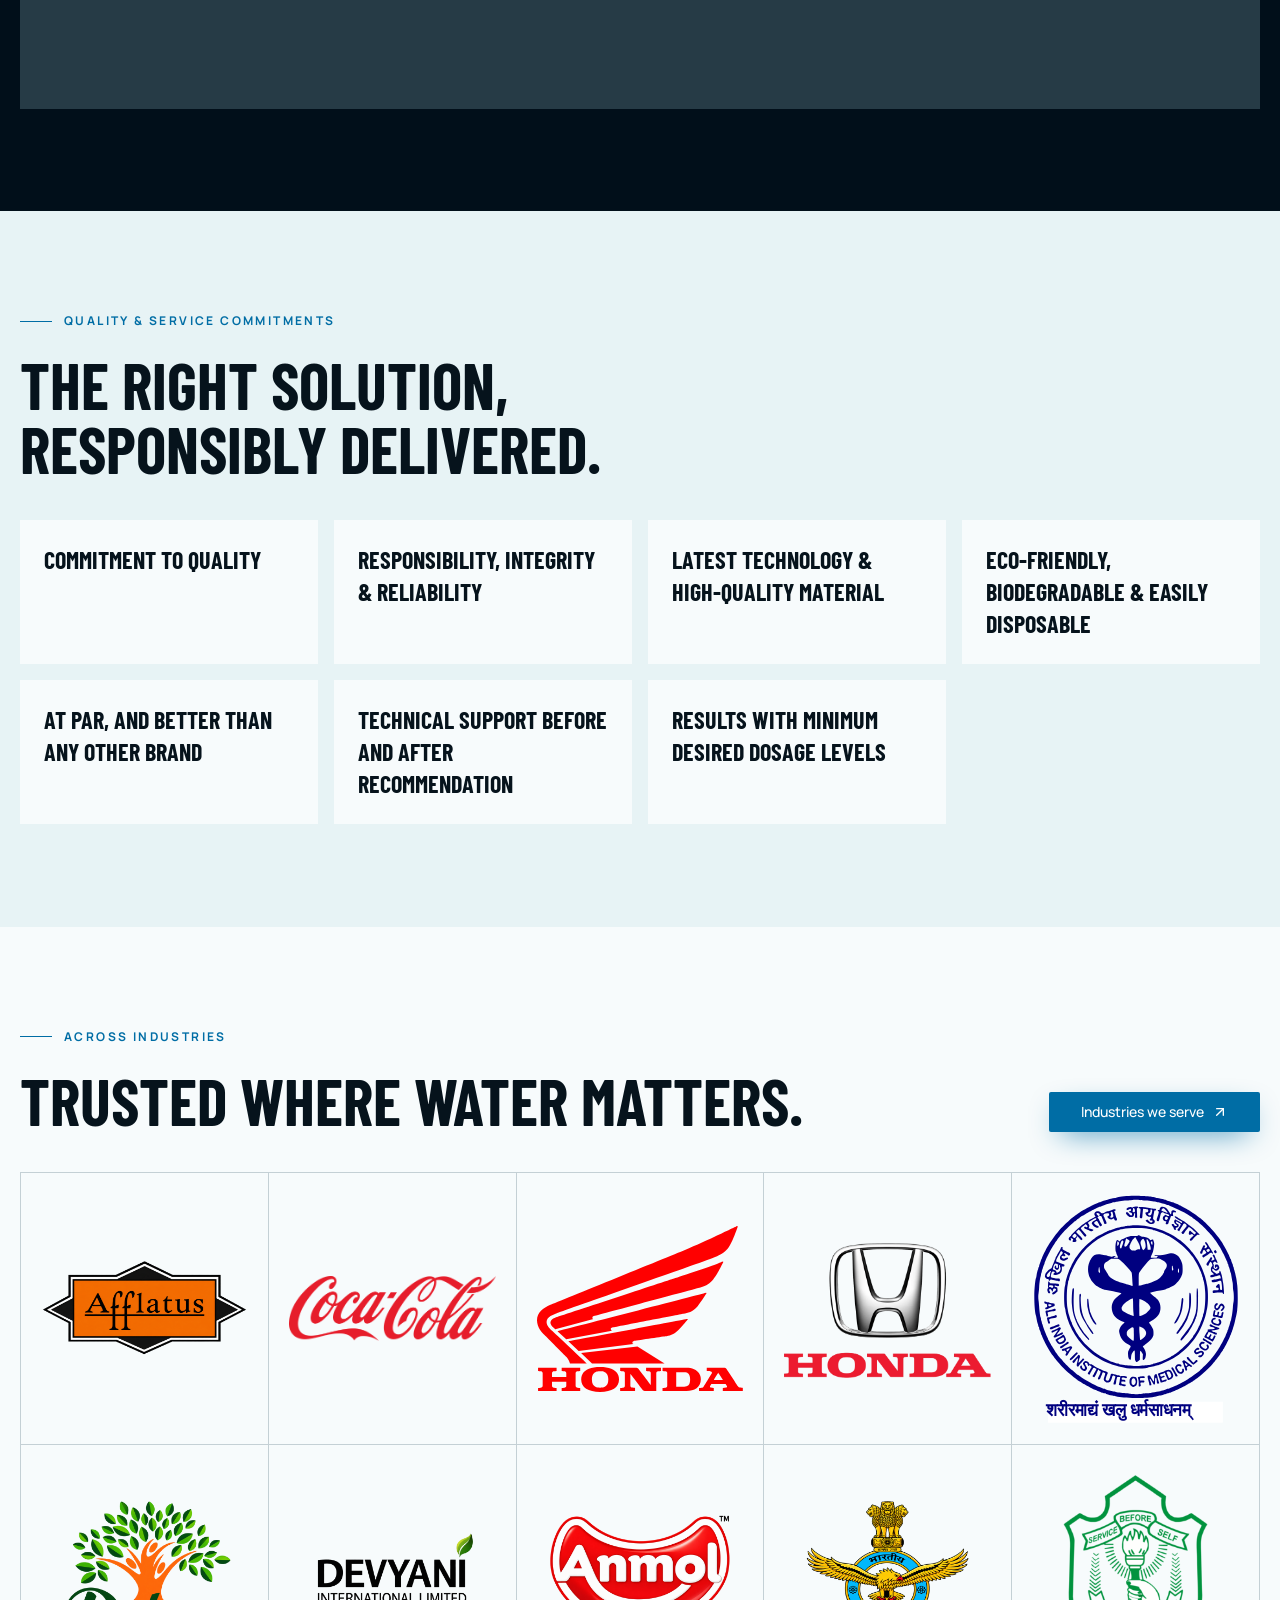
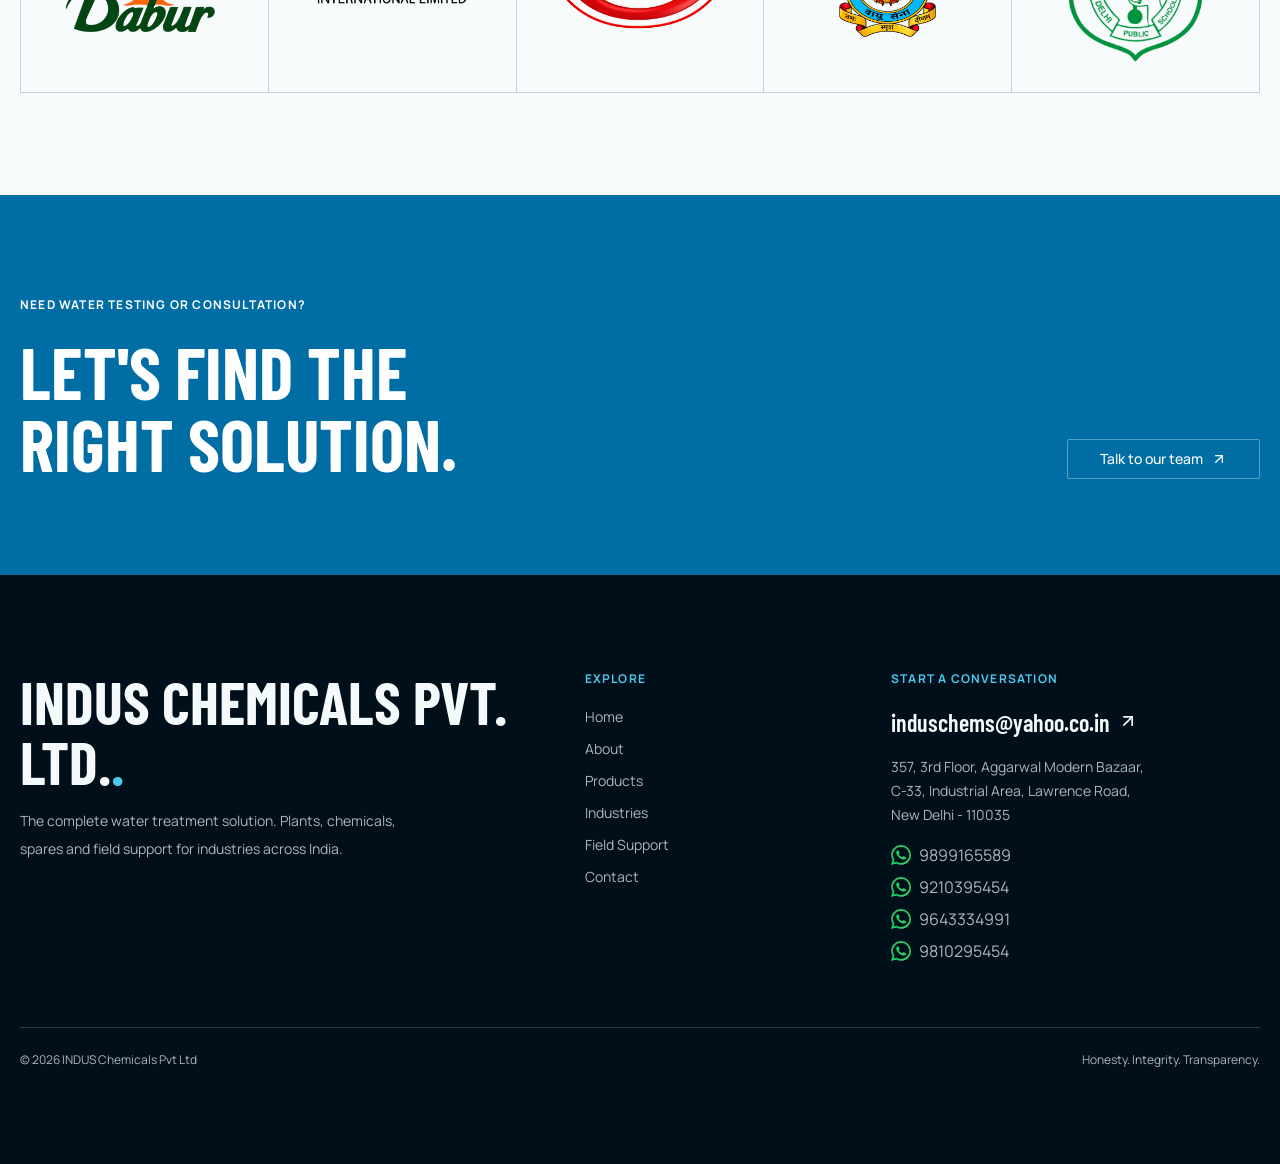
==== commit 1ba57cac: "minor changes" ====
--- a/index.html
+++ b/index.html
@@ -36,17 +36,20 @@
         </div>
         <header class="sticky top-0 z-50 border-b border-border bg-background/95 backdrop-blur-xl">
             <div class="mx-auto flex h-[76px] max-w-7xl items-center justify-between gap-5 px-5 lg:h-[88px]">
-                <a aria-current="page" aria-label="INDUS Chemicals home" class="flex shrink-0 items-center gap-2 active" data-status="active" href="index.html">
-                    <img alt="Indus Chemicals Pvt. Ltd." class="site-logo object-contain" src="assets/logo.png" /></a>
+                <a aria-current="page" aria-label="INDUS Chemicals home" class="flex shrink-0 items-center gap-2 active"
+                    data-status="active" href="index.html">
+                    <img alt="Indus Chemicals Pvt. Ltd." class="site-logo object-contain" src="assets/logo-2.png" /></a>
                 <nav aria-label="Main navigation" class="ml-auto hidden items-center gap-5 xl:gap-7 lg:flex">
-                    <a aria-current="page" class="nav-link text-primary active" data-status="active" href="index.html">Home</a>
+                    <a aria-current="page" class="nav-link text-primary active" data-status="active"
+                        href="index.html">Home</a>
                     <a class="nav-link" href="about.html">About</a>
                     <a class="nav-link" href="products.html">Products</a>
                     <a class="nav-link" href="industries.html">Industries</a>
                     <a class="nav-link" href="support.html">Field Support</a>
                     <a class="nav-link" href="contact.html">Contact</a>
                 </nav>
-                <div class="flex items-center gap-2"><a class="items-center justify-center gap-2 whitespace-nowrap rounded-md text-sm font-medium cursor-pointer transition-colors focus-visible:outline-none focus-visible:ring-1 focus-visible:ring-ring disabled:pointer-events-none disabled:opacity-50 disabled:cursor-not-allowed [&amp;_svg]:pointer-events-none [&amp;_svg]:size-4 [&amp;_svg]:shrink-0 bg-primary text-primary-foreground shadow-[0_10px_30px_-12px_var(--primary)] hover:bg-primary-strong hover:-translate-y-0.5 h-9 px-4 py-2 hidden sm:inline-flex"
+                <div class="flex items-center gap-2"><a
+                        class="items-center justify-center gap-2 whitespace-nowrap rounded-md text-sm font-medium cursor-pointer transition-colors focus-visible:outline-none focus-visible:ring-1 focus-visible:ring-ring disabled:pointer-events-none disabled:opacity-50 disabled:cursor-not-allowed [&amp;_svg]:pointer-events-none [&amp;_svg]:size-4 [&amp;_svg]:shrink-0 bg-primary text-primary-foreground shadow-[0_10px_30px_-12px_var(--primary)] hover:bg-primary-strong hover:-translate-y-0.5 h-9 px-4 py-2 hidden sm:inline-flex"
                         href="contact.html">Get in touch <svg aria-hidden="true" class="lucide lucide-arrow-up-right"
                             fill="none" height="24" stroke="currentColor" stroke-linecap="round" stroke-linejoin="round"
                             stroke-width="2" viewBox="0 0 24 24" width="24" xmlns="http://www.w3.org/2000/svg">
@@ -64,72 +67,59 @@
             </div>
         </header>
         <main><!--$-->
-            
-<section
-    class="hero-section relative isolate flex min-h-[min(780px,calc(100svh-6rem))] items-end overflow-hidden bg-industrial text-industrial-foreground">
-
-    <div class="hero-slides absolute inset-0" id="hero-slider"
-        aria-label="INDUS Chemicals banner images">
-
-        <!-- Slide 1 -->
-        <picture class="hero-slide is-active">
-            <source media="(max-width: 767px)"
-                srcset="assets/mobile-1.png">
-            <img src="assets/plant-campus.png"
-                alt="INDUS Chemicals water treatment facility">
-        </picture>
-
-        <!-- Slide 2 -->
-        <picture class="hero-slide">
-            <source media="(max-width: 767px)"
-                srcset="assets/mobile-4.png">
-            <img src="assets/banner-2.png"
-                alt="Industrial water treatment plant">
-        </picture>
-
-        <!-- Slide 3 -->
-        <!-- <picture class="hero-slide">
-            <source media="(max-width: 767px)"
-                srcset="assets/mobile-3.png">
-            <img src="assets/banner-3.png"
-                alt="Water and wastewater treatment equipment">
-        </picture> -->
-
-    </div>
-
-    <!-- Previous Button -->
-    <button class="hero-slider-control hero-slider-prev"
-        type="button" aria-label="Previous slide">
-        <svg aria-hidden="true" width="22" height="22"
-            viewBox="0 0 24 24" fill="none" stroke="currentColor"
-            stroke-width="2" stroke-linecap="round"
-            stroke-linejoin="round">
-            <path d="m15 18-6-6 6-6"></path>
-        </svg>
-    </button>
-
-    <!-- Next Button -->
-    <button class="hero-slider-control hero-slider-next"
-        type="button" aria-label="Next slide">
-        <svg aria-hidden="true" width="22" height="22"
-            viewBox="0 0 24 24" fill="none" stroke="currentColor"
-            stroke-width="2" stroke-linecap="round"
-            stroke-linejoin="round">
-            <path d="m9 18 6-6-6-6"></path>
-        </svg>
-    </button>
-
-    <!-- Slider Dots -->
-    <div class="hero-slider-dots" aria-label="Choose banner slide">
-        <button class="hero-slider-dot" type="button"
-            aria-label="Show slide 1" aria-current="true"></button>
-        <button class="hero-slider-dot" type="button"
-            aria-label="Show slide 2" aria-current="false"></button>
-        <button class="hero-slider-dot" type="button"
-            aria-label="Show slide 3" aria-current="false"></button>
-    </div>
-
-</section>
+
+            <section
+                class="hero-section relative isolate flex min-h-[min(780px,calc(100svh-6rem))] items-end overflow-hidden bg-industrial text-industrial-foreground">
+
+                <div class="hero-slides absolute inset-0" id="hero-slider" aria-label="INDUS Chemicals banner images">
+
+                    <!-- Slide 1 -->
+                    <picture class="hero-slide is-active">
+                        <source media="(max-width: 767px)" srcset="assets/mobile-1.png">
+                        <img src="assets/plant-campus.png" alt="INDUS Chemicals water treatment facility">
+                    </picture>
+
+                    <!-- Slide 2 -->
+                    <picture class="hero-slide">
+                        <source media="(max-width: 767px)" srcset="assets/mobile-4.png">
+                        <img src="assets/banner-2.png" alt="Industrial water treatment plant">
+                    </picture>
+
+                    <!-- Slide 3 -->
+                    <picture class="hero-slide">
+                        <source media="(max-width: 767px)" srcset="assets/mobile-3.png">
+                        <img src="assets/BANNER-6.png" alt="Water and wastewater treatment equipment">
+                    </picture>
+
+                </div>
+
+                <!-- Previous Button -->
+                <button class="hero-slider-control hero-slider-prev" type="button" aria-label="Previous slide">
+                    <svg aria-hidden="true" width="22" height="22" viewBox="0 0 24 24" fill="none" stroke="currentColor"
+                        stroke-width="2" stroke-linecap="round" stroke-linejoin="round">
+                        <path d="m15 18-6-6 6-6"></path>
+                    </svg>
+                </button>
+
+                <!-- Next Button -->
+                <button class="hero-slider-control hero-slider-next" type="button" aria-label="Next slide">
+                    <svg aria-hidden="true" width="22" height="22" viewBox="0 0 24 24" fill="none" stroke="currentColor"
+                        stroke-width="2" stroke-linecap="round" stroke-linejoin="round">
+                        <path d="m9 18 6-6-6-6"></path>
+                    </svg>
+                </button>
+
+                <!-- Slider Dots -->
+                <div class="hero-slider-dots" aria-label="Choose banner slide">
+                    <button class="hero-slider-dot" type="button" aria-label="Show slide 1"
+                        aria-current="true"></button>
+                    <button class="hero-slider-dot" type="button" aria-label="Show slide 2"
+                        aria-current="false"></button>
+                    <button class="hero-slider-dot" type="button" aria-label="Show slide 3"
+                        aria-current="false"></button>
+                </div>
+
+            </section>
 
             <section class="section-space">
                 <div class="mx-auto grid max-w-7xl items-center gap-12 px-5 lg:grid-cols-[.9fr_1.1fr] lg:gap-20">
@@ -399,28 +389,28 @@
                         <!-- Air Force Station -->
                         <div
                             class="flex min-h-28 items-center justify-center border-b border-r border-border p-5 transition-colors hover:bg-secondary">
-                            <img src="./assets/logo/2.png" alt="Air Force Station New Delhi Logo"
+                            <img src="./assets/logo/logo-12.webp" alt="Air Force Station New Delhi Logo"
                                 class="h-auto max-h-16 w-full max-w-[180px] object-contain" loading="lazy" />
                         </div>
 
                         <!-- Anmol Bakers -->
                         <div
                             class="flex min-h-28 items-center justify-center border-b border-r border-border p-5 transition-colors hover:bg-secondary">
-                            <img src="./assets/logo/3.png" alt="Anmol Bakers Ltd. Logo"
+                            <img src="./assets/logo/logo-13.svg" alt="Anmol Bakers Ltd. Logo"
                                 class="h-auto max-h-16 w-full max-w-[180px] object-contain" loading="lazy" />
                         </div>
 
                         <!-- Apollo Tyres -->
                         <div
                             class="flex min-h-28 items-center justify-center border-b border-r border-border p-5 transition-colors hover:bg-secondary">
-                            <img src="./assets/logo/4.png" alt="Apollo Tyres Logo"
+                            <img src="./assets/logo/logo-14.png" alt="Apollo Tyres Logo"
                                 class="h-auto max-h-16 w-full max-w-[180px] object-contain" loading="lazy" />
                         </div>
 
                         <!-- Ashok Leyland -->
                         <div
                             class="flex min-h-28 items-center justify-center border-b border-r border-border p-5 transition-colors hover:bg-secondary">
-                            <img src="./assets/logo/5.png" alt="Ashok Leyland Logo"
+                            <img src="./assets/logo/logo-15.svg" alt="Ashok Leyland Logo"
                                 class="h-auto max-h-16 w-full max-w-[180px] object-contain" loading="lazy" />
                         </div>
 
@@ -484,8 +474,8 @@
             <div class="mx-auto max-w-7xl px-5 py-16 sm:py-24">
                 <div class="grid gap-12 border-b border-industrial-border pb-16 lg:grid-cols-[1.4fr_.7fr_1fr]">
                     <div>
-                        <div class="font-display text-5xl font-bold uppercase sm:text-6xl">INDUS<span
-                                class="text-primary-soft">.</span></div>
+                        <div class="font-display text-5xl font-bold uppercase sm:text-6xl">INDUS CHEMICALS PVT.
+                            LTD.<span class="text-primary-soft">.</span></div>
                         <p class="mt-4 max-w-sm text-sm leading-7 text-industrial-muted">The complete water treatment
                             solution. Plants, chemicals, spares and field support for industries across India.</p>
                     </div>
@@ -519,12 +509,47 @@
                         <p class="mt-4 text-sm leading-6 text-industrial-muted">357, 3rd Floor, Aggarwal Modern
                             Bazaar,<br />
                             C-33, Industrial Area, Lawrence Road,<br />New Delhi - 110035</p>
-                        <a class="mt-4 block text-industrial-muted hover:text-industrial-foreground"
-                            href="tel:9810295454">98102 95454</a>
-                        <a class="mt-2 block text-industrial-muted hover:text-industrial-foreground"
-                            href="tel:9999073336">99990 73336</a>
-                        <a class="mt-2 block text-industrial-muted hover:text-industrial-foreground"
-                            href="tel:9899165589">98991 65589</a>
+
+                        <a class="mt-4 flex items-center gap-2 text-industrial-muted hover:text-industrial-foreground"
+                            href="https://wa.me/9899165589" target="_blank" rel="noopener noreferrer">
+                            <svg xmlns="http://www.w3.org/2000/svg" width="20" height="20" viewBox="0 0 24 24"
+                                fill="#25D366" aria-hidden="true">
+                                <path
+                                    d="M20.52 3.48A11.78 11.78 0 0 0 12.12 0C5.58 0 .26 5.32.26 11.86c0 2.09.55 4.13 1.59 5.93L.16 24l6.36-1.67a11.85 11.85 0 0 0 5.6 1.42h.01c6.54 0 11.86-5.32 11.86-11.86a11.8 11.8 0 0 0-3.47-8.41ZM12.13 21.7a9.8 9.8 0 0 1-4.99-1.37l-.36-.21-3.77.99 1.01-3.67-.24-.38a9.82 9.82 0 1 1 8.35 4.64Zm5.39-7.35c-.29-.15-1.72-.85-1.99-.95-.27-.1-.46-.15-.65.15-.19.29-.75.95-.92 1.14-.17.19-.34.22-.63.07-.29-.15-1.23-.45-2.35-1.44-.87-.77-1.46-1.72-1.63-2.01-.17-.29-.02-.45.13-.6.13-.13.29-.34.44-.51.15-.17.19-.29.29-.48.1-.19.05-.36-.02-.51-.07-.15-.65-1.57-.89-2.15-.23-.56-.47-.48-.65-.49h-.55c-.19 0-.5.07-.77.36-.27.29-1.01.99-1.01 2.41s1.04 2.79 1.18 2.98c.15.19 2.04 3.12 4.95 4.37.69.3 1.23.48 1.65.61.69.22 1.32.19 1.82.12.55-.08 1.72-.7 1.97-1.38.24-.68.24-1.26.17-1.38-.07-.12-.26-.19-.55-.34Z" />
+                            </svg>
+                            <span>9899165589</span>
+                        </a>
+
+                        <a class="mt-2 flex items-center gap-2 text-industrial-muted hover:text-industrial-foreground"
+                            href="https://wa.me/9210395454" target="_blank" rel="noopener noreferrer">
+                            <svg xmlns="http://www.w3.org/2000/svg" width="20" height="20" viewBox="0 0 24 24"
+                                fill="#25D366" aria-hidden="true">
+                                <path
+                                    d="M20.52 3.48A11.78 11.78 0 0 0 12.12 0C5.58 0 .26 5.32.26 11.86c0 2.09.55 4.13 1.59 5.93L.16 24l6.36-1.67a11.85 11.85 0 0 0 5.6 1.42h.01c6.54 0 11.86-5.32 11.86-11.86a11.8 11.8 0 0 0-3.47-8.41ZM12.13 21.7a9.8 9.8 0 0 1-4.99-1.37l-.36-.21-3.77.99 1.01-3.67-.24-.38a9.82 9.82 0 1 1 8.35 4.64Zm5.39-7.35c-.29-.15-1.72-.85-1.99-.95-.27-.1-.46-.15-.65.15-.19.29-.75.95-.92 1.14-.17.19-.34.22-.63.07-.29-.15-1.23-.45-2.35-1.44-.87-.77-1.46-1.72-1.63-2.01-.17-.29-.02-.45.13-.6.13-.13.29-.34.44-.51.15-.17.19-.29.29-.48.1-.19.05-.36-.02-.51-.07-.15-.65-1.57-.89-2.15-.23-.56-.47-.48-.65-.49h-.55c-.19 0-.5.07-.77.36-.27.29-1.01.99-1.01 2.41s1.04 2.79 1.18 2.98c.15.19 2.04 3.12 4.95 4.37.69.3 1.23.48 1.65.61.69.22 1.32.19 1.82.12.55-.08 1.72-.7 1.97-1.38.24-.68.24-1.26.17-1.38-.07-.12-.26-.19-.55-.34Z" />
+                            </svg>
+                            <span>9210395454</span>
+                        </a>
+
+                        <a class="mt-2 flex items-center gap-2 text-industrial-muted hover:text-industrial-foreground"
+                            href="https://wa.me/9643334991" target="_blank" rel="noopener noreferrer">
+                            <svg xmlns="http://www.w3.org/2000/svg" width="20" height="20" viewBox="0 0 24 24"
+                                fill="#25D366" aria-hidden="true">
+                                <path
+                                    d="M20.52 3.48A11.78 11.78 0 0 0 12.12 0C5.58 0 .26 5.32.26 11.86c0 2.09.55 4.13 1.59 5.93L.16 24l6.36-1.67a11.85 11.85 0 0 0 5.6 1.42h.01c6.54 0 11.86-5.32 11.86-11.86a11.8 11.8 0 0 0-3.47-8.41ZM12.13 21.7a9.8 9.8 0 0 1-4.99-1.37l-.36-.21-3.77.99 1.01-3.67-.24-.38a9.82 9.82 0 1 1 8.35 4.64Zm5.39-7.35c-.29-.15-1.72-.85-1.99-.95-.27-.1-.46-.15-.65.15-.19.29-.75.95-.92 1.14-.17.19-.34.22-.63.07-.29-.15-1.23-.45-2.35-1.44-.87-.77-1.46-1.72-1.63-2.01-.17-.29-.02-.45.13-.6.13-.13.29-.34.44-.51.15-.17.19-.29.29-.48.1-.19.05-.36-.02-.51-.07-.15-.65-1.57-.89-2.15-.23-.56-.47-.48-.65-.49h-.55c-.19 0-.5.07-.77.36-.27.29-1.01.99-1.01 2.41s1.04 2.79 1.18 2.98c.15.19 2.04 3.12 4.95 4.37.69.3 1.23.48 1.65.61.69.22 1.32.19 1.82.12.55-.08 1.72-.7 1.97-1.38.24-.68.24-1.26.17-1.38-.07-.12-.26-.19-.55-.34Z" />
+                            </svg>
+                            <span>9643334991</span>
+                        </a>
+
+                        <a class="mt-2 flex items-center gap-2 text-industrial-muted hover:text-industrial-foreground"
+                            href="https://wa.me/9810295454" target="_blank" rel="noopener noreferrer">
+                            <svg xmlns="http://www.w3.org/2000/svg" width="20" height="20" viewBox="0 0 24 24"
+                                fill="#25D366" aria-hidden="true">
+                                <path
+                                    d="M20.52 3.48A11.78 11.78 0 0 0 12.12 0C5.58 0 .26 5.32.26 11.86c0 2.09.55 4.13 1.59 5.93L.16 24l6.36-1.67a11.85 11.85 0 0 0 5.6 1.42h.01c6.54 0 11.86-5.32 11.86-11.86a11.8 11.8 0 0 0-3.47-8.41ZM12.13 21.7a9.8 9.8 0 0 1-4.99-1.37l-.36-.21-3.77.99 1.01-3.67-.24-.38a9.82 9.82 0 1 1 8.35 4.64Zm5.39-7.35c-.29-.15-1.72-.85-1.99-.95-.27-.1-.46-.15-.65.15-.19.29-.75.95-.92 1.14-.17.19-.34.22-.63.07-.29-.15-1.23-.45-2.35-1.44-.87-.77-1.46-1.72-1.63-2.01-.17-.29-.02-.45.13-.6.13-.17.29-.34.44-.51.15-.17.19-.29.29-.48.1-.19.05-.36-.02-.51-.07-.15-.65-1.57-.89-2.15-.23-.56-.47-.48-.65-.49h-.55c-.19 0-.5.07-.77.36-.27.29-1.01.99-1.01 2.41s1.04 2.79 1.18 2.98c.15.19 2.04 3.12 4.95 4.37.69.3 1.23.48 1.65.61.69.22 1.32.19 1.82.12.55-.08 1.72-.7 1.97-1.38.24-.68.24-1.26.17-1.38Z" />
+                            </svg>
+                            <span>9810295454</span>
+                        </a>
+
                     </div>
                 </div>
                 <div class="flex flex-wrap justify-between gap-3 pt-6 text-xs text-industrial-muted"><span>©
@@ -593,73 +618,73 @@
 
 
 
-document.addEventListener("DOMContentLoaded", () => {
-    const slider = document.getElementById("hero-slider");
-
-    if (!slider) return;
-
-    const slides = Array.from(
-        slider.querySelectorAll(".hero-slide")
-    );
-
-    const dots = Array.from(
-        document.querySelectorAll(".hero-slider-dot")
-    );
-
-    const prevButton = document.querySelector(".hero-slider-prev");
-    const nextButton = document.querySelector(".hero-slider-next");
-
-    let currentIndex = 0;
-    let autoplay;
-
-    function showSlide(index) {
-        currentIndex = (index + slides.length) % slides.length;
-
-        slides.forEach((slide, i) => {
-            slide.classList.toggle("is-active", i === currentIndex);
-        });
-
-        dots.forEach((dot, i) => {
-            dot.setAttribute(
-                "aria-current",
-                i === currentIndex ? "true" : "false"
+        document.addEventListener("DOMContentLoaded", () => {
+            const slider = document.getElementById("hero-slider");
+
+            if (!slider) return;
+
+            const slides = Array.from(
+                slider.querySelectorAll(".hero-slide")
             );
-        });
-    }
-
-    function nextSlide() {
-        showSlide(currentIndex + 1);
-    }
-
-    function prevSlide() {
-        showSlide(currentIndex - 1);
-    }
-
-    function startAutoplay() {
-        clearInterval(autoplay);
-        autoplay = setInterval(nextSlide, 5000);
-    }
-
-    nextButton?.addEventListener("click", () => {
-        nextSlide();
-        startAutoplay();
-    });
-
-    prevButton?.addEventListener("click", () => {
-        prevSlide();
-        startAutoplay();
-    });
-
-    dots.forEach((dot, index) => {
-        dot.addEventListener("click", () => {
-            showSlide(index);
+
+            const dots = Array.from(
+                document.querySelectorAll(".hero-slider-dot")
+            );
+
+            const prevButton = document.querySelector(".hero-slider-prev");
+            const nextButton = document.querySelector(".hero-slider-next");
+
+            let currentIndex = 0;
+            let autoplay;
+
+            function showSlide(index) {
+                currentIndex = (index + slides.length) % slides.length;
+
+                slides.forEach((slide, i) => {
+                    slide.classList.toggle("is-active", i === currentIndex);
+                });
+
+                dots.forEach((dot, i) => {
+                    dot.setAttribute(
+                        "aria-current",
+                        i === currentIndex ? "true" : "false"
+                    );
+                });
+            }
+
+            function nextSlide() {
+                showSlide(currentIndex + 1);
+            }
+
+            function prevSlide() {
+                showSlide(currentIndex - 1);
+            }
+
+            function startAutoplay() {
+                clearInterval(autoplay);
+                autoplay = setInterval(nextSlide, 5000);
+            }
+
+            nextButton?.addEventListener("click", () => {
+                nextSlide();
+                startAutoplay();
+            });
+
+            prevButton?.addEventListener("click", () => {
+                prevSlide();
+                startAutoplay();
+            });
+
+            dots.forEach((dot, index) => {
+                dot.addEventListener("click", () => {
+                    showSlide(index);
+                    startAutoplay();
+                });
+            });
+
+            showSlide(0);
             startAutoplay();
         });
-    });
-
-    showSlide(0);
-    startAutoplay();
-});
 
     </script>
 
